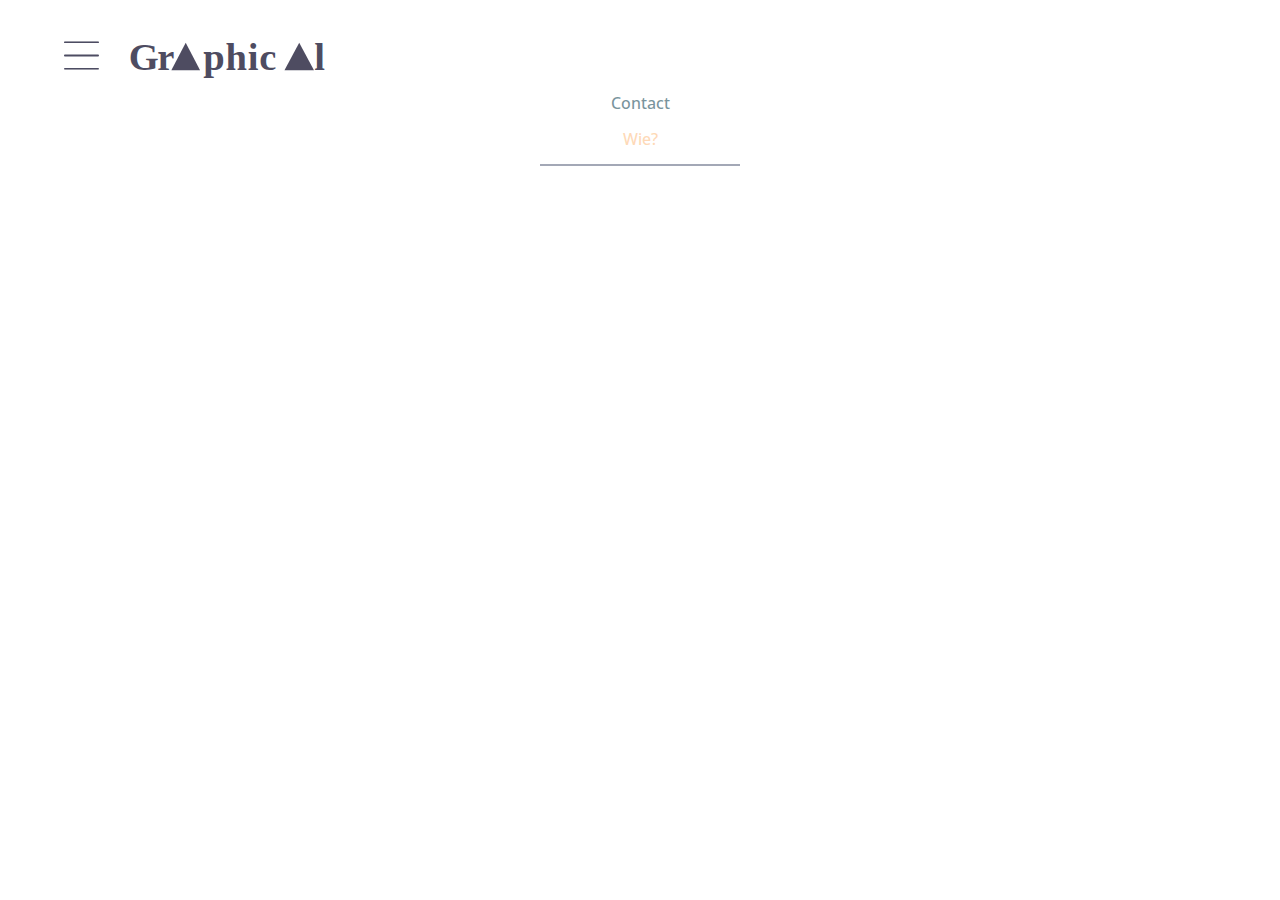
==== contact.html @ 6280aa0d "Update Git Repository" ====
<!DOCTYPE html>
<html lang="en">
<head>
    <meta charset="UTF-8">
    <meta name="viewport" content="width=device-width, initial-scale=1.0">
    <meta http-equiv="X-UA-Compatible" content="ie=edge">
    <title>Contact</title>
    <link rel="stylesheet" media="all" href="css/fonts.css">
    <link rel="stylesheet" media="all" href="css/typography.css">
    <link rel="stylesheet" media="all" href="css/grid.css">
    <link rel="stylesheet" media="all" href="css/main.css">
</head>
<body>
    <span onclick="openNav()"> <img class="menubalk" src="afbeeldingen/menu.svg"></span>
    <header>
        <a href="index.html"> <img class="navigatielogo" src="afbeeldingen/logo.svg"></a>
    </header>
<div class="sf-grid__wrapper">
    <div class="sf-grid__container">
        <div class="sf-grid__row">
            <div class="sf-grid__column-6">
              <div id="myNav" class="overlay">

              <!-- Button to close the overlay navigation -->
              <a href="javascript:void(0)" class="closebtn" onclick="closeNav()">&times;</a>

              <!-- Overlay content -->
              <div class="overlay-content">
                  <div class="hoofdmenu"<a href="#">Menu</a></div>
                  <a href="overons.html">Over ons</a>
                  <a href="portfolio.html">Portfolio</a>
                  <a href="contact.html">Contact</a>
                  <a href="nieuws.html">Nieuws</a>
              </div>

            </div>
</div>
</div>
</div>

<!-- Use any element to open/show the overlay navigation menu -->
<span onclick="openNav()"></span>

<script>
                    /* Open when someone clicks on the span element */
function openNav() {
    document.getElementById("myNav").style.width = "100%";
}

/* Close when someone clicks on the "x" symbol inside the overlay */
function closeNav() {
    document.getElementById("myNav").style.width = "0%";
}
</script>


    <h1>Contact</h1>
    <h2>Wie?</h2>
    <hr>
</body>
</html>
---- css/fonts.css ----
@import url('https://fonts.googleapis.com/css?family=Open+Sans|Roboto');
---- css/typography.css ----
body {
  font-family: 'Roboto', sans-serif;
  font-size: 16px;
  font-weight: 300;
  font-style: normal;
  line-height: 1.42;
}

h1, h2, h3, h4, h5, h6 {
  font-family: 'Open Sans', sans-serif;
  font-size: 16px;
  font-weight: 500;
  font-style: normal;
  line-height: 1.42;
}
---- css/grid.css ----
Skip to content
Features Business Explore Pricing
This repository
Search
Sign in or Sign up
 Watch 6  Star 0  Fork 1 gdmgent/1617.webd2.local
 Code  Issues 0  Pull requests 0  Projects 0  Pulse  Graphs
Branch: master Find file Copy path1617.webd2.local/template/css/grid.css
e1d32ca  28 days ago
@drdynscript drdynscript Update
1 contributor
RawBlameHistory     
1258 lines (878 sloc)  23.3 KB
/**
 * Clear inner floats
 */
.asm-clearfix {
  zoom: 1; }
  .asm-clearfix:before, .asm-clearfix:after {
    content: "\0020";
    display: block;
    height: 0;
    overflow: hidden; }
  .asm-clearfix:after {
    clear: both; }

/**
 * Hide text while making it readable for screen readers
 * 1. Needed in WebKit-based browsers because of an implementation bug;
 *    See: https://code.google.com/p/chromium/issues/detail?id=457146
 */
.asm-hide-text {
  overflow: hidden;
  padding: 0;
  /* 1 */
  text-indent: 101%;
  white-space: nowrap; }

/**
 * Hide element while making it readable for screen readers
 * Shamelessly borrowed from HTML5Boilerplate:
 * https://github.com/h5bp/html5-boilerplate/blob/master/src/css/main.css#L119-L133
 */
.asm-visually-hidden {
  border: 0;
  clip: rect(0 0 0 0);
  height: 1px;
  margin: -1px;
  overflow: hidden;
  padding: 0;
  position: absolute;
  width: 1px; }

/**
 * Set up a decent box model on the root element
 */
html {
  box-sizing: border-box; }

/**
 * Make all elements from the DOM inherit from the parent box-sizing
 * Since `*` has a specificity of 0, it does not override the `html` value
 * making all elements inheriting from the root box-sizing value
 * See: https://css-tricks.com/inheriting-box-sizing-probably-slightly-better-best-practice/
 */
*, *::before, *::after {
  box-sizing: inherit; }

/**
 * Basic styles for links
 */
/*a {
  color: $brand-color;
  text-decoration: none;
  @include on-event {
    color: $text-color;
    text-decoration: underline;
  }
}
*/
.sf-grid__container-fluid {
  max-width: 100%;
  margin: 0 auto;
  padding-left: 1rem;
  padding-right: 1rem;
  zoom: 1; }
  .sf-grid__container-fluid:before, .sf-grid__container-fluid:after {
    content: "\0020";
    display: block;
    height: 0;
    overflow: hidden; }
  .sf-grid__container-fluid:after {
    clear: both; }

.sf-grid__container {
  max-width: 71.25rem;
  margin: 0 auto;
  padding-left: 1rem;
  padding-right: 1rem;
  zoom: 1; }
  .sf-grid__container:before, .sf-grid__container:after {
    content: "\0020";
    display: block;
    height: 0;
    overflow: hidden; }
  .sf-grid__container:after {
    clear: both; }

.sf-demo {
    margin-bottom: 1rem;
}
.sf-demo *[class*=sf-grid__column] {
    background: #0AC;
    height: 86px;
    border: 2px solid rgba(33, 33, 33, 0.6);
}

.sf-demo *[class*=sf-grid__column] > div {
    background: #C07;
    height: 100%;
}

.sf-grid__row {
  margin-left: -0.5rem;
  margin-right: -0.5rem;
  zoom: 1; }
  .sf-grid__row:before, .sf-grid__row:after {
    content: "\0020";
    display: block;
    height: 0;
    overflow: hidden; }
  .sf-grid__row:after {
    clear: both; }

.sf-grid__column-1, .sf-grid__column-2, .sf-grid__column-3, .sf-grid__column-4, .sf-grid__column-5, .sf-grid__column-6, .sf-grid__column-7, .sf-grid__column-8, .sf-grid__column-9, .sf-grid__column-10, .sf-grid__column-11, .sf-grid__column-12, .sf-grid__column-xxsm-1, .sf-grid__column-xxsm-2, .sf-grid__column-xxsm-3, .sf-grid__column-xxsm-4, .sf-grid__column-xxsm-5, .sf-grid__column-xxsm-6, .sf-grid__column-xxsm-7, .sf-grid__column-xxsm-8, .sf-grid__column-xxsm-9, .sf-grid__column-xxsm-10, .sf-grid__column-xxsm-11, .sf-grid__column-xxsm-12, .sf-grid__column-xsm-1, .sf-grid__column-xsm-2, .sf-grid__column-xsm-3, .sf-grid__column-xsm-4, .sf-grid__column-xsm-5, .sf-grid__column-xsm-6, .sf-grid__column-xsm-7, .sf-grid__column-xsm-8, .sf-grid__column-xsm-9, .sf-grid__column-xsm-10, .sf-grid__column-xsm-11, .sf-grid__column-xsm-12, .sf-grid__column-sm-1, .sf-grid__column-sm-2, .sf-grid__column-sm-3, .sf-grid__column-sm-4, .sf-grid__column-sm-5, .sf-grid__column-sm-6, .sf-grid__column-sm-7, .sf-grid__column-sm-8, .sf-grid__column-sm-9, .sf-grid__column-sm-10, .sf-grid__column-sm-11, .sf-grid__column-sm-12, .sf-grid__column-md-1, .sf-grid__column-md-2, .sf-grid__column-md-3, .sf-grid__column-md-4, .sf-grid__column-md-5, .sf-grid__column-md-6, .sf-grid__column-md-7, .sf-grid__column-md-8, .sf-grid__column-md-9, .sf-grid__column-md-10, .sf-grid__column-md-11, .sf-grid__column-md-12, .sf-grid__column-lg-1, .sf-grid__column-lg-2, .sf-grid__column-lg-3, .sf-grid__column-lg-4, .sf-grid__column-lg-5, .sf-grid__column-lg-6, .sf-grid__column-lg-7, .sf-grid__column-lg-8, .sf-grid__column-lg-9, .sf-grid__column-lg-10, .sf-grid__column-lg-11, .sf-grid__column-lg-12, .sf-grid__column-xlg-1, .sf-grid__column-xlg-2, .sf-grid__column-xlg-3, .sf-grid__column-xlg-4, .sf-grid__column-xlg-5, .sf-grid__column-xlg-6, .sf-grid__column-xlg-7, .sf-grid__column-xlg-8, .sf-grid__column-xlg-9, .sf-grid__column-xlg-10, .sf-grid__column-xlg-11, .sf-grid__column-xlg-12, .sf-grid__column-xxlg-1, .sf-grid__column-xxlg-2, .sf-grid__column-xxlg-3, .sf-grid__column-xxlg-4, .sf-grid__column-xxlg-5, .sf-grid__column-xxlg-6, .sf-grid__column-xxlg-7, .sf-grid__column-xxlg-8, .sf-grid__column-xxlg-9, .sf-grid__column-xxlg-10, .sf-grid__column-xxlg-11, .sf-grid__column-xxlg-12 {
  position: relative;
  float: left;
  padding-left: 0.5rem;
  padding-right: 0.5rem;
  width: 100%;
  min-height: 1px;
  overflow: hidden; }

.sf-grid__column-1 {
  width: 8.33333%; }

.sf-grid__column-2 {
  width: 16.66667%; }

.sf-grid__column-3 {
  width: 25%; }

.sf-grid__column-4 {
  width: 33.33333%; }

.sf-grid__column-5 {
  width: 41.66667%; }

.sf-grid__column-6 {
  width: 50%; }

.sf-grid__column-7 {
  width: 58.33333%; }

.sf-grid__column-8 {
  width: 66.66667%; }

.sf-grid__column-9 {
  width: 75%; }

.sf-grid__column-10 {
  width: 83.33333%; }

.sf-grid__column-11 {
  width: 91.66667%; }

.sf-grid__column-12 {
  width: 100%; }

.sf-grid__offset-1 {
  margin-left: 8.33333%; }

.sf-grid__offset-2 {
  margin-left: 16.66667%; }

.sf-grid__offset-3 {
  margin-left: 25%; }

.sf-grid__offset-4 {
  margin-left: 33.33333%; }

.sf-grid__offset-5 {
  margin-left: 41.66667%; }

.sf-grid__offset-6 {
  margin-left: 50%; }

.sf-grid__offset-7 {
  margin-left: 58.33333%; }

.sf-grid__offset-8 {
  margin-left: 66.66667%; }

.sf-grid__offset-9 {
  margin-left: 75%; }

.sf-grid__offset-10 {
  margin-left: 83.33333%; }

.sf-grid__offset-11 {
  margin-left: 91.66667%; }

.sf-grid__push-1 {
  left: 8.33333%; }

.sf-grid__push-2 {
  left: 16.66667%; }

.sf-grid__push-3 {
  left: 25%; }

.sf-grid__push-4 {
  left: 33.33333%; }

.sf-grid__push-5 {
  left: 41.66667%; }

.sf-grid__push-6 {
  left: 50%; }

.sf-grid__push-7 {
  left: 58.33333%; }

.sf-grid__push-8 {
  left: 66.66667%; }

.sf-grid__push-9 {
  left: 75%; }

.sf-grid__push-10 {
  left: 83.33333%; }

.sf-grid__push-11 {
  left: 91.66667%; }

.sf-grid__pull-1 {
  right: 8.33333%; }

.sf-grid__pull-2 {
  right: 16.66667%; }

.sf-grid__pull-3 {
  right: 25%; }

.sf-grid__pull-4 {
  right: 33.33333%; }

.sf-grid__pull-5 {
  right: 41.66667%; }

.sf-grid__pull-6 {
  right: 50%; }

.sf-grid__pull-7 {
  right: 58.33333%; }

.sf-grid__pull-8 {
  right: 66.66667%; }

.sf-grid__pull-9 {
  right: 75%; }

.sf-grid__pull-10 {
  right: 83.33333%; }

.sf-grid__pull-11 {
  right: 91.66667%; }

.sf-grid__hidden {
  display: none; }

.sf-grid__visible {
  display: block; }

@media (min-width: 0) {
  .sf-grid__column-xxsm-1 {
    width: 8.33333%; }

  .sf-grid__column-xxsm-2 {
    width: 16.66667%; }

  .sf-grid__column-xxsm-3 {
    width: 25%; }

  .sf-grid__column-xxsm-4 {
    width: 33.33333%; }

  .sf-grid__column-xxsm-5 {
    width: 41.66667%; }

  .sf-grid__column-xxsm-6 {
    width: 50%; }

  .sf-grid__column-xxsm-7 {
    width: 58.33333%; }

  .sf-grid__column-xxsm-8 {
    width: 66.66667%; }

  .sf-grid__column-xxsm-9 {
    width: 75%; }

  .sf-grid__column-xxsm-10 {
    width: 83.33333%; }

  .sf-grid__column-xxsm-11 {
    width: 91.66667%; }

  .sf-grid__column-xxsm-12 {
    width: 100%; }

  .sf-grid__offset-xxsm-1 {
    margin-left: 8.33333%; }

  .sf-grid__offset-xxsm-2 {
    margin-left: 16.66667%; }

  .sf-grid__offset-xxsm-3 {
    margin-left: 25%; }

  .sf-grid__offset-xxsm-4 {
    margin-left: 33.33333%; }

  .sf-grid__offset-xxsm-5 {
    margin-left: 41.66667%; }

  .sf-grid__offset-xxsm-6 {
    margin-left: 50%; }

  .sf-grid__offset-xxsm-7 {
    margin-left: 58.33333%; }

  .sf-grid__offset-xxsm-8 {
    margin-left: 66.66667%; }

  .sf-grid__offset-xxsm-9 {
    margin-left: 75%; }

  .sf-grid__offset-xxsm-10 {
    margin-left: 83.33333%; }

  .sf-grid__offset-xxsm-11 {
    margin-left: 91.66667%; }

  .sf-grid__push-xxsm-1 {
    left: 8.33333%; }

  .sf-grid__push-xxsm-2 {
    left: 16.66667%; }

  .sf-grid__push-xxsm-3 {
    left: 25%; }

  .sf-grid__push-xxsm-4 {
    left: 33.33333%; }

  .sf-grid__push-xxsm-5 {
    left: 41.66667%; }

  .sf-grid__push-xxsm-6 {
    left: 50%; }

  .sf-grid__push-xxsm-7 {
    left: 58.33333%; }

  .sf-grid__push-xxsm-8 {
    left: 66.66667%; }

  .sf-grid__push-xxsm-9 {
    left: 75%; }

  .sf-grid__push-xxsm-10 {
    left: 83.33333%; }

  .sf-grid__push-xxsm-11 {
    left: 91.66667%; }

  .sf-grid__pull-xxsm-1 {
    right: 8.33333%; }

  .sf-grid__pull-xxsm-2 {
    right: 16.66667%; }

  .sf-grid__pull-xxsm-3 {
    right: 25%; }

  .sf-grid__pull-xxsm-4 {
    right: 33.33333%; }

  .sf-grid__pull-xxsm-5 {
    right: 41.66667%; }

  .sf-grid__pull-xxsm-6 {
    right: 50%; }

  .sf-grid__pull-xxsm-7 {
    right: 58.33333%; }

  .sf-grid__pull-xxsm-8 {
    right: 66.66667%; }

  .sf-grid__pull-xxsm-9 {
    right: 75%; }

  .sf-grid__pull-xxsm-10 {
    right: 83.33333%; }

  .sf-grid__pull-xxsm-11 {
    right: 91.66667%; }

  .sf-grid__hidden-xxsm {
    display: none; }

  .sf-grid__visible-xxsm {
    display: block; } }
@media (min-width: 20rem) {
  .sf-grid__column-xsm-1 {
    width: 8.33333%; }

  .sf-grid__column-xsm-2 {
    width: 16.66667%; }

  .sf-grid__column-xsm-3 {
    width: 25%; }
  .sf-grid__column-xsm-4 {
    width: 33.33333%; }

  .sf-grid__column-xsm-5 {
    width: 41.66667%; }

  .sf-grid__column-xsm-6 {
    width: 50%; }

  .sf-grid__column-xsm-7 {
    width: 58.33333%; }

  .sf-grid__column-xsm-8 {
    width: 66.66667%; }

  .sf-grid__column-xsm-9 {
    width: 75%; }

  .sf-grid__column-xsm-10 {
    width: 83.33333%; }

  .sf-grid__column-xsm-11 {
    width: 91.66667%; }

  .sf-grid__column-xsm-12 {
    width: 100%; }

  .sf-grid__offset-xsm-1 {
    margin-left: 8.33333%; }

  .sf-grid__offset-xsm-2 {
    margin-left: 16.66667%; }

  .sf-grid__offset-xsm-3 {
    margin-left: 25%; }

  .sf-grid__offset-xsm-4 {
    margin-left: 33.33333%; }

  .sf-grid__offset-xsm-5 {
    margin-left: 41.66667%; }

  .sf-grid__offset-xsm-6 {
    margin-left: 50%; }

  .sf-grid__offset-xsm-7 {
    margin-left: 58.33333%; }

  .sf-grid__offset-xsm-8 {
    margin-left: 66.66667%; }

  .sf-grid__offset-xsm-9 {
    margin-left: 75%; }

  .sf-grid__offset-xsm-10 {
    margin-left: 83.33333%; }

  .sf-grid__offset-xsm-11 {
    margin-left: 91.66667%; }

  .sf-grid__push-xsm-1 {
    left: 8.33333%; }

  .sf-grid__push-xsm-2 {
    left: 16.66667%; }

  .sf-grid__push-xsm-3 {
    left: 25%; }

  .sf-grid__push-xsm-4 {
    left: 33.33333%; }

  .sf-grid__push-xsm-5 {
    left: 41.66667%; }

  .sf-grid__push-xsm-6 {
    left: 50%; }

  .sf-grid__push-xsm-7 {
    left: 58.33333%; }

  .sf-grid__push-xsm-8 {
    left: 66.66667%; }

  .sf-grid__push-xsm-9 {
    left: 75%; }

  .sf-grid__push-xsm-10 {
    left: 83.33333%; }

  .sf-grid__push-xsm-11 {
    left: 91.66667%; }

  .sf-grid__pull-xsm-1 {
    right: 8.33333%; }

  .sf-grid__pull-xsm-2 {
    right: 16.66667%; }

  .sf-grid__pull-xsm-3 {
    right: 25%; }

  .sf-grid__pull-xsm-4 {
    right: 33.33333%; }

  .sf-grid__pull-xsm-5 {
    right: 41.66667%; }

  .sf-grid__pull-xsm-6 {
    right: 50%; }

  .sf-grid__pull-xsm-7 {
    right: 58.33333%; }

  .sf-grid__pull-xsm-8 {
    right: 66.66667%; }

  .sf-grid__pull-xsm-9 {
    right: 75%; }

  .sf-grid__pull-xsm-10 {
    right: 83.33333%; }

  .sf-grid__pull-xsm-11 {
    right: 91.66667%; }

  .sf-grid__hidden-xsm {
    display: none; }

  .sf-grid__visible-xsm {
    display: block; } }
@media (min-width: 30rem) {
  .sf-grid__column-sm-1 {
    width: 8.33333%; }

  .sf-grid__column-sm-2 {
    width: 16.66667%; }

  .sf-grid__column-sm-3 {
    width: 25%; }

  .sf-grid__column-sm-4 {
    width: 33.33333%; }

  .sf-grid__column-sm-5 {
    width: 41.66667%; }

  .sf-grid__column-sm-6 {
    width: 50%; }

  .sf-grid__column-sm-7 {
    width: 58.33333%; }

  .sf-grid__column-sm-8 {
    width: 66.66667%; }

  .sf-grid__column-sm-9 {
    width: 75%; }

  .sf-grid__column-sm-10 {
    width: 83.33333%; }

  .sf-grid__column-sm-11 {
    width: 91.66667%; }

  .sf-grid__column-sm-12 {
    width: 100%; }

  .sf-grid__offset-sm-1 {
    margin-left: 8.33333%; }

  .sf-grid__offset-sm-2 {
    margin-left: 16.66667%; }

  .sf-grid__offset-sm-3 {
    margin-left: 25%; }

  .sf-grid__offset-sm-4 {
    margin-left: 33.33333%; }

  .sf-grid__offset-sm-5 {
    margin-left: 41.66667%; }

  .sf-grid__offset-sm-6 {
    margin-left: 50%; }

  .sf-grid__offset-sm-7 {
    margin-left: 58.33333%; }

  .sf-grid__offset-sm-8 {
    margin-left: 66.66667%; }

  .sf-grid__offset-sm-9 {
    margin-left: 75%; }

  .sf-grid__offset-sm-10 {
    margin-left: 83.33333%; }

  .sf-grid__offset-sm-11 {
    margin-left: 91.66667%; }

  .sf-grid__push-sm-1 {
    left: 8.33333%; }

  .sf-grid__push-sm-2 {
    left: 16.66667%; }

  .sf-grid__push-sm-3 {
    left: 25%; }

  .sf-grid__push-sm-4 {
    left: 33.33333%; }

  .sf-grid__push-sm-5 {
    left: 41.66667%; }

  .sf-grid__push-sm-6 {
    left: 50%; }

  .sf-grid__push-sm-7 {
    left: 58.33333%; }

  .sf-grid__push-sm-8 {
    left: 66.66667%; }

  .sf-grid__push-sm-9 {
    left: 75%; }

  .sf-grid__push-sm-10 {
    left: 83.33333%; }

  .sf-grid__push-sm-11 {
    left: 91.66667%; }

  .sf-grid__pull-sm-1 {
    right: 8.33333%; }

  .sf-grid__pull-sm-2 {
    right: 16.66667%; }

  .sf-grid__pull-sm-3 {
    right: 25%; }

  .sf-grid__pull-sm-4 {
    right: 33.33333%; }

  .sf-grid__pull-sm-5 {
    right: 41.66667%; }

  .sf-grid__pull-sm-6 {
    right: 50%; }

  .sf-grid__pull-sm-7 {
    right: 58.33333%; }

  .sf-grid__pull-sm-8 {
    right: 66.66667%; }

  .sf-grid__pull-sm-9 {
    right: 75%; }

  .sf-grid__pull-sm-10 {
    right: 83.33333%; }

  .sf-grid__pull-sm-11 {
    right: 91.66667%; }

  .sf-grid__hidden-sm {
    display: none; }

  .sf-grid__visible-sm {
    display: block; } }
@media (min-width: 42.5rem) {
  .sf-grid__column-md-1 {
    width: 8.33333%; }

  .sf-grid__column-md-2 {
    width: 16.66667%; }

  .sf-grid__column-md-3 {
    width: 25%; }

  .sf-grid__column-md-4 {
    width: 33.33333%; }

  .sf-grid__column-md-5 {
    width: 41.66667%; }}

  .sf-grid__column-md-6 {
    width: 50%; }

  .sf-grid__column-md-7 {
    width: 58.33333%; }

  .sf-grid__column-md-8 {
    width: 66.66667%; }

  .sf-grid__column-md-9 {
    width: 75%; }

  .sf-grid__column-md-10 {
    width: 83.33333%; }

  .sf-grid__column-md-11 {
    width: 91.66667%; }

  .sf-grid__column-md-12 {
    width: 100%; }

  .sf-grid__offset-md-1 {
    margin-left: 8.33333%; }

  .sf-grid__offset-md-2 {
    margin-left: 16.66667%; }

  .sf-grid__offset-md-3 {
    margin-left: 25%; }

  .sf-grid__offset-md-4 {
    margin-left: 33.33333%; }

  .sf-grid__offset-md-5 {
    margin-left: 41.66667%; }

  .sf-grid__offset-md-6 {
    margin-left: 50%; }

  .sf-grid__offset-md-7 {
    margin-left: 58.33333%; }

  .sf-grid__offset-md-8 {
    margin-left: 66.66667%; }

  .sf-grid__offset-md-9 {
    margin-left: 75%; }

  .sf-grid__offset-md-10 {
    margin-left: 83.33333%; }

  .sf-grid__offset-md-11 {
    margin-left: 91.66667%; }

  .sf-grid__push-md-1 {
    left: 8.33333%; }

  .sf-grid__push-md-2 {
    left: 16.66667%; }

  .sf-grid__push-md-3 {
    left: 25%; }

  .sf-grid__push-md-4 {
    left: 33.33333%; }

  .sf-grid__push-md-5 {
    left: 41.66667%; }

  .sf-grid__push-md-6 {
    left: 50%; }

  .sf-grid__push-md-7 {
    left: 58.33333%; }

  .sf-grid__push-md-8 {
    left: 66.66667%; }

  .sf-grid__push-md-9 {
    left: 75%; }

  .sf-grid__push-md-10 {
    left: 83.33333%; }

  .sf-grid__push-md-11 {
    left: 91.66667%; }

  .sf-grid__pull-md-1 {
    right: 8.33333%; }

  .sf-grid__pull-md-2 {
    right: 16.66667%; }

  .sf-grid__pull-md-3 {
    right: 25%; }

  .sf-grid__pull-md-4 {
    right: 33.33333%; }

  .sf-grid__pull-md-5 {
    right: 41.66667%; }

  .sf-grid__pull-md-6 {
    right: 50%; }

  .sf-grid__pull-md-7 {
    right: 58.33333%; }

  .sf-grid__pull-md-8 {
    right: 66.66667%; }

  .sf-grid__pull-md-9 {
    right: 75%; }

  .sf-grid__pull-md-10 {
    right: 83.33333%; }

  .sf-grid__pull-md-11 {
    right: 91.66667%; }

  .sf-grid__hidden-md {
    display: none; }

  .sf-grid__visible-md {
    display: block; }
@media (min-width: 60rem) {
  .sf-grid__column-lg-1 {
    width: 8.33333%; }

  .sf-grid__column-lg-2 {
    width: 16.66667%; }

  .sf-grid__column-lg-3 {
    width: 25%; }

  .sf-grid__column-lg-4 {
    width: 33.33333%; }

  .sf-grid__column-lg-5 {
    width: 41.66667%; }

  .sf-grid__column-lg-6 {
    width: 50%; }

  .sf-grid__column-lg-7 {
    width: 58.33333%; }

  .sf-grid__column-lg-8 {
    width: 66.66667%; }

  .sf-grid__column-lg-9 {
    width: 75%; }

  .sf-grid__column-lg-10 {
    width: 83.33333%; }

  .sf-grid__column-lg-11 {
    width: 91.66667%; }

  .sf-grid__column-lg-12 {
    width: 100%; }

  .sf-grid__offset-lg-1 {
    margin-left: 8.33333%; }

  .sf-grid__offset-lg-2 {
    margin-left: 16.66667%; }

  .sf-grid__offset-lg-3 {
    margin-left: 25%; }

  .sf-grid__offset-lg-4 {
    margin-left: 33.33333%; }

  .sf-grid__offset-lg-5 {
    margin-left: 41.66667%; }

  .sf-grid__offset-lg-6 {
    margin-left: 50%; }

  .sf-grid__offset-lg-7 {
    margin-left: 58.33333%; }

  .sf-grid__offset-lg-8 {
    margin-left: 66.66667%; }

  .sf-grid__offset-lg-9 {
    margin-left: 75%; }

  .sf-grid__offset-lg-10 {
    margin-left: 83.33333%; }

  .sf-grid__offset-lg-11 {
    margin-left: 91.66667%; }

  .sf-grid__push-lg-1 {
    left: 8.33333%; }

  .sf-grid__push-lg-2 {
    left: 16.66667%; }

  .sf-grid__push-lg-3 {
    left: 25%; }

  .sf-grid__push-lg-4 {
    left: 33.33333%; }

  .sf-grid__push-lg-5 {
    left: 41.66667%; }

  .sf-grid__push-lg-6 {
    left: 50%; }

  .sf-grid__push-lg-7 {
    left: 58.33333%; }

  .sf-grid__push-lg-8 {
    left: 66.66667%; }

  .sf-grid__push-lg-9 {
    left: 75%; }

  .sf-grid__push-lg-10 {
    left: 83.33333%; }

  .sf-grid__push-lg-11 {
    left: 91.66667%; }

  .sf-grid__pull-lg-1 {
    right: 8.33333%; }

  .sf-grid__pull-lg-2 {
    right: 16.66667%; }

  .sf-grid__pull-lg-3 {
    right: 25%; }

  .sf-grid__pull-lg-4 {
    right: 33.33333%; }

  .sf-grid__pull-lg-5 {
    right: 41.66667%; }

  .sf-grid__pull-lg-6 {
    right: 50%; }

  .sf-grid__pull-lg-7 {
    right: 58.33333%; }

  .sf-grid__pull-lg-8 {
    right: 66.66667%; }

  .sf-grid__pull-lg-9 {
    right: 75%; }

  .sf-grid__pull-lg-10 {
    right: 83.33333%; }

  .sf-grid__pull-lg-11 {
    right: 91.66667%; }

  .sf-grid__hidden-lg {
    display: none; }

  .sf-grid__visible-lg {
    display: block; } }
@media (min-width: 71.25rem) {
  .sf-grid__column-xlg-1 {
    width: 8.33333%; }

  .sf-grid__column-xlg-2 {
    width: 16.66667%; }

  .sf-grid__column-xlg-3 {
    width: 25%; }

  .sf-grid__column-xlg-4 {
    width: 33.33333%; }

  .sf-grid__column-xlg-5 {
    width: 41.66667%; }

  .sf-grid__column-xlg-6 {
    width: 50%; }

  .sf-grid__column-xlg-7 {
    width: 58.33333%; }

  .sf-grid__column-xlg-8 {
    width: 66.66667%; }

  .sf-grid__column-xlg-9 {
    width: 75%; }

  .sf-grid__column-xlg-10 {
    width: 83.33333%; }}

  .sf-grid__column-xlg-11 {
    width: 91.66667%; }

  .sf-grid__column-xlg-12 {
    width: 100%; }

  .sf-grid__offset-xlg-1 {
    margin-left: 8.33333%; }

  .sf-grid__offset-xlg-2 {
    margin-left: 16.66667%; }

  .sf-grid__offset-xlg-3 {
    margin-left: 25%; }

  .sf-grid__offset-xlg-4 {
    margin-left: 33.33333%; }

  .sf-grid__offset-xlg-5 {
    margin-left: 41.66667%; }

  .sf-grid__offset-xlg-6 {
    margin-left: 50%; }

  .sf-grid__offset-xlg-7 {
    margin-left: 58.33333%; }

  .sf-grid__offset-xlg-8 {
    margin-left: 66.66667%; }

  .sf-grid__offset-xlg-9 {
    margin-left: 75%; }

  .sf-grid__offset-xlg-10 {
    margin-left: 83.33333%; }

  .sf-grid__offset-xlg-11 {
    margin-left: 91.66667%; }

  .sf-grid__push-xlg-1 {
    left: 8.33333%; }

  .sf-grid__push-xlg-2 {
    left: 16.66667%; }

  .sf-grid__push-xlg-3 {
    left: 25%; }

  .sf-grid__push-xlg-4 {
    left: 33.33333%; }

  .sf-grid__push-xlg-5 {
    left: 41.66667%; }

  .sf-grid__push-xlg-6 {
    left: 50%; }

  .sf-grid__push-xlg-7 {
    left: 58.33333%; }

  .sf-grid__push-xlg-8 {
    left: 66.66667%; }

  .sf-grid__push-xlg-9 {
    left: 75%; }

  .sf-grid__push-xlg-10 {
    left: 83.33333%; }

  .sf-grid__push-xlg-11 {
    left: 91.66667%; }

  .sf-grid__pull-xlg-1 {
    right: 8.33333%; }

  .sf-grid__pull-xlg-2 {
    right: 16.66667%; }

  .sf-grid__pull-xlg-3 {
    right: 25%; }

  .sf-grid__pull-xlg-4 {
    right: 33.33333%; }

  .sf-grid__pull-xlg-5 {
    right: 41.66667%; }

  .sf-grid__pull-xlg-6 {
    right: 50%; }

  .sf-grid__pull-xlg-7 {
    right: 58.33333%; }

  .sf-grid__pull-xlg-8 {
    right: 66.66667%; }

  .sf-grid__pull-xlg-9 {
    right: 75%; }

  .sf-grid__pull-xlg-10 {
    right: 83.33333%; }

  .sf-grid__pull-xlg-11 {
    right: 91.66667%; }

  .sf-grid__hidden-xlg {
    display: none; }

  .sf-grid__visible-xlg {
    display: block; }
@media (min-width: 90rem) {
  .sf-grid__column-xxlg-1 {
    width: 8.33333%; }

  .sf-grid__column-xxlg-2 {
    width: 16.66667%; }

  .sf-grid__column-xxlg-3 {
    width: 25%; }

  .sf-grid__column-xxlg-4 {
    width: 33.33333%; }

  .sf-grid__column-xxlg-5 {
    width: 41.66667%; }

  .sf-grid__column-xxlg-6 {
    width: 50%; }

  .sf-grid__column-xxlg-7 {
    width: 58.33333%; }

  .sf-grid__column-xxlg-8 {
    width: 66.66667%; }

  .sf-grid__column-xxlg-9 {
    width: 75%; }

  .sf-grid__column-xxlg-10 {
    width: 83.33333%; }

  .sf-grid__column-xxlg-11 {
    width: 91.66667%; }

  .sf-grid__column-xxlg-12 {
    width: 100%; }

  .sf-grid__offset-xxlg-1 {
    margin-left: 8.33333%; }

  .sf-grid__offset-xxlg-2 {
    margin-left: 16.66667%; }

  .sf-grid__offset-xxlg-3 {
    margin-left: 25%; }

  .sf-grid__offset-xxlg-4 {
    margin-left: 33.33333%; }

  .sf-grid__offset-xxlg-5 {
    margin-left: 41.66667%; }

  .sf-grid__offset-xxlg-6 {
    margin-left: 50%; }

  .sf-grid__offset-xxlg-7 {
    margin-left: 58.33333%; }

  .sf-grid__offset-xxlg-8 {
    margin-left: 66.66667%; }

  .sf-grid__offset-xxlg-9 {
    margin-left: 75%; }

  .sf-grid__offset-xxlg-10 {
    margin-left: 83.33333%; }

  .sf-grid__offset-xxlg-11 {
    margin-left: 91.66667%; }

  .sf-grid__push-xxlg-1 {
    left: 8.33333%; }

  .sf-grid__push-xxlg-2 {
    left: 16.66667%; }

  .sf-grid__push-xxlg-3 {
    left: 25%; }

  .sf-grid__push-xxlg-4 {
    left: 33.33333%; }

  .sf-grid__push-xxlg-5 {
    left: 41.66667%; }

  .sf-grid__push-xxlg-6 {
    left: 50%; }

  .sf-grid__push-xxlg-7 {
    left: 58.33333%; }

  .sf-grid__push-xxlg-8 {
    left: 66.66667%; }

  .sf-grid__push-xxlg-9 {
    left: 75%; }

  .sf-grid__push-xxlg-10 {
    left: 83.33333%; }

  .sf-grid__push-xxlg-11 {
    left: 91.66667%; }

  .sf-grid__pull-xxlg-1 {
    right: 8.33333%; }

  .sf-grid__pull-xxlg-2 {
    right: 16.66667%; }

  .sf-grid__pull-xxlg-3 {
    right: 25%; }

  .sf-grid__pull-xxlg-4 {
    right: 33.33333%; }

  .sf-grid__pull-xxlg-5 {
    right: 41.66667%; }

  .sf-grid__pull-xxlg-6 {
    right: 50%; }

  .sf-grid__pull-xxlg-7 {
    right: 58.33333%; }

  .sf-grid__pull-xxlg-8 {
    right: 66.66667%; }

  .sf-grid__pull-xxlg-9 {
    right: 75%; }

  .sf-grid__pull-xxlg-10 {
    right: 83.33333%; }

  .sf-grid__pull-xxlg-11 {
    right: 91.66667%; }

  .sf-grid__hidden-xxlg {
    display: none; }

  .sf-grid__visible-xxlg {
    display: block; } }
Contact GitHub API Training Shop Blog About
© 2017 GitHub, Inc. Terms Privacy Security Status Help
---- css/main.css ----
* {
  box-sizing: border-box;
}

html, body {
  margin: 0;
  padding: 0;
  
}

/*body {
  width: 100vw;
  height: 100vh;
  overflow: hidden;
  background: rgba(26,35,126 ,1) url('../assets/images/home.jpg') no-repeat center center fixed;
  background-size: cover;

  color: rgba(232,234,246 ,1);
}

.intro {
  width: 90vw;

  padding: 1rem;
  margin-top: 1rem;

  background: rgba(41,182,246 ,1);
  color: rgba(1,87,155 ,1);
}*/
body{
 background-color :
}

h2, h3{
  text-align: center;
}

.logo{
  width: 60%;
  height:80%;
  background-repeat: no-repeat;
  display: block;
  background-size: 400px;
  text-indent: -999px;
  margin-left:23%;
  margin-top: 2%;
  margin-bottom: 5%;
  
}

h3{
  margin-top: 10px;
}

p{
  text-align: center;
  text-align: justify;
}

/* Kleurkaders
-------------------- */
.container_vlakken {
  width: 700px;

}

.kader {
  color:rgba(121, 148, 156, 1);
  border:2px solid rgba(121, 148, 156, 1);
  height: 220px;
  width: 220px;
  line-height: 200px;
  text-align: center;
  margin: 17px 120px 0px 50px;
  
}
.kader span {
  display: inline-block;
  vertical-align: middle;
  line-height: normal;
}

.huisstijlen{
  width:600px;
  color: rgba(78, 76, 97,1);
  background-color: rgba(217, 236, 230, 1);
  text-align: center;
  border: rgba(217, 236, 230, 1);
}

.grafischontwerp{
  width:600px;
  color:rgba(78, 76, 97,1);
  border: rgba(217, 236, 230, 1);
}

.webdesign{
  width:600px;
  color:rgba(78, 76, 97,1);
  background-color: rgba(217, 236, 230, 1);
  border: rgba(217, 236, 230, 1);
  
}

.kader_grafischontwerp--default{
  color:rgba(78, 76, 97,1);
  border:2px solid rgba(78, 76, 97,1);
}


.kader_huisstijlen--default:hover {
    text-decoration: none;
}

.kader_huisstijlen--default:hover {
    background-color:rgba(121, 148, 156, 1);
    color: rgba(217, 236, 230, 1);
}
.kader_grafischontwerp--default:hover {
    background-color:rgba(77, 76, 98,1);
    color: rgba(202, 201, 208,1);
}
.kader_webdesign--default:hover {
    background-color:rgba(121, 148, 156, 1);
    color: rgba(217, 236, 230, 1);
}

/* The Overlay (background) */
.overlay {
    /* Height & width depends on how you want to reveal the overlay (see JS below) */    
    height: 100%;
    width: 0;
    position: fixed; /* Stay in place */
    z-index: 1; /* Sit on top */
    left: 0;
    top: 0;
    background-color: rgba(217, 236, 230, 1);/* Black fallback color */
    overflow-x: hidden; /* Disable horizontal scroll */
    transition: 0.5s; /* 0.5 second transition effect to slide in or slide down the overlay (height or width, depending on reveal) */
}

/* Position the content inside the overlay */
.overlay-content {
    position: relative;
    top: 10%; /* 25% from the top */
    width: 100%; /* 100% width */
    text-align: center; /* Centered text/links */
    margin-top: 30px; /* 30px top margin to avoid conflict with the close button on smaller screens */
}

/* The navigation links inside the overlay */
.overlay a {
    padding: 8px;
    text-decoration: none;
    font-size: 36px;
    color: rgba(162, 168, 181, 1);
    display: block; /* Display block instead of inline */
    transition: 0.3s; /* Transition effects on hover (color) */
}

/* When you mouse over the navigation links, change their color */
.overlay a:hover, .overlay a:focus {
    color: rgba(77, 76, 98,1);
}

/* Position the close button (top right corner) */
.overlay .closebtn {
    position: absolute;
    top: 20px;
    right: 45px;
    font-size: 60px;
}

/* When the height of the screen is less than 450 pixels, change the font-size of the links and position the close button again, so they don't overlap */
@media screen and (max-height: 450px) {
    .overlay a {font-size: 20px}
    .overlay .closebtn {
        font-size: 40px;
        top: 15px;
        right: 35px;
    }
}

.menubalk{
  position: relative;
  float:left;
  height: 35px;
  width: 35px;
  margin-top: 3%;
  margin-left: 5%;

}

.menubalk:hover {
  color:rgba(163, 168, 182,1);
  
}

.hoofdmenu{
  color:rgba(77, 76, 98,1);
  padding: 8px 8px 8px 32px;
  text-decoration: none;
  display: block;
  transition: 0.3s;
  
}

.footer_tekst{
  background-color: rgba(77, 76, 98,1);
  margin-left: 48%; 
  text-align: center;
  position: relative;
  display: block;
  padding-top: 5%;
  padding-bottom: 2%;
}
.footer_vlak{
  background-color: rgba(77, 76, 98,1);
  margin: 0px 0px 0px 0px;
  width: 100%;
}


.socialmedia{
  position: relative;
  float:right;
  margin-bottom: 30px;
  width: 30%;
  height: 30%;
  margin-right: 75%;
  
}

.vlak{
  position: relative;
  text-align: center;
  background: rgba(78, 76, 97,0.3);
  width: 100%;
  height: 252px;
}
.vlak1{
  position: relative;
  text-align: center;
  background: rgba(217, 236, 230, 1);
  width: 100%;
  height: 252px;
}
.vlak2{
  position: relative;
  text-align: center;
  background: rgba(217, 236, 230, 1);
  width: 100%;
  height: 252px;
  margin-top: 5%;
}

.motor{
  height: 70%;
  width: 70%;
  display: block;
  margin: 5% auto 5% 13%;
}

.blogo{
  height: 50%;
  width:50%;
  display: block;
  margin: 20% 5% 5% 14%;
}
  

.sblogo{
  height: 50%;
  width:50%;
  display: block;
  margin-left: 14%;
  margin-right: 20%;
  margin-top:20%;
}

.surf{
  height: 70%;
  width:70%;
  display: block;
  margin-left: 14%;
  margin-right: 10%;
  margin-bottom: 20%;
  margin-top:20%;
}

/*Over ons*/

.navigatielogo{
  width: 18%;
  height: 18%;
  margin-top:2.9%;
  margin-left:1%;
  
}

h1{
  margin-top: 0%;
  color:rgba(121, 148, 156, 1);
  text-align: center;
}

h2{
  color:rgba(254, 217, 183,1);
}

hr{
  border: solid 1px rgba(163, 168, 182,1);
  width:200px;
}


  
.overons{
  display: inline-block;
  vertical-align: middle;
  line-height: 38px;
  margin-top: 10%;
  text-align: center;
  color:rgba(78, 76, 97,1);
}
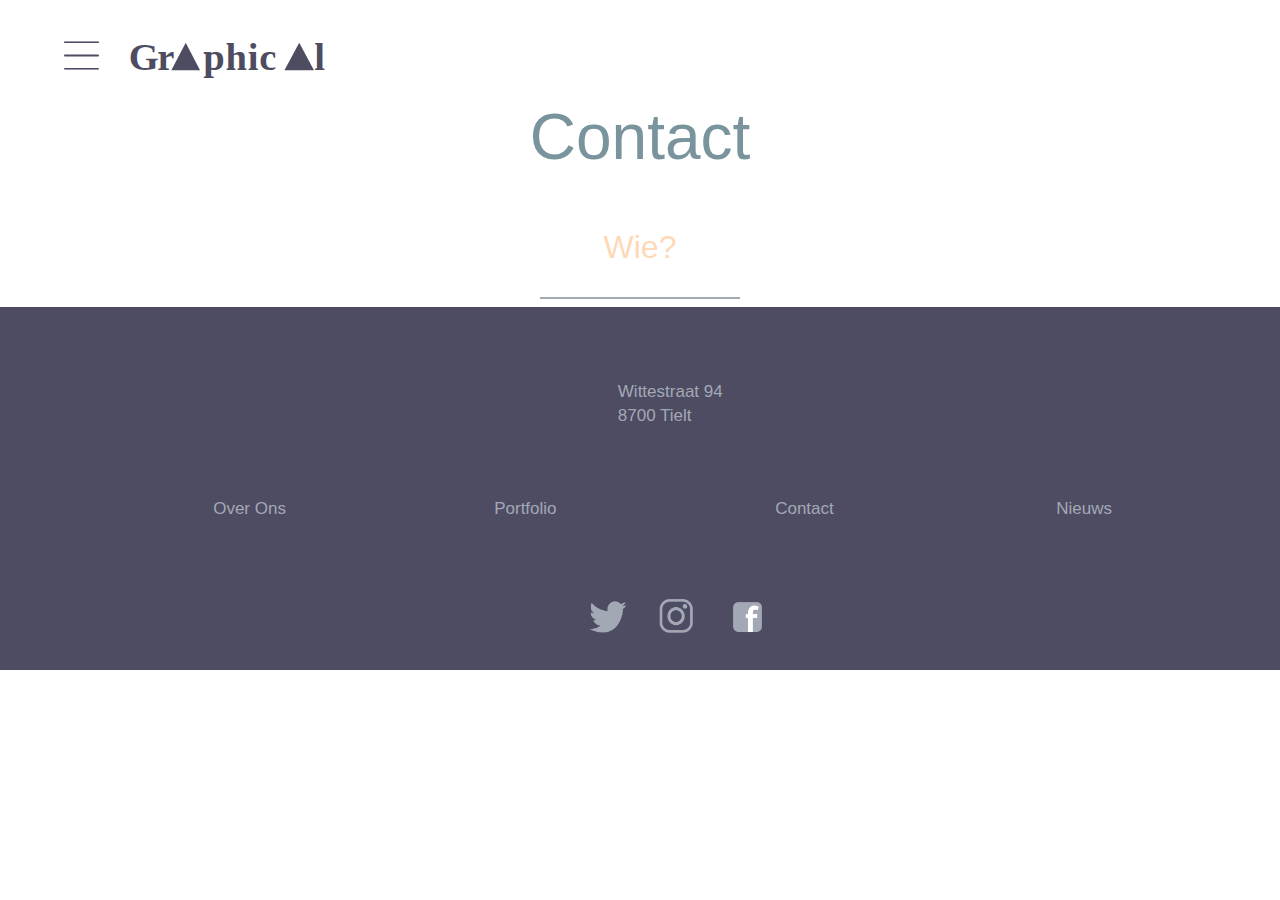
==== commit 89a1aa19: "test" ====
--- a/contact.html
+++ b/contact.html
@@ -57,5 +57,54 @@
     <h1>Contact</h1>
     <h2>Wie?</h2>
     <hr>
+
+<!--footer-->
+    <div class="sf-grid__wrapper footer_vlak">
+      <div class="sf-grid__container">
+        <div class="sf-grid__row">
+
+          <footer>
+            <div class="sf-grid__column-12">
+              <article class="footer_tekst">
+                <p>Wittestraat 94 <br>
+                8700 Tielt</p>
+              </article>
+            </div>
+
+            <div class="sf-grid__column-3">
+              <a class="link"href="overons.html"><article class="footer_tekst">
+                <p>Over Ons</p>
+              </article>
+            </div>
+
+            <div class="sf-grid__column-3">
+             <a class="link"href="portfolio.html"> <article class="footer_tekst">
+                <p>Portfolio</p>
+              </article>
+            </div>
+
+            <div class="sf-grid__column-3">
+              <a class="link"href="contact.html"> <article class="footer_tekst">
+                <p>Contact</p>
+              </article>
+            </div>
+
+            <div class="sf-grid__column-3">
+              <a class="link" href="nieuws.html"> <article class="footer_tekst">
+                <p>Nieuws</p>
+              </article>
+            </div>
+
+            <div class="sf-grid__column-12">
+              <article class="footer_tekst">
+                <img class="socialmedia" src="afbeeldingen/socialmedia.png">
+              </article>
+            </div>
+            
+          </footer>
+        </div>
+      </div>
+    </div>
+<!--einde footer-->
 </body>
 </html>--- a/css/typography.css
+++ b/css/typography.css
@@ -1,5 +1,5 @@
 body {
-  font-family: 'Roboto', sans-serif;
+  font-family: 'Raleway', sans-serif;
   font-size: 16px;
   font-weight: 300;
   font-style: normal;
@@ -7,9 +7,90 @@
 }
 
 h1, h2, h3, h4, h5, h6 {
-  font-family: 'Open Sans', sans-serif;
   font-size: 16px;
   font-weight: 500;
   font-style: normal;
   line-height: 1.42;
-}+  font-weight: 900;
+}
+
+h1{
+  font-size: 4em;
+  font-weight: 500;
+  color: rgba(77, 76, 98, 1);
+}
+
+h2{
+  font-size:2em;
+  font-weight:400;
+  color: rgba(124, 118, 136, 1);
+}
+
+ h3{
+   font-size:30px;
+   font-weight: 400;
+   color: rgba(254, 217, 183, 1);
+}
+
+p{
+  font-size:17px;
+  font-weight:300;
+  color:rgba(163, 168, 182, 1);
+
+
+}
+.kader_huisstijlen--default{
+  font-size:30px;
+  font-weight:500;
+
+}
+
+.huisstijlen{
+  font-size:20px;
+  font-weight:300;
+}
+.kader_grafischontwerp--default{
+  font-size:30px;
+  font-weight:500;
+
+}
+
+.grafischontwerp{
+  font-size:20px;
+  font-weight:300;
+
+}
+
+.kader_webdesign--default{
+  font-size:30px;
+  font-weight:500;
+}
+
+.webdesign{
+  font-size:20px;
+  font-weight:300;
+
+}
+
+.menubalk{
+  font-size:60px;
+  font-weight:500;
+}
+
+.sidenav a {
+  font-size: 25px;
+}
+
+.hoofdmenu{
+  font-size: 80px;
+  font-weight:400;
+}
+
+.sidenav .closebtn{
+  font-size: 36px;
+}
+
+.overons{
+  font-weight: 300;
+  font-size:25px;
+}
--- a/css/main.css
+++ b/css/main.css
@@ -206,6 +206,7 @@
 }
 
 .footer_tekst{
+  text-decoration: none;
   background-color: rgba(77, 76, 98,1);
   margin-left: 48%; 
   text-align: center;
@@ -213,11 +214,16 @@
   display: block;
   padding-top: 5%;
   padding-bottom: 2%;
+
 }
 .footer_vlak{
   background-color: rgba(77, 76, 98,1);
   margin: 0px 0px 0px 0px;
   width: 100%;
+}
+
+.link{
+  text-decoration: none;
 }
 
 
@@ -254,6 +260,16 @@
   margin-top: 5%;
 }
 
+.vlak3{
+  position: relative;
+  text-align: center;
+  background: rgba(217, 236, 230, 1);
+  width: 100%;
+  height: 252px;
+  margin-top: 5%;
+  margin-bottom: 10%;
+}
+
 .motor{
   height: 70%;
   width: 70%;
@@ -265,7 +281,7 @@
   height: 50%;
   width:50%;
   display: block;
-  margin: 20% 5% 5% 14%;
+  margin: 20% 5% 5% 19%;
 }
   
 
@@ -273,19 +289,19 @@
   height: 50%;
   width:50%;
   display: block;
-  margin-left: 14%;
+  margin-left: 17%;
   margin-right: 20%;
   margin-top:20%;
 }
 
 .surf{
-  height: 70%;
-  width:70%;
+  height: 80%;
+  width:80%;
   display: block;
   margin-left: 14%;
   margin-right: 10%;
   margin-bottom: 20%;
-  margin-top:20%;
+  margin-top:15%;
 }
 
 /*Over ons*/
@@ -323,3 +339,87 @@
   text-align: center;
   color:rgba(78, 76, 97,1);
 }
+
+.sylvia{
+  height: 70%;
+  width:70%;
+}
+
+.axelle{
+  height: 70%;
+  width:70%;
+}
+
+.dries{
+  height: 70%;
+  width:70%;
+  margin-left: 15%;
+  margin-top: 10%;
+}
+
+
+.portfolioknop{
+  height: 25%;
+  width: 25%;
+  margin-top: 10%;
+  margin-bottom: 10%; 
+  margin-left: 38%;
+  border: solid rgba(217, 236, 230, 1);
+  opacity: 1;
+  display: block;
+  background: 50% 50% no-repeat;
+  transition: .5s ease;
+  backface-visibility: hidden;
+    
+}
+.midden {
+  transition: .5s ease;
+  opacity: 0;
+  position: absolute;
+  top: 50%;
+  left: 50%;
+  transform: translate(-50%, -50%);
+  -ms-transform: translate(-50%, -50%)
+}
+.cfototeam:hover .fototeam{
+  opacity: 0.5;
+}
+
+.cfototeam:hover .midden{
+  opacity: 1;
+}
+
+.naam {
+  background-color:#DBEDE8;
+  color:#59503F;
+  padding:15px;
+}
+.teamoverons {
+  background:#DBEDE8;
+  color:#59503F;
+  width:180px;
+  height:180px;
+  padding:15px;
+}
+.bruin {
+  color: #59503F;
+  padding-left: 10px;
+  padding-right: 10px;
+}
+
+.banner{
+margin-top: 34%;
+margin-bottom: 10%;
+}
+
+.blogo2{
+margin-top: 34%;
+margin-bottom: 10%;
+margin-left: 18%;
+height: 60%;
+width:60%;
+}
+
+.olifant{
+  margin-bottom: 10%;
+}
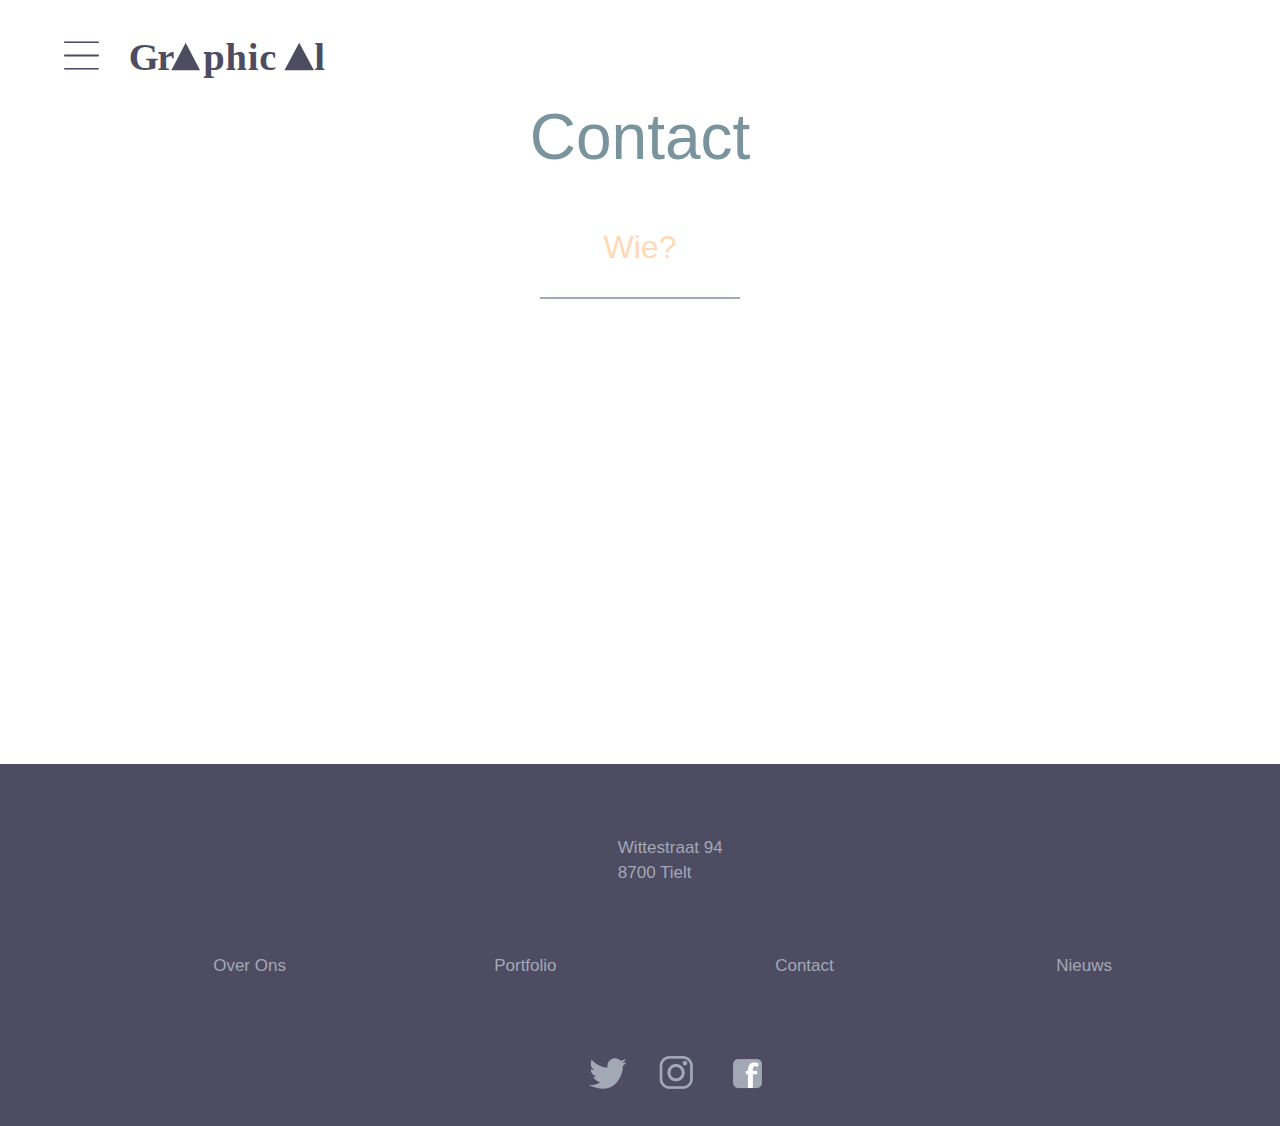
==== commit a607ad09: "over ons" ====
--- a/contact.html
+++ b/contact.html
@@ -1,64 +1,78 @@
 <!DOCTYPE html>
 <html lang="en">
+
 <head>
-    <meta charset="UTF-8">
-    <meta name="viewport" content="width=device-width, initial-scale=1.0">
-    <meta http-equiv="X-UA-Compatible" content="ie=edge">
-    <title>Contact</title>
-    <link rel="stylesheet" media="all" href="css/fonts.css">
-    <link rel="stylesheet" media="all" href="css/typography.css">
-    <link rel="stylesheet" media="all" href="css/grid.css">
-    <link rel="stylesheet" media="all" href="css/main.css">
+  <meta charset="UTF-8">
+  <meta name="viewport" content="width=device-width, initial-scale=1.0">
+  <meta http-equiv="X-UA-Compatible" content="ie=edge">
+  <title>Contact</title>
+  <link rel="stylesheet" media="all" href="css/fonts.css">
+  <link rel="stylesheet" media="all" href="css/typography.css">
+  <link rel="stylesheet" media="all" href="css/grid.css">
+  <link rel="stylesheet" media="all" href="css/main.css">
 </head>
+
 <body>
-    <span onclick="openNav()"> <img class="menubalk" src="afbeeldingen/menu.svg"></span>
-    <header>
-        <a href="index.html"> <img class="navigatielogo" src="afbeeldingen/logo.svg"></a>
-    </header>
-<div class="sf-grid__wrapper">
+  <span onclick="openNav()"> <img class="menubalk" src="afbeeldingen/menu.svg"></span>
+  <header>
+    <a href="index.html"> <img class="navigatielogo" src="afbeeldingen/logo.svg"></a>
+  </header>
+  <div class="sf-grid__wrapper">
     <div class="sf-grid__container">
-        <div class="sf-grid__row">
-            <div class="sf-grid__column-6">
-              <div id="myNav" class="overlay">
+      <div class="sf-grid__row">
+        <div class="sf-grid__column-6">
+          <div id="myNav" class="overlay">
 
-              <!-- Button to close the overlay navigation -->
-              <a href="javascript:void(0)" class="closebtn" onclick="closeNav()">&times;</a>
+            <!-- Button to close the overlay navigation -->
+            <a href="javascript:void(0)" class="closebtn" onclick="closeNav()">&times;</a>
 
-              <!-- Overlay content -->
-              <div class="overlay-content">
-                  <div class="hoofdmenu"<a href="#">Menu</a></div>
-                  <a href="overons.html">Over ons</a>
-                  <a href="portfolio.html">Portfolio</a>
-                  <a href="contact.html">Contact</a>
-                  <a href="nieuws.html">Nieuws</a>
+            <!-- Overlay content -->
+            <div class="overlay-content">
+              <div class="hoofdmenu" <a href="#">Menu</a>
               </div>
+              <a href="overons.html">Over ons</a>
+              <a href="portfolio.html">Portfolio</a>
+              <a href="contact.html">Contact</a>
+              <a href="nieuws.html">Nieuws</a>
+            </div>
 
-            </div>
-</div>
-</div>
-</div>
+          </div>
+        </div>
+      </div>
+    </div>
 
-<!-- Use any element to open/show the overlay navigation menu -->
-<span onclick="openNav()"></span>
+    <!-- Use any element to open/show the overlay navigation menu -->
+    <span onclick="openNav()"></span>
 
-<script>
-                    /* Open when someone clicks on the span element */
-function openNav() {
-    document.getElementById("myNav").style.width = "100%";
-}
+    <script>
+      /* Open when someone clicks on the span element */
+      function openNav() {
+        document.getElementById("myNav").style.width = "100%";
+      }
 
-/* Close when someone clicks on the "x" symbol inside the overlay */
-function closeNav() {
-    document.getElementById("myNav").style.width = "0%";
-}
-</script>
+      /* Close when someone clicks on the "x" symbol inside the overlay */
+      function closeNav() {
+        document.getElementById("myNav").style.width = "0%";
+      }
+
+    </script>
 
 
     <h1>Contact</h1>
     <h2>Wie?</h2>
     <hr>
 
-<!--footer-->
+    <iframe
+              src="https://www.google.com/maps/embed?pb=!1m18!1m12!1m3!1d2509.904644319854!2d3.7648076151933645!3d51.01791045419544!2m3!1f0!2f0!3f0!3m2!1i1024!2i768!4f13.1!3m3!1m2!1s0x47c374393bc340f5%3A0x4c7ea2874e51e5b9!2sMerelbekestraat+117%2C+9090+Melle!5e0!3m2!1snl!2sbe!4v1493653791709"
+              width="600"
+              height="450"
+              frameborder="0"
+              style="border:0"
+              allowfullscreen>
+          </iframe>
+
+
+    <!--footer-->
     <div class="sf-grid__wrapper footer_vlak">
       <div class="sf-grid__container">
         <div class="sf-grid__row">
@@ -66,33 +80,36 @@
           <footer>
             <div class="sf-grid__column-12">
               <article class="footer_tekst">
-                <p>Wittestraat 94 <br>
-                8700 Tielt</p>
+                <p>Wittestraat 94 <br> 8700 Tielt</p>
               </article>
             </div>
 
             <div class="sf-grid__column-3">
-              <a class="link"href="overons.html"><article class="footer_tekst">
-                <p>Over Ons</p>
-              </article>
+              <a class="link" href="overons.html">
+                <article class="footer_tekst">
+                  <p>Over Ons</p>
+                </article>
             </div>
 
             <div class="sf-grid__column-3">
-             <a class="link"href="portfolio.html"> <article class="footer_tekst">
-                <p>Portfolio</p>
-              </article>
+              <a class="link" href="portfolio.html">
+                <article class="footer_tekst">
+                  <p>Portfolio</p>
+                </article>
             </div>
 
             <div class="sf-grid__column-3">
-              <a class="link"href="contact.html"> <article class="footer_tekst">
-                <p>Contact</p>
-              </article>
+              <a class="link" href="contact.html">
+                <article class="footer_tekst">
+                  <p>Contact</p>
+                </article>
             </div>
 
             <div class="sf-grid__column-3">
-              <a class="link" href="nieuws.html"> <article class="footer_tekst">
-                <p>Nieuws</p>
-              </article>
+              <a class="link" href="nieuws.html">
+                <article class="footer_tekst">
+                  <p>Nieuws</p>
+                </article>
             </div>
 
             <div class="sf-grid__column-12">
@@ -100,11 +117,12 @@
                 <img class="socialmedia" src="afbeeldingen/socialmedia.png">
               </article>
             </div>
-            
+
           </footer>
         </div>
       </div>
     </div>
-<!--einde footer-->
+    <!--einde footer-->
 </body>
+
 </html>--- a/css/main.css
+++ b/css/main.css
@@ -134,7 +134,7 @@
     z-index: 1; /* Sit on top */
     left: 0;
     top: 0;
-    background-color: rgba(217, 236, 230, 1);/* Black fallback color */
+    background-color: rgba(217, 236, 230, 0.97);/* Black fallback color */
     overflow-x: hidden; /* Disable horizontal scroll */
     transition: 0.5s; /* 0.5 second transition effect to slide in or slide down the overlay (height or width, depending on reveal) */
 }
@@ -343,36 +343,61 @@
 .sylvia{
   height: 70%;
   width:70%;
-}
-
+   margin-bottom: 10%; 
+  margin-left: 15%;
+  opacity: 1;
+  display: block;
+  background: 50% 50% no-repeat;
+  transition: .5s ease;
+  backface-visibility: hidden;
+}
+.personeel:hover .sylvia{
+  opacity: 0.5;
+}
 .axelle{
   height: 70%;
   width:70%;
-}
-
-.dries{
-  height: 70%;
-  width:70%;
+  margin-bottom: 10%; 
   margin-left: 15%;
-  margin-top: 10%;
-}
-
-
-.portfolioknop{
-  height: 25%;
-  width: 25%;
-  margin-top: 10%;
-  margin-bottom: 10%; 
-  margin-left: 38%;
-  border: solid rgba(217, 236, 230, 1);
   opacity: 1;
   display: block;
   background: 50% 50% no-repeat;
   transition: .5s ease;
   backface-visibility: hidden;
-    
-}
-.midden {
+}
+
+.midden{
+  transition: .5s ease;
+  opacity: 0;
+  position: absolute;
+  top: 43%;
+  left: 50%;
+  transform: translate(-50%, -50%);
+  -ms-transform: translate(-50%, -50%)
+}
+
+.personeel:hover .axelle{
+  opacity: 0.5;
+}
+.personeel:hover .midden{
+  opacity: 1;
+}
+
+
+.dries{
+  height: 25%;
+  width:25%;
+  margin-left: 38%;
+  margin-top: 5%;
+  margin-bottom: 5%; 
+  opacity: 1;
+  display: block;
+  background: 50% 50% no-repeat;
+  transition: .5s ease;
+  backface-visibility: hidden;
+}
+
+.midden1 {
   transition: .5s ease;
   opacity: 0;
   position: absolute;
@@ -381,45 +406,110 @@
   transform: translate(-50%, -50%);
   -ms-transform: translate(-50%, -50%)
 }
-.cfototeam:hover .fototeam{
+.personeel:hover .dries{
   opacity: 0.5;
 }
 
-.cfototeam:hover .midden{
-  opacity: 1;
-}
-
-.naam {
+.personeel:hover .midden1{
+  opacity: 1;
+}
+
+
+.portfolioknop{
+  height: 25%;
+  width: 25%;
+  margin-top: 5%;
+  margin-bottom: 5%; 
+  margin-left: 38%;
+  border: solid rgba(217, 236, 230, 1);
+  opacity: 1;
+  display: block;
+  background: 50% 50% no-repeat;
+  transition: .5s ease;
+  backface-visibility: hidden;
+    
+}
+
+.portfolioknop2:hover .portfolioknop{
+  opacity: 0.5;
+}
+
+.portfolioknop2:hover .midden1{
+  opacity: 1;
+}
+
+.tekst {
   background-color:#DBEDE8;
   color:#59503F;
   padding:15px;
 }
-.teamoverons {
-  background:#DBEDE8;
-  color:#59503F;
-  width:180px;
-  height:180px;
-  padding:15px;
-}
-.bruin {
-  color: #59503F;
-  padding-left: 10px;
-  padding-right: 10px;
-}
-
-.banner{
-margin-top: 34%;
-margin-bottom: 10%;
+
+.surf2{
+margin-top: 25%;
+margin-bottom: 5%;
 }
 
 .blogo2{
-margin-top: 34%;
+margin-top: 31%;
 margin-bottom: 10%;
 margin-left: 18%;
 height: 60%;
 width:60%;
 }
 
+.sblogo2{
+margin-top: 31%;
+margin-bottom: 10%;
+margin-left: 18%;
+height: 60%;
+width:60%;
+}
+
+
 .olifant{
   margin-bottom: 10%;
 }
+
+.panthera{
+  margin-left: 30%;
+  margin-top: 15%;
+  height:70%;
+  width:70%;
+}
+
+.banner{
+  width: 50%;
+  margin-left: 25%;
+  margin-top: 10%;
+}
+.affiche{
+  width: 50%;
+  margin-left: 25%;
+  margin-top:10%;
+}
+
+.explosie{
+  width: 70%;
+  margin-left: 18%;
+  margin-top:10%;
+}
+
+.huisstijlen2{
+margin-left: 40%;
+margin-bottom: 7%;
+
+}
+
+.huisstijlen2:hover{
+  color: white;
+}
+
+.img_portfolio {
+    opacity: 0.5;
+    filter: alpha(opacity=50); /* For IE8 and earlier */
+}
+
+.img_portfolio:hover {
+    opacity: 1.0;
+    filter: alpha(opacity=100); /* For IE8 and earlier */
+}
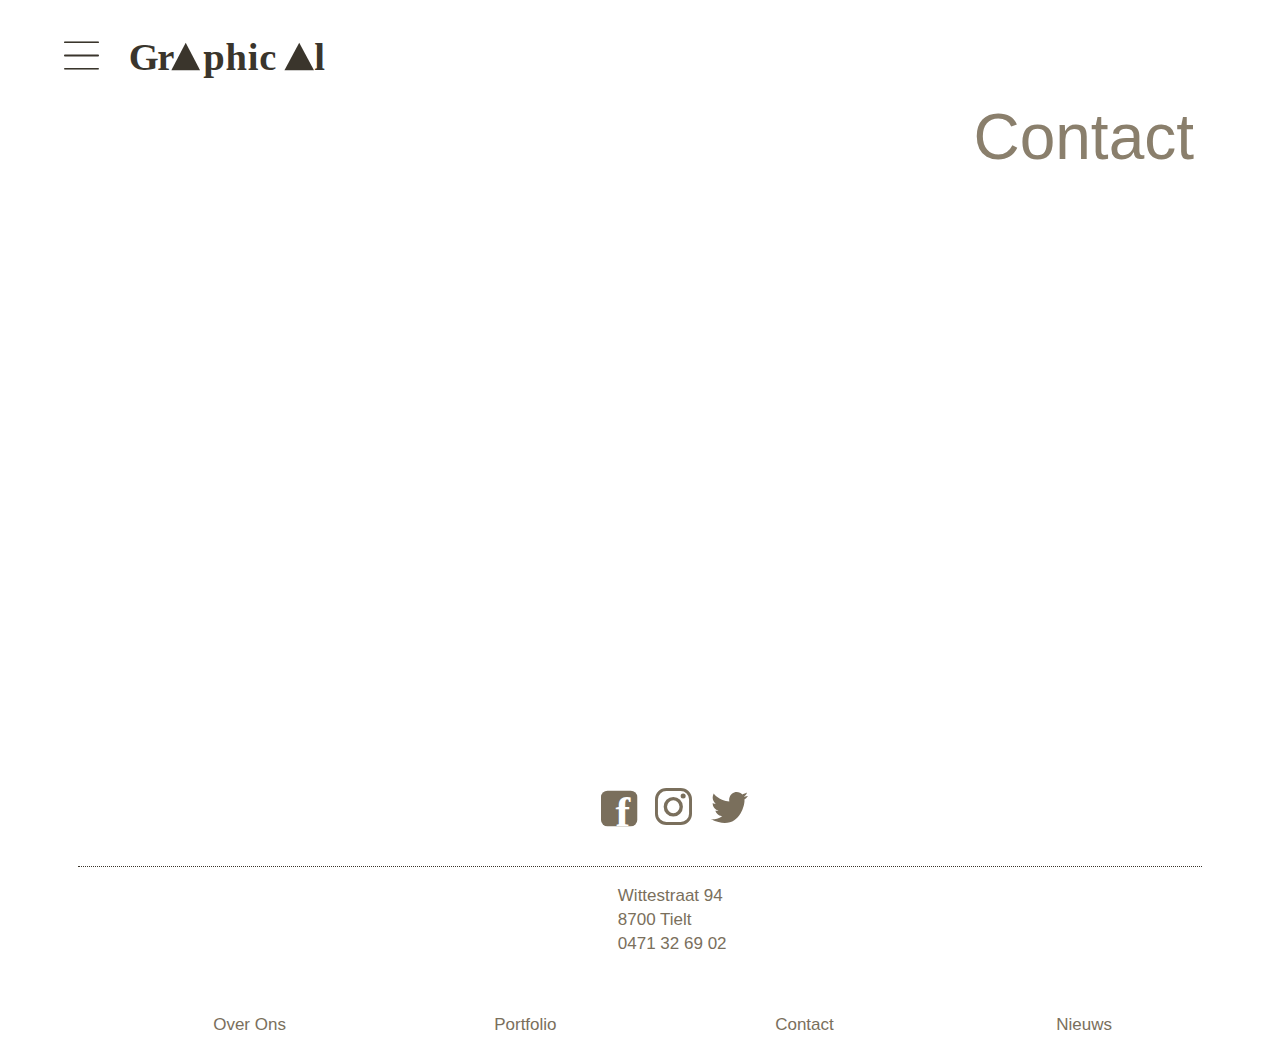
==== commit d064bc0f: "kleuraanpassing" ====
--- a/contact.html
+++ b/contact.html
@@ -54,23 +54,49 @@
       function closeNav() {
         document.getElementById("myNav").style.width = "0%";
       }
-
     </script>
 
+    <div clas="sf-grid__wrapper">
+      <div class="sf-grid__container">
+        <div class="sf-grid__row">
+          <div class="sf-grid__column-12">
+            <h1>Contact</h1>
+          </div>
+        </div>
+      </div>
+    </div>
 
-    <h1>Contact</h1>
-    <h2>Wie?</h2>
-    <hr>
+    <div clas="sf-grid__wrapper">
+      <div class="sf-grid__container">
+        <div class="sf-grid__row">
+          <div class="sf-grid__column-12">
+            <iframe src="https://www.google.com/maps/embed?pb=!1m18!1m12!1m3!1d2511.4443170262166!2d3.3212730158759474!3d50.989461079553344!2m3!1f0!2f0!3f0!3m2!1i1024!2i768!4f13.1!3m3!1m2!1s0x47c347376724d89f%3A0x481bbc234d5d6538!2sWittestraat+94%2C+8700+Tielt!5e0!3m2!1snl!2sbe!4v1495804492799"
+              width="600" height="450" frameborder="0" style="border:0" allowfullscreen></iframe>
+          </div>
+        </div>
+      </div>
+    </div>
 
-    <iframe
-              src="https://www.google.com/maps/embed?pb=!1m18!1m12!1m3!1d2509.904644319854!2d3.7648076151933645!3d51.01791045419544!2m3!1f0!2f0!3f0!3m2!1i1024!2i768!4f13.1!3m3!1m2!1s0x47c374393bc340f5%3A0x4c7ea2874e51e5b9!2sMerelbekestraat+117%2C+9090+Melle!5e0!3m2!1snl!2sbe!4v1493653791709"
-              width="600"
-              height="450"
-              frameborder="0"
-              style="border:0"
-              allowfullscreen>
-          </iframe>
 
+    <div class="sf-grid__wrapper">
+      <div class="sf-grid__container">
+        <div class="sf-grid__row">
+          <div class="sf-grid__column-4 sf-grid__offset-4 socialmedia">
+            <article class="footer_tekst">
+              <img class="twitter" src="afbeeldingen/twitter.svg">
+            </article>
+
+            <article class="footer_tekst">
+              <img class="instagram" src="afbeeldingen/instagram.svg">
+            </article>
+
+            <article class="footer_tekst">
+              <img class="facebook" src="afbeeldingen/facebook.svg">
+            </article>
+          </div>
+        </div>
+      </div>
+    </div>
 
     <!--footer-->
     <div class="sf-grid__wrapper footer_vlak">
@@ -80,7 +106,7 @@
           <footer>
             <div class="sf-grid__column-12">
               <article class="footer_tekst">
-                <p>Wittestraat 94 <br> 8700 Tielt</p>
+                <p>Wittestraat 94 <br> 8700 Tielt<br> 0471 32 69 02</p>
               </article>
             </div>
 
@@ -112,11 +138,6 @@
                 </article>
             </div>
 
-            <div class="sf-grid__column-12">
-              <article class="footer_tekst">
-                <img class="socialmedia" src="afbeeldingen/socialmedia.png">
-              </article>
-            </div>
 
           </footer>
         </div>
--- a/css/typography.css
+++ b/css/typography.css
@@ -17,31 +17,27 @@
 h1{
   font-size: 4em;
   font-weight: 500;
-  color: rgba(77, 76, 98, 1);
 }
 
 h2{
   font-size:2em;
   font-weight:400;
-  color: rgba(124, 118, 136, 1);
 }
 
  h3{
    font-size:30px;
    font-weight: 400;
-   color: rgba(254, 217, 183, 1);
 }
 
 p{
   font-size:17px;
   font-weight:300;
-  color:rgba(163, 168, 182, 1);
 
 
 }
 .kader_huisstijlen--default{
   font-size:30px;
-  font-weight:500;
+  font-weight:400;
 
 }
 
@@ -51,7 +47,7 @@
 }
 .kader_grafischontwerp--default{
   font-size:30px;
-  font-weight:500;
+  font-weight:400;
 
 }
 
@@ -63,7 +59,7 @@
 
 .kader_webdesign--default{
   font-size:30px;
-  font-weight:500;
+  font-weight:400;
 }
 
 .webdesign{
@@ -90,7 +86,7 @@
   font-size: 36px;
 }
 
-.overons{
+.overons, .overons1{
   font-weight: 300;
   font-size:25px;
 }
--- a/css/main.css
+++ b/css/main.css
@@ -2,11 +2,12 @@
   box-sizing: border-box;
 }
 
-html, body {
+html,
+body {
   margin: 0;
   padding: 0;
-  
-}
+}
+
 
 /*body {
   width: 100vw;
@@ -27,323 +28,395 @@
   background: rgba(41,182,246 ,1);
   color: rgba(1,87,155 ,1);
 }*/
-body{
- background-color :
-}
-
-h2, h3{
-  text-align: center;
-}
-
-.logo{
+
+body {
+  background-color:
+}
+
+h1 {
+  margin-top: 0%;
+  color: rgba(109, 95, 71, 0.8);
+  text-align: right;
+}
+
+h2 {
+  color: rgba(254, 217, 183, 1);
+  text-align: center;
+}
+
+hr {
+  border: solid 1px rgba(163, 168, 182, 1);
+  width: 200px;
+}
+
+.logo {
   width: 60%;
-  height:80%;
+  height: 80%;
   background-repeat: no-repeat;
   display: block;
   background-size: 400px;
   text-indent: -999px;
-  margin-left:23%;
+  margin-left: 23%;
   margin-top: 2%;
   margin-bottom: 5%;
-  
-}
-
-h3{
+}
+
+h3 {
   margin-top: 10px;
 }
 
-p{
+p {
   text-align: center;
   text-align: justify;
 }
+
 
 /* Kleurkaders
 -------------------- */
+
 .container_vlakken {
   width: 700px;
-
 }
 
 .kader {
-  color:rgba(121, 148, 156, 1);
-  border:2px solid rgba(121, 148, 156, 1);
-  height: 220px;
-  width: 220px;
+  color: rgba(186, 169, 139, 1);
+  border: 2px solid rgba(138, 124, 99, 1);
+  height: 240px;
+  width: 240px;
   line-height: 200px;
-  text-align: center;
-  margin: 17px 120px 0px 50px;
-  
-}
+  margin: 5px 120px 0px 50px;
+}
+
 .kader span {
   display: inline-block;
   vertical-align: middle;
   line-height: normal;
-}
-
-.huisstijlen{
-  width:600px;
-  color: rgba(78, 76, 97,1);
-  background-color: rgba(217, 236, 230, 1);
-  text-align: center;
-  border: rgba(217, 236, 230, 1);
-}
-
-.grafischontwerp{
-  width:600px;
-  color:rgba(78, 76, 97,1);
-  border: rgba(217, 236, 230, 1);
-}
-
-.webdesign{
-  width:600px;
-  color:rgba(78, 76, 97,1);
-  background-color: rgba(217, 236, 230, 1);
-  border: rgba(217, 236, 230, 1);
-  
-}
-
-.kader_grafischontwerp--default{
-  color:rgba(78, 76, 97,1);
-  border:2px solid rgba(78, 76, 97,1);
-}
-
+  margin-top: 30px;
+}
+
+.huisstijlen {
+  width: 600px;
+  color: rgba(255, 241, 217, 1);
+  background-color: rgba(138, 124, 99, 1);
+  text-align: center;
+  margin-top: 20%;
+}
+
+.grafischontwerp {
+  width: 600px;
+  margin-top: 20%;
+  color: rgba(109, 95, 71, 0.8);
+  border: rgba(255, 241, 217, 1);
+  background-color: rgba(255, 241, 217, 1);
+}
+
+.webdesign {
+  width: 600px;
+  margin-top: 20%;
+  color: rgba(255, 241, 217, 1);
+  background-color: rgba(138, 124, 99, 1);
+}
+
+.kader_grafischontwerp--default {
+  color: rgba(255, 241, 217, 1);
+  border: 2px solid rgba(255, 241, 217, 1);
+}
+
+.kader_grafischontwerp--default, .kader_huisstijlen--default{
+  height: 120px;
+  line-height: 0%;
+  margin-top: 18%;
+}
+.kader_webdesign--default{
+  height: 120px;
+  line-height: 80px;
+  margin-top: 18%;
+}
 
 .kader_huisstijlen--default:hover {
-    text-decoration: none;
+  text-decoration: none;
 }
 
 .kader_huisstijlen--default:hover {
-    background-color:rgba(121, 148, 156, 1);
-    color: rgba(217, 236, 230, 1);
-}
+  background-color: rgba(138, 124, 99, 1);
+  color: rgba(255, 241, 217, 1);
+}
+
 .kader_grafischontwerp--default:hover {
-    background-color:rgba(77, 76, 98,1);
-    color: rgba(202, 201, 208,1);
-}
+  background-color: rgba(255, 241, 217, 1);
+  color: rgba(109, 95, 71, 0.8);
+}
+
 .kader_webdesign--default:hover {
-    background-color:rgba(121, 148, 156, 1);
-    color: rgba(217, 236, 230, 1);
-}
+  background-color: rgba(138, 124, 99, 1);
+  color: rgba(255, 241, 217, 1);
+}
+
 
 /* The Overlay (background) */
+
 .overlay {
-    /* Height & width depends on how you want to reveal the overlay (see JS below) */    
-    height: 100%;
-    width: 0;
-    position: fixed; /* Stay in place */
-    z-index: 1; /* Sit on top */
-    left: 0;
-    top: 0;
-    background-color: rgba(217, 236, 230, 0.97);/* Black fallback color */
-    overflow-x: hidden; /* Disable horizontal scroll */
-    transition: 0.5s; /* 0.5 second transition effect to slide in or slide down the overlay (height or width, depending on reveal) */
-}
+  /* Height & width depends on how you want to reveal the overlay (see JS below) */
+  height: 100%;
+  width: 0;
+  position: fixed;
+  /* Stay in place */
+  z-index: 1;
+  /* Sit on top */
+  left: 0;
+  top: 0;
+  background-color: rgba(109, 95, 71, 0.97);
+  /* Black fallback color */
+  overflow-x: hidden;
+  /* Disable horizontal scroll */
+  transition: 0.5s;
+  /* 0.5 second transition effect to slide in or slide down the overlay (height or width, depending on reveal) */
+}
+
 
 /* Position the content inside the overlay */
+
 .overlay-content {
-    position: relative;
-    top: 10%; /* 25% from the top */
-    width: 100%; /* 100% width */
-    text-align: center; /* Centered text/links */
-    margin-top: 30px; /* 30px top margin to avoid conflict with the close button on smaller screens */
-}
+  position: relative;
+  top: 10%;
+  /* 25% from the top */
+  width: 100%;
+  /* 100% width */
+  text-align: center;
+  /* Centered text/links */
+  margin-top: 30px;
+  /* 30px top margin to avoid conflict with the close button on smaller screens */
+}
+
 
 /* The navigation links inside the overlay */
+
 .overlay a {
-    padding: 8px;
-    text-decoration: none;
-    font-size: 36px;
-    color: rgba(162, 168, 181, 1);
-    display: block; /* Display block instead of inline */
-    transition: 0.3s; /* Transition effects on hover (color) */
-}
+  padding: 8px;
+  text-decoration: none;
+  font-size: 36px;
+  color: rgba(186, 169, 139, 1);
+  display: block;
+  /* Display block instead of inline */
+  transition: 0.3s;
+  /* Transition effects on hover (color) */
+}
+
 
 /* When you mouse over the navigation links, change their color */
-.overlay a:hover, .overlay a:focus {
-    color: rgba(77, 76, 98,1);
-}
+
+.overlay a:hover,
+.overlay a:focus {
+  color: rgba(255, 241, 217, 1);
+}
+
 
 /* Position the close button (top right corner) */
+
 .overlay .closebtn {
-    position: absolute;
-    top: 20px;
-    right: 45px;
-    font-size: 60px;
-}
+  position: absolute;
+  top: 20px;
+  right: 45px;
+  font-size: 60px;
+}
+
 
 /* When the height of the screen is less than 450 pixels, change the font-size of the links and position the close button again, so they don't overlap */
+
 @media screen and (max-height: 450px) {
-    .overlay a {font-size: 20px}
-    .overlay .closebtn {
-        font-size: 40px;
-        top: 15px;
-        right: 35px;
-    }
-}
-
-.menubalk{
-  position: relative;
-  float:left;
+  .overlay a {
+    font-size: 20px
+  }
+  .overlay .closebtn {
+    font-size: 40px;
+    top: 15px;
+    right: 35px;
+  }
+}
+
+.menubalk {
+  position: relative;
+  float: left;
   height: 35px;
   width: 35px;
   margin-top: 3%;
   margin-left: 5%;
-
 }
 
 .menubalk:hover {
-  color:rgba(163, 168, 182,1);
-  
-}
-
-.hoofdmenu{
-  color:rgba(77, 76, 98,1);
+  color: rgba(163, 168, 182, 1);
+}
+
+.hoofdmenu {
+  color: rgba(255, 241, 217, 1);
   padding: 8px 8px 8px 32px;
   text-decoration: none;
   display: block;
   transition: 0.3s;
+}
+
+.footer_tekst {
+  color: rgba(122, 111, 92, 1);
+  text-decoration: none;
+  margin-left: 48%;
+  text-align: center;
+  position: relative;
+  display: block;
+  padding-bottom: 2%;
+}
+
+footer{
+  border-top: 1px dotted
+   rgba(58, 53, 44, 1);
+}
+
+.link {
+  text-decoration: none;
+}
+
+.socialmedia{
+  text-align: center;
+  display: block;
+  margin-left: 27%;
+
+}
+
+.twitter {
+  position: relative;
+  margin-left: 10%;
+  width: 20%;
+  height: 20%;
+  float: right;
+  margin-top: 59%;
   
 }
-
-.footer_tekst{
-  text-decoration: none;
-  background-color: rgba(77, 76, 98,1);
-  margin-left: 48%; 
-  text-align: center;
-  position: relative;
-  display: block;
-  padding-top: 5%;
-  padding-bottom: 2%;
-
-}
-.footer_vlak{
-  background-color: rgba(77, 76, 98,1);
-  margin: 0px 0px 0px 0px;
-  width: 100%;
-}
-
-.link{
-  text-decoration: none;
-}
-
-
-.socialmedia{
-  position: relative;
-  float:right;
+.instagram{
+  position: relative;
+  float: right;
   margin-bottom: 30px;
-  width: 30%;
-  height: 30%;
-  margin-right: 75%;
+  width: 20%;
+  height: 20%;
+  margin-top: 53%;
+  margin-left: 5%;
   
 }
-
-.vlak{
-  position: relative;
-  text-align: center;
-  background: rgba(78, 76, 97,0.3);
+.facebook {
+  position: relative;
+  float: right;
+  margin-bottom: 30px;
+    margin-top: 50%;
+  width: 24%;
+  height: 24%;
+  
+}
+
+.vlak {
+  position: relative;
+  text-align: center;
+  background: rgba(109, 95, 71, 0.8);
   width: 100%;
   height: 252px;
 }
-.vlak1{
-  position: relative;
-  text-align: center;
-  background: rgba(217, 236, 230, 1);
+
+.vlak1 {
+  position: relative;
+  text-align: center;
+  background: rgba(255, 241, 217, 1);
   width: 100%;
   height: 252px;
 }
-.vlak2{
-  position: relative;
-  text-align: center;
-  background: rgba(217, 236, 230, 1);
+
+.vlak2 {
+  position: relative;
+  text-align: center;
+  background: rgba(255, 241, 217, 1);
   width: 100%;
   height: 252px;
   margin-top: 5%;
 }
 
-.vlak3{
-  position: relative;
-  text-align: center;
-  background: rgba(217, 236, 230, 1);
+.vlak3 {
+  position: relative;
+  text-align: center;
+  background: rgba(109, 95, 71, 0.8);
   width: 100%;
   height: 252px;
-  margin-top: 5%;
+  margin-top: 25%;
+}
+
+.vlak4{
+  position: relative;
+  text-align: center;
+  background: rgba(255, 241, 217, 1);
+  width: 100%;
+  height: 252px;
+  margin-top: 25%;
   margin-bottom: 10%;
 }
 
-.motor{
+.motor {
   height: 70%;
   width: 70%;
   display: block;
   margin: 5% auto 5% 13%;
 }
 
-.blogo{
+.blogo {
   height: 50%;
-  width:50%;
+  width: 50%;
   display: block;
   margin: 20% 5% 5% 19%;
 }
-  
-
-.sblogo{
-  height: 50%;
-  width:50%;
-  display: block;
-  margin-left: 17%;
-  margin-right: 20%;
-  margin-top:20%;
-}
-
-.surf{
+
+.mockup {
+  height: 100%;
+  width: 100%;
+  display: block;
+  margin-bottom: 5%;
+}
+
+.surf {
   height: 80%;
-  width:80%;
+  width: 80%;
   display: block;
   margin-left: 14%;
   margin-right: 10%;
   margin-bottom: 20%;
-  margin-top:15%;
-}
+  margin-top: 15%;
+}
+
 
 /*Over ons*/
 
-.navigatielogo{
+.navigatielogo {
   width: 18%;
   height: 18%;
-  margin-top:2.9%;
-  margin-left:1%;
-  
-}
-
-h1{
-  margin-top: 0%;
-  color:rgba(121, 148, 156, 1);
-  text-align: center;
-}
-
-h2{
-  color:rgba(254, 217, 183,1);
-}
-
-hr{
-  border: solid 1px rgba(163, 168, 182,1);
-  width:200px;
-}
-
-
-  
-.overons{
+  margin-top: 2.9%;
+  margin-left: 1%;
+}
+
+.overons {
   display: inline-block;
   vertical-align: middle;
   line-height: 38px;
   margin-top: 10%;
   text-align: center;
-  color:rgba(78, 76, 97,1);
-}
-
-.sylvia{
+  color: rgba(138, 124, 99, 1);
+}
+
+.overons1 {
+  display: inline-block;
+  vertical-align: middle;
+  line-height: 38px;
+  margin-top: 10%;
+  text-align: center;
+  color: rgba(255, 241, 217, 1);
+}
+
+.sylvia {
   height: 70%;
-  width:70%;
-   margin-bottom: 10%; 
+  width: 70%;
+  margin-bottom: 10%;
   margin-left: 15%;
   opacity: 1;
   display: block;
@@ -351,13 +424,15 @@
   transition: .5s ease;
   backface-visibility: hidden;
 }
-.personeel:hover .sylvia{
+
+.personeel:hover .sylvia {
   opacity: 0.5;
 }
-.axelle{
+
+.axelle {
   height: 70%;
-  width:70%;
-  margin-bottom: 10%; 
+  width: 70%;
+  margin-bottom: 10%;
   margin-left: 15%;
   opacity: 1;
   display: block;
@@ -366,7 +441,7 @@
   backface-visibility: hidden;
 }
 
-.midden{
+.midden {
   transition: .5s ease;
   opacity: 0;
   position: absolute;
@@ -376,20 +451,19 @@
   -ms-transform: translate(-50%, -50%)
 }
 
-.personeel:hover .axelle{
+.personeel:hover .axelle {
   opacity: 0.5;
 }
-.personeel:hover .midden{
-  opacity: 1;
-}
-
-
-.dries{
-  height: 25%;
-  width:25%;
-  margin-left: 38%;
-  margin-top: 5%;
-  margin-bottom: 5%; 
+
+.personeel:hover .midden {
+  opacity: 1;
+}
+
+.dries {
+  height: 70%;
+  width: 70%;
+  margin-left: 15%;
+  margin-bottom: 5%;
   opacity: 1;
   display: block;
   background: 50% 50% no-repeat;
@@ -406,20 +480,20 @@
   transform: translate(-50%, -50%);
   -ms-transform: translate(-50%, -50%)
 }
-.personeel:hover .dries{
+
+.personeel:hover .dries {
   opacity: 0.5;
 }
 
-.personeel:hover .midden1{
-  opacity: 1;
-}
-
-
-.portfolioknop{
-  height: 25%;
-  width: 25%;
+.personeel:hover .midden1 {
+  opacity: 1;
+}
+
+.portfolioknop {
+  height: 70%%;
+  width: 70%;
   margin-top: 5%;
-  margin-bottom: 5%; 
+  margin-bottom: 5%;
   margin-left: 38%;
   border: solid rgba(217, 236, 230, 1);
   opacity: 1;
@@ -427,89 +501,90 @@
   background: 50% 50% no-repeat;
   transition: .5s ease;
   backface-visibility: hidden;
-    
-}
-
-.portfolioknop2:hover .portfolioknop{
+}
+
+.portfolioknop2:hover .portfolioknop {
   opacity: 0.5;
 }
 
-.portfolioknop2:hover .midden1{
+.portfolioknop2:hover .midden1 {
   opacity: 1;
 }
 
 .tekst {
-  background-color:#DBEDE8;
-  color:#59503F;
-  padding:15px;
-}
-
-.surf2{
-margin-top: 25%;
-margin-bottom: 5%;
-}
-
-.blogo2{
-margin-top: 31%;
-margin-bottom: 10%;
-margin-left: 18%;
-height: 60%;
-width:60%;
-}
-
-.sblogo2{
-margin-top: 31%;
-margin-bottom: 10%;
-margin-left: 18%;
-height: 60%;
-width:60%;
-}
-
-
-.olifant{
+  background-color: rgba(186, 169, 139, 1);
+  color:  rgba(58, 53, 44, 1);
+  padding: 15px;
+}
+
+.surf2 {
+  margin-top: 25%;
+  margin-bottom: 5%;
+}
+
+.blogo2 {
+  margin-top: 31%;
   margin-bottom: 10%;
-}
-
-.panthera{
+  margin-left: 18%;
+  height: 60%;
+  width: 60%;
+}
+
+.sblogo2 {
+  margin-top: 31%;
+  margin-bottom: 10%;
+  margin-left: 18%;
+  height: 60%;
+  width: 60%;
+}
+
+.olifant {
+  margin-bottom: 10%;
+}
+
+.panthera {
   margin-left: 30%;
   margin-top: 15%;
-  height:70%;
-  width:70%;
-}
-
-.banner{
+  height: 70%;
+  width: 70%;
+}
+
+.banner {
   width: 50%;
   margin-left: 25%;
   margin-top: 10%;
 }
-.affiche{
+
+.affiche {
   width: 50%;
   margin-left: 25%;
-  margin-top:10%;
-}
-
-.explosie{
+  margin-top: 10%;
+}
+
+.explosie {
   width: 70%;
   margin-left: 18%;
-  margin-top:10%;
-}
-
-.huisstijlen2{
-margin-left: 40%;
-margin-bottom: 7%;
-
-}
-
-.huisstijlen2:hover{
+  margin-top: 10%;
+}
+
+.huisstijlen2 {
+  margin-left: 40%;
+  margin-bottom: 7%;
+}
+
+.huisstijlen2:hover {
   color: white;
 }
 
 .img_portfolio {
-    opacity: 0.5;
-    filter: alpha(opacity=50); /* For IE8 and earlier */
+  opacity: 0.5;
+  filter: alpha(opacity=50);
+  /* For IE8 and earlier */
 }
 
 .img_portfolio:hover {
-    opacity: 1.0;
-    filter: alpha(opacity=100); /* For IE8 and earlier */
-}
+  opacity: 1.0;
+  filter: alpha(opacity=100);
+  /* For IE8 and earlier */
+}
+
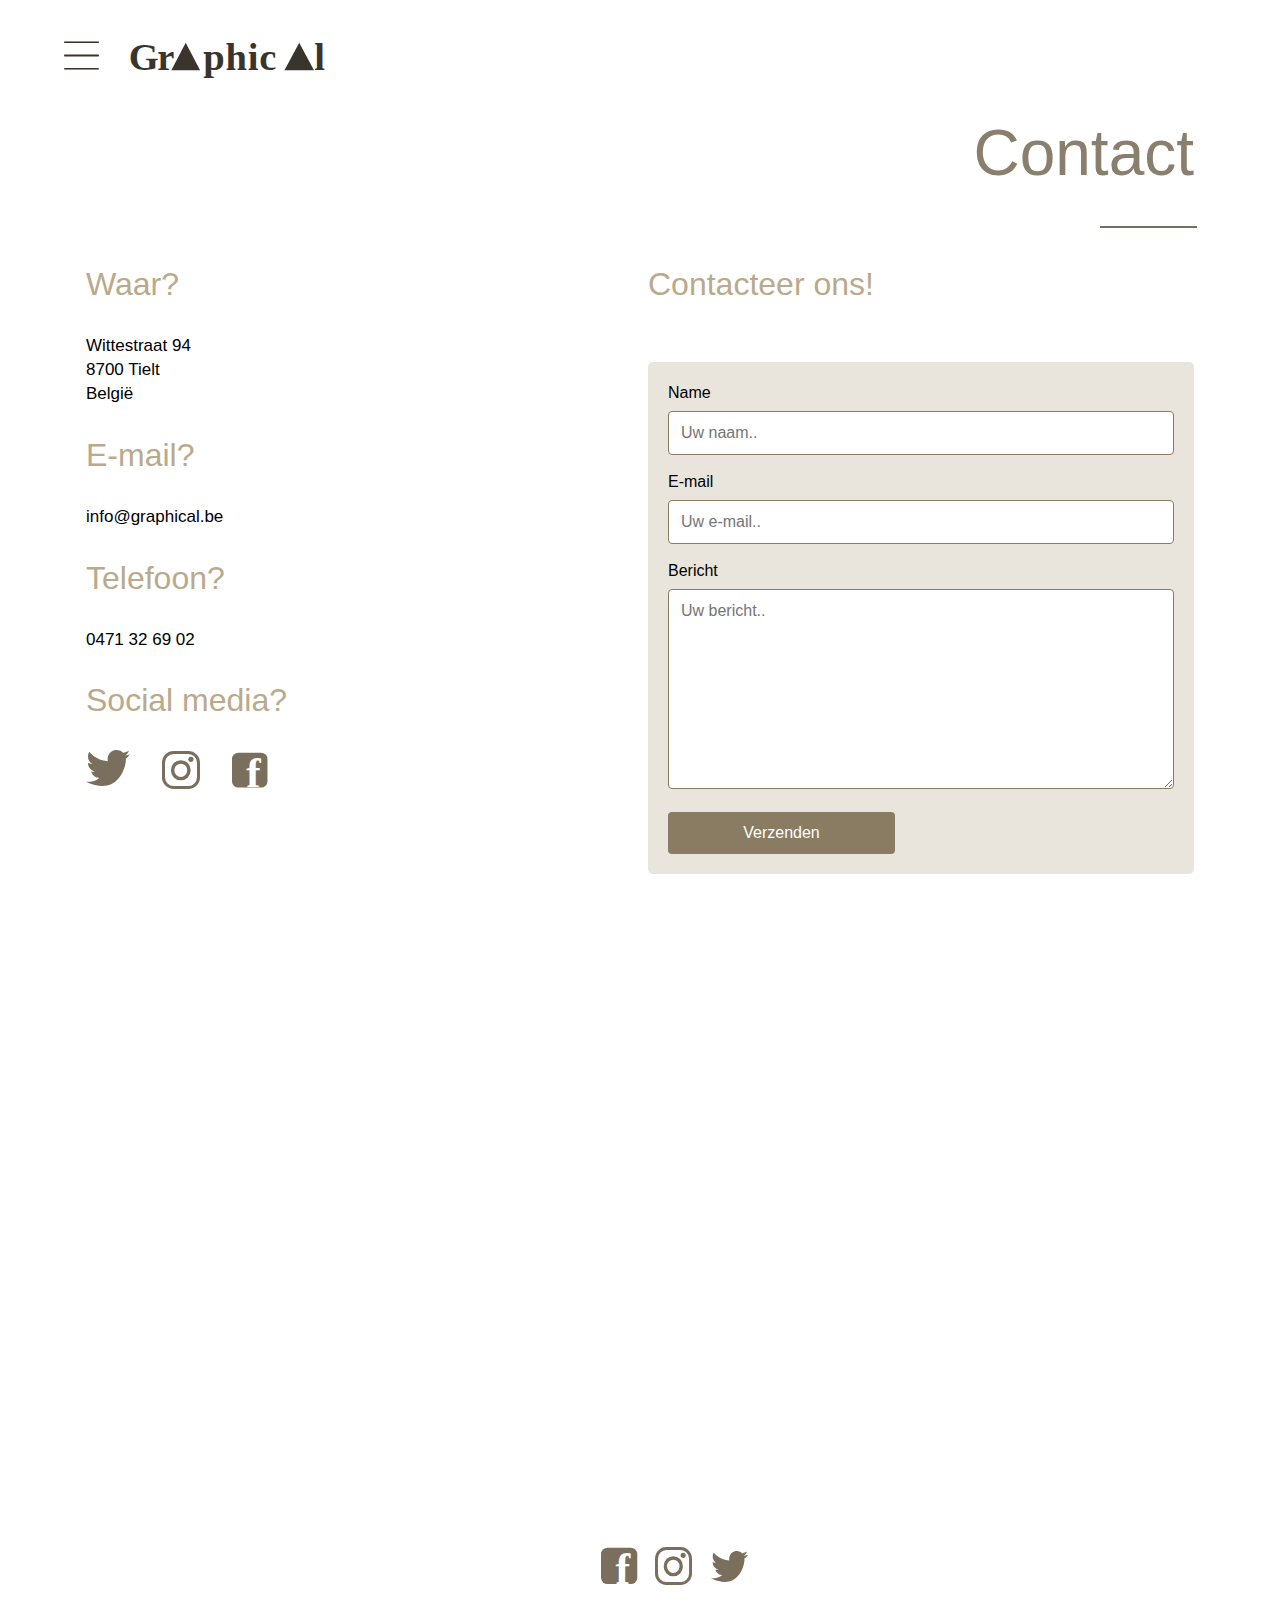
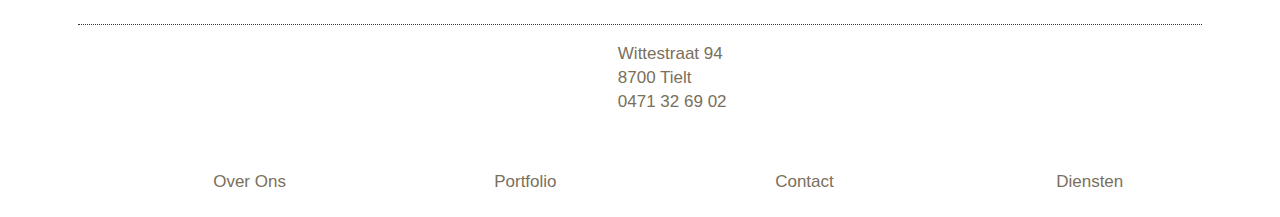
==== commit 1cebefb4: "contactpagina" ====
--- a/contact.html
+++ b/contact.html
@@ -1,15 +1,56 @@
-<!DOCTYPE html>
-<html lang="en">
+<!DOCTYPE html SYSTEM "about:legacy-compat">
+<html dir="ltr" lang="nl-be" class="no-js" prefix="og: http://ogp.me/ns#">
 
 <head>
+  <!-- Character encoding -->
   <meta charset="UTF-8">
-  <meta name="viewport" content="width=device-width, initial-scale=1.0">
-  <meta http-equiv="X-UA-Compatible" content="ie=edge">
-  <title>Contact</title>
+  <!-- Latest version of rendering engine -->
+  <meta http-equiv="X-UA-Compatible" content="IE=edge,chrome=1">
+  <!-- Mobile Viewport -->
+  <meta name="viewport" content="width=device-width, initial-scale=1, maximum-scale=1">
+  <!-- Most important SEO tag -->
+  <title>Graphical | Contact</title>
+  <!-- Other SEO friendly tags -->
+  <meta name="description" content="Lees hier alles over nieuwe media, html5 en andere ontwikkelingen in webdevelopment en mobile development. De docenten NMD willen graag hun kennis delen met jou!">
+  <meta name="keywords" content="HTML5, JavaScript, jQuery, CSS3">
+  <meta name="author" content="Arteveldehogeschool - Bachelor in de grafische en digitale media | MMP">
+  <meta name="copyright" content="Copyright 2010-17 Arteveldehogeschool. All Rights Reserved.">
+  <!-- OpenGraph -->
+  <meta property="og:type" content="website">
+  <meta property="og:title" content=">HTML5 | Webdesign II | GDM">
+  <meta property="og:description" content="Lees hier alles over nieuwe media, html5 en andere ontwikkelingen in webdevelopment en mobile development. De docenten NMD willen graag hun kennis delen met jou!">
+  <meta property="og:url" content="http://www.gdm.gent/">
+  <meta property="og:site_name" content="GDM.GENT">
+  <meta property="og:image" content="assets/images/ahs.png">
+  <meta property="og:image:width" content="129">
+  <meta property="og:image:height" content="129">
+  <!-- humans.txt -->
+  <link rel="author" type="text/plain" href="/humans.txt">
+  <!-- DNS prefech for CDN -->
+  <link rel="dns-prefetch" href="//cdnjs.cloudflare.com">
+  <link rel="dns-prefetch" href="//code.jquery.com">
+  <link rel="dns-prefetch" href="//maxcdn.bootstrapcdn.com">
+  <!-- Icons -->
+  <!-- http://realfavicongenerator.net/ -->
+  <link rel="apple-touch-icon" sizes="180x180" href="assets/icons/apple-touch-icon.png">
+  <link rel="icon" type="image/png" href="assets/icons/favicon-32x32.png" sizes="32x32">
+  <link rel="icon" type="image/png" href="assets/icons/favicon-16x16.png" sizes="16x16">
+  <link rel="manifest" href="assets/icons/manifest.json">
+  <link rel="mask-icon" href="assets/icons/safari-pinned-tab.svg" color="#ee9900">
+  <link rel="shortcut icon" href="assets/icons/favicon.ico">
+  <meta name="apple-mobile-web-app-title" content="GDM">
+  <meta name="application-name" content="GDM">
+  <meta name="msapplication-config" content="assets/icons/browserconfig.xml">
+  <meta name="theme-color" content="#ffffff">
+  <!-- Stylesheets: Vendors -->
+  <link rel="stylesheet" media="all" href="vendor/normalize/normalize.css">
+  <!-- Stylesheets: App -->
   <link rel="stylesheet" media="all" href="css/fonts.css">
   <link rel="stylesheet" media="all" href="css/typography.css">
   <link rel="stylesheet" media="all" href="css/grid.css">
   <link rel="stylesheet" media="all" href="css/main.css">
+  <!-- Modernizr: feature detection -->
+  <script src="vendor/modernizr/modernizr.min.js"></script>
 </head>
 
 <body>
@@ -32,10 +73,9 @@
               </div>
               <a href="overons.html">Over ons</a>
               <a href="portfolio.html">Portfolio</a>
+              <a href="diensten.html">Diensten</a>
               <a href="contact.html">Contact</a>
-              <a href="nieuws.html">Nieuws</a>
-            </div>
-
+            </div>
           </div>
         </div>
       </div>
@@ -56,22 +96,69 @@
       }
     </script>
 
-    <div clas="sf-grid__wrapper">
+    <div class="sf-grid__wrapper">
       <div class="sf-grid__container">
         <div class="sf-grid__row">
           <div class="sf-grid__column-12">
             <h1>Contact</h1>
-          </div>
-        </div>
-      </div>
-    </div>
+            <hr>
+          </div>
+        </div>
+      </div>
+    </div>
+
+    <div class="sf-grid__wrapper">
+      <div class="sf-grid__container">
+        <div class="sf-grid__row">
+          <div class="sf-grid__column-6">
+            <h2>Waar?</h2>
+
+            <p>Wittestraat 94 <br> 8700 Tielt <br>België</p>
+                <h2>E-mail?</h2>
+                <p>info@graphical.be</p>
+                <h2>Telefoon?</h2>
+                <p>0471 32 69 02</p>
+                <h2>Social media?</h2>
+                <p><a href="https://twitter.com/?lang=nl"><img class="twitter1" src="afbeeldingen/twitter.svg"></a>
+                 <a href="https://www.instagram.com/"><img class="instagram1" src="afbeeldingen/instagram.svg"></a>
+                 <a href="https://www.facebook.com"><img class="facebook1" src="afbeeldingen/facebook.svg"></p></a>
+
+          </div>
+      
+
+          <div class="sf-grid__column-6">
+            <h2>Contacteer ons!</h2>
+            <div class="container">
+
+              <form action="/action_page.php">
+
+                <label for="fname">Name</label>
+                <input type="text" id="fname" name="firstname" placeholder="Uw naam..">
+
+                <label for="lname">E-mail</label>
+                <input type="text" id="lname" name="lastname" placeholder="Uw e-mail..">
+
+                <label for="subject">Bericht</label>
+                <textarea id="subject" name="subject" placeholder="Uw bericht.." style="height:200px"></textarea>
+
+                <input type="verzenden" value="Verzenden">
+
+              </form>
+            </div>
+          </div>
+        </div>
+      </div>
+    </div>
+
+
+
 
     <div clas="sf-grid__wrapper">
       <div class="sf-grid__container">
         <div class="sf-grid__row">
           <div class="sf-grid__column-12">
             <iframe src="https://www.google.com/maps/embed?pb=!1m18!1m12!1m3!1d2511.4443170262166!2d3.3212730158759474!3d50.989461079553344!2m3!1f0!2f0!3f0!3m2!1i1024!2i768!4f13.1!3m3!1m2!1s0x47c347376724d89f%3A0x481bbc234d5d6538!2sWittestraat+94%2C+8700+Tielt!5e0!3m2!1snl!2sbe!4v1495804492799"
-              width="600" height="450" frameborder="0" style="border:0" allowfullscreen></iframe>
+              width="800" height="450" frameborder="0" style="border:0" allowfullscreen></iframe>
           </div>
         </div>
       </div>
@@ -79,24 +166,24 @@
 
 
     <div class="sf-grid__wrapper">
-      <div class="sf-grid__container">
-        <div class="sf-grid__row">
-          <div class="sf-grid__column-4 sf-grid__offset-4 socialmedia">
-            <article class="footer_tekst">
-              <img class="twitter" src="afbeeldingen/twitter.svg">
-            </article>
-
-            <article class="footer_tekst">
-              <img class="instagram" src="afbeeldingen/instagram.svg">
-            </article>
-
-            <article class="footer_tekst">
-              <img class="facebook" src="afbeeldingen/facebook.svg">
-            </article>
-          </div>
-        </div>
-      </div>
-    </div>
+    <div class="sf-grid__container">
+      <div class="sf-grid__row">
+        <div class="sf-grid__column-4 sf-grid__offset-4 socialmedia">
+          <article class="footer_tekst">
+            <a href="https://twitter.com/?lang=nl"><img class="twitter" src="afbeeldingen/twitter.svg"></a>
+          </article>
+
+          <article class="footer_tekst">
+           <a href="https://www.instagram.com/"><img class="instagram" src="afbeeldingen/instagram.svg"></a>
+          </article>
+
+          <article class="footer_tekst">
+            <a href="https://www.facebook.com"><img class="facebook" src="afbeeldingen/facebook.svg"></p></a>
+          </article>
+        </div>
+      </div>
+    </div>
+  </div>
 
     <!--footer-->
     <div class="sf-grid__wrapper footer_vlak">
@@ -132,9 +219,9 @@
             </div>
 
             <div class="sf-grid__column-3">
-              <a class="link" href="nieuws.html">
-                <article class="footer_tekst">
-                  <p>Nieuws</p>
+              <a class="link" href="diensten.html">
+                <article class="footer_tekst">
+                  <p>Diensten</p>
                 </article>
             </div>
 
--- a/css/typography.css
+++ b/css/typography.css
@@ -16,12 +16,12 @@
 
 h1{
   font-size: 4em;
-  font-weight: 500;
+  font-weight: 400;
 }
 
 h2{
   font-size:2em;
-  font-weight:400;
+  font-weight:300;
 }
 
  h3{
--- a/css/main.css
+++ b/css/main.css
@@ -34,20 +34,25 @@
 }
 
 h1 {
-  margin-top: 0%;
+  margin-top: 5%;
   color: rgba(109, 95, 71, 0.8);
   text-align: right;
+  line-height: 19%;
+}
+
+hr{
+  border: 1px solid rgba(122, 111, 92, 1);
+    width: 95px;
+    margin-left: 91.5%;
+    margin-top: 6%;
 }
 
 h2 {
-  color: rgba(254, 217, 183, 1);
-  text-align: center;
-}
-
-hr {
-  border: solid 1px rgba(163, 168, 182, 1);
-  width: 200px;
-}
+  color: rgba(186, 169, 139, 1);
+  text-align: left;
+}
+
+
 
 .logo {
   width: 60%;
@@ -100,6 +105,8 @@
   background-color: rgba(138, 124, 99, 1);
   text-align: center;
   margin-top: 20%;
+  padding-left: 3%;
+  padding-right: 3%;
 }
 
 .grafischontwerp {
@@ -108,6 +115,8 @@
   color: rgba(109, 95, 71, 0.8);
   border: rgba(255, 241, 217, 1);
   background-color: rgba(255, 241, 217, 1);
+  padding-left: 3%;
+  padding-right: 3%;
 }
 
 .webdesign {
@@ -122,12 +131,14 @@
   border: 2px solid rgba(255, 241, 217, 1);
 }
 
-.kader_grafischontwerp--default, .kader_huisstijlen--default{
+.kader_grafischontwerp--default,
+.kader_huisstijlen--default {
   height: 120px;
   line-height: 0%;
   margin-top: 18%;
 }
-.kader_webdesign--default{
+
+.kader_webdesign--default {
   height: 120px;
   line-height: 80px;
   margin-top: 18%;
@@ -265,20 +276,18 @@
   padding-bottom: 2%;
 }
 
-footer{
-  border-top: 1px dotted
-   rgba(58, 53, 44, 1);
+footer {
+  border-top: 1px dotted rgba(58, 53, 44, 1);
 }
 
 .link {
   text-decoration: none;
 }
 
-.socialmedia{
+.socialmedia {
   text-align: center;
   display: block;
   margin-left: 27%;
-
 }
 
 .twitter {
@@ -287,27 +296,26 @@
   width: 20%;
   height: 20%;
   float: right;
-  margin-top: 59%;
-  
-}
-.instagram{
+  margin-top: 29%;
+}
+
+.instagram {
   position: relative;
   float: right;
   margin-bottom: 30px;
   width: 20%;
   height: 20%;
-  margin-top: 53%;
+  margin-top: 23%;
   margin-left: 5%;
-  
-}
+}
+
 .facebook {
   position: relative;
   float: right;
   margin-bottom: 30px;
-    margin-top: 50%;
+  margin-top: 10%;
   width: 24%;
   height: 24%;
-  
 }
 
 .vlak {
@@ -344,7 +352,7 @@
   margin-top: 25%;
 }
 
-.vlak4{
+.vlak4 {
   position: relative;
   text-align: center;
   background: rgba(255, 241, 217, 1);
@@ -373,6 +381,13 @@
   width: 100%;
   display: block;
   margin-bottom: 5%;
+}
+
+.bredalive {
+  margin-left: 13%;
+  margin-top: 10%;
+  height: 70%;
+  width: 70%;
 }
 
 .surf {
@@ -513,7 +528,7 @@
 
 .tekst {
   background-color: rgba(186, 169, 139, 1);
-  color:  rgba(58, 53, 44, 1);
+  color: rgba(58, 53, 44, 1);
   padding: 15px;
 }
 
@@ -588,3 +603,69 @@
   /* For IE8 and earlier */
 }
 
+
+/*formulier */
+
+/* Style inputs with type="text", select elements and textareas */
+input[type=text], select, textarea {
+    width: 100%; /* Full width */
+    padding: 12px; /* Some padding */  
+    border: 1px solid rgba(138, 124, 99, 1); /* Gray border */
+    border-radius: 4px; /* Rounded borders */
+    box-sizing: border-box; /* Make sure that padding and width stays in place */
+    margin-top: 6px; /* Add a top margin */
+    margin-bottom: 16px; /* Bottom margin */
+    resize: vertical /* Allow the user to vertically resize the textarea (not horizontally) */
+}
+
+/* Style the submit button with a specific background color etc */
+input[type=verzenden] {
+    background-color: rgba(138, 124, 99, 1);
+    color: white;
+    padding: 12px 10px;
+    border: none;
+    border-radius: 4px;
+    cursor: pointer;
+    text-align: center;
+}
+
+/* When moving the mouse over the submit button, add a darker green color */
+input[type=verzenden]:hover {
+    background-color: rgba(58, 53, 44, 1);
+}
+
+/* Add a background color and some padding around the form */
+.container {
+    border-radius: 5px;
+    background-color:rgba(186, 169, 139, 0.3);
+    padding: 20px;
+    margin-top: 10%;
+}
+
+iframe{
+  margin-left: 17%;
+  margin-top: 10%;
+  margin-bottom: 5%;
+}
+
+.twitter1{
+  height: 8%;
+  width: 8%;
+  margin-bottom: 4.5%;
+}
+
+.instagram1{
+  height: 7%;
+  width: 7%;
+  margin-bottom: 4%;
+  margin-left: 5%;
+}
+
+.facebook1{
+  height: 8%;
+  width: 8%;
+  margin-bottom: 2.5%;
+  margin-left: 5%;
+}
+
+
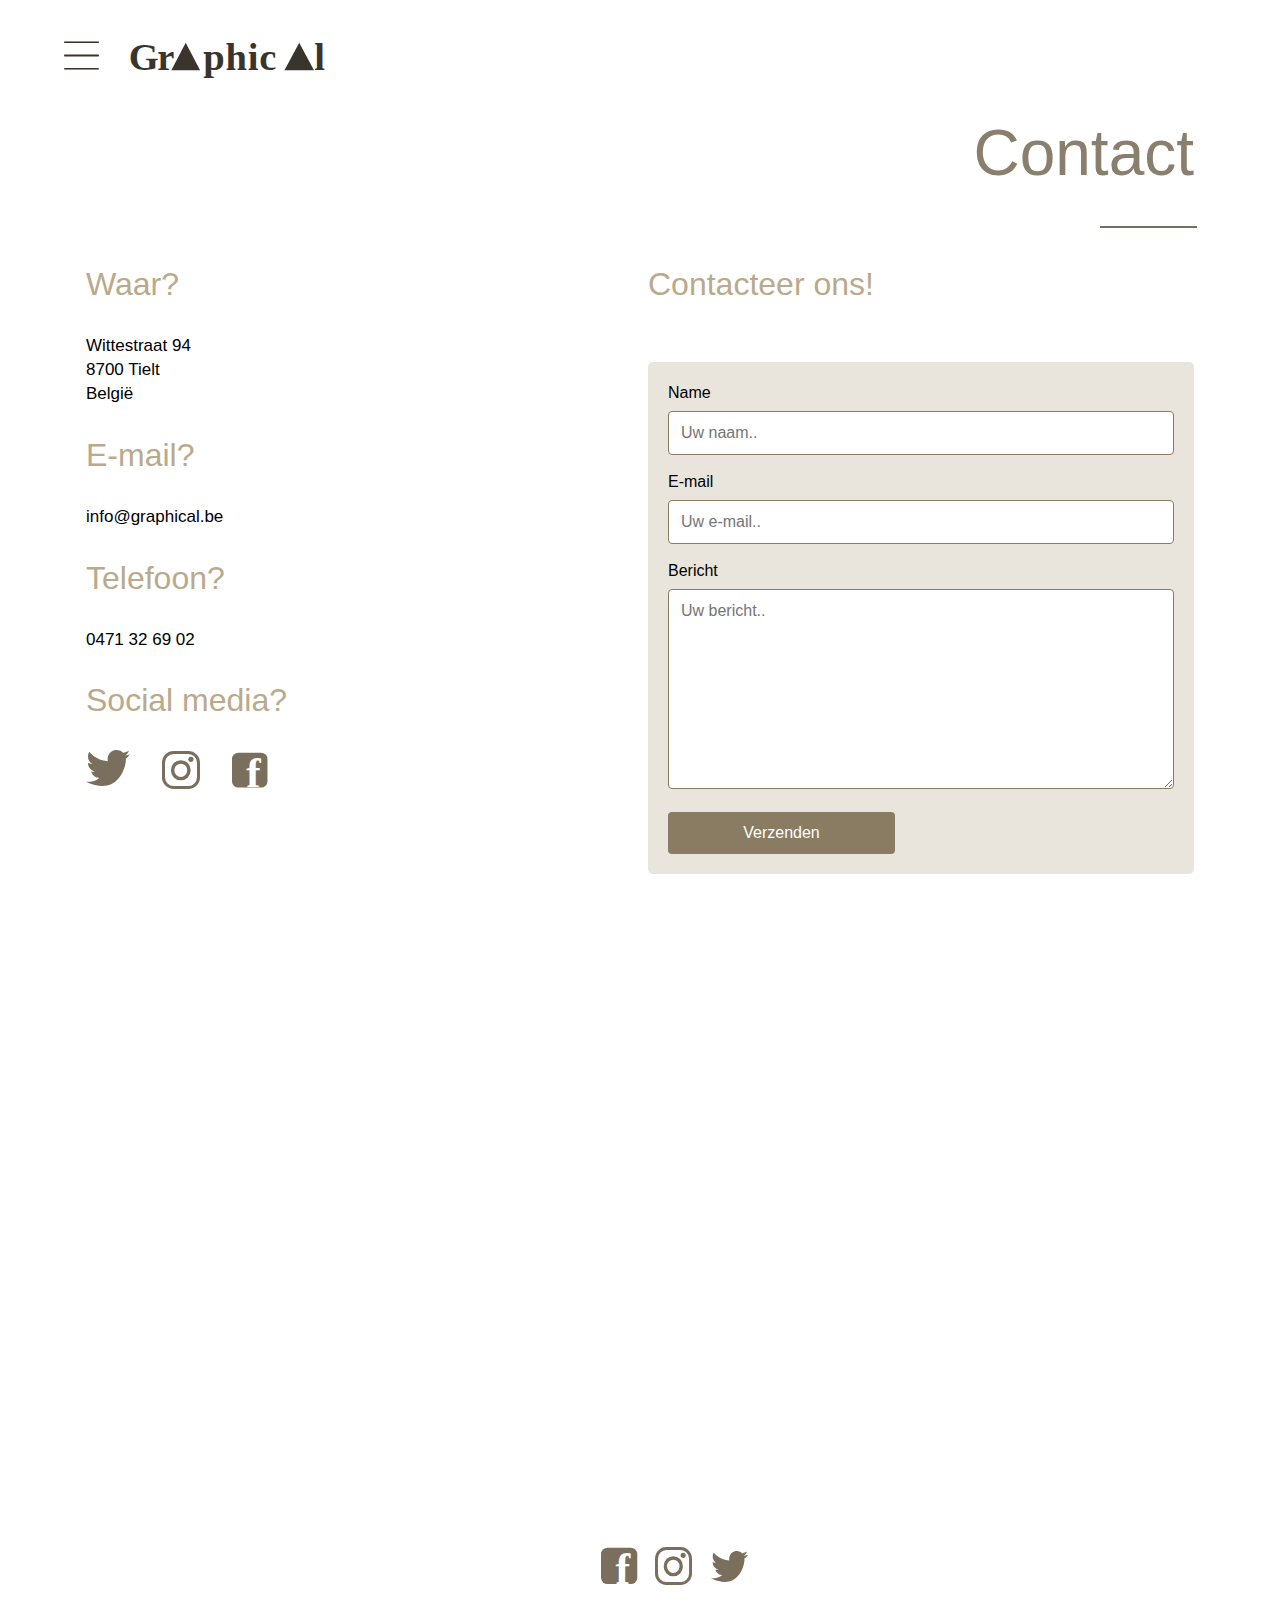
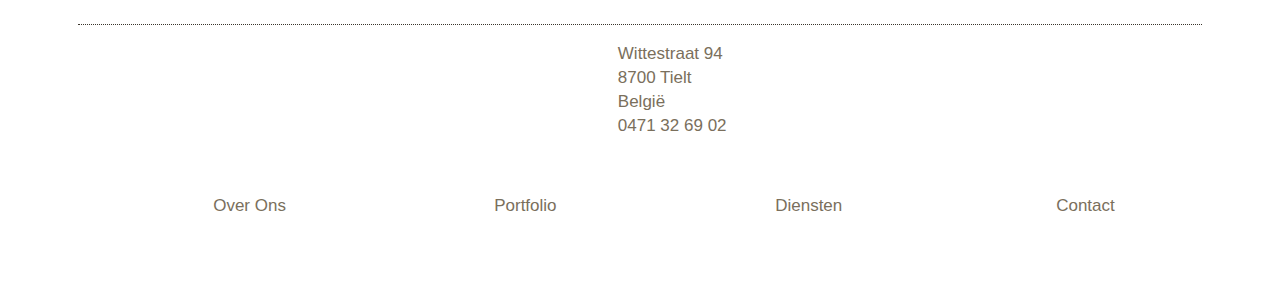
==== commit 17a22b3e: "testupdate" ====
--- a/contact.html
+++ b/contact.html
@@ -101,7 +101,7 @@
         <div class="sf-grid__row">
           <div class="sf-grid__column-12">
             <h1>Contact</h1>
-            <hr>
+            <hr class="lijntje">
           </div>
         </div>
       </div>
@@ -114,17 +114,19 @@
             <h2>Waar?</h2>
 
             <p>Wittestraat 94 <br> 8700 Tielt <br>België</p>
-                <h2>E-mail?</h2>
-                <p>info@graphical.be</p>
-                <h2>Telefoon?</h2>
-                <p>0471 32 69 02</p>
-                <h2>Social media?</h2>
-                <p><a href="https://twitter.com/?lang=nl"><img class="twitter1" src="afbeeldingen/twitter.svg"></a>
-                 <a href="https://www.instagram.com/"><img class="instagram1" src="afbeeldingen/instagram.svg"></a>
-                 <a href="https://www.facebook.com"><img class="facebook1" src="afbeeldingen/facebook.svg"></p></a>
-
-          </div>
-      
+            <h2>E-mail?</h2>
+            <p>info@graphical.be</p>
+            <h2>Telefoon?</h2>
+            <p>0471 32 69 02</p>
+            <h2>Social media?</h2>
+            <p>
+              <a href="https://twitter.com/?lang=nl"><img class="twitter1" src="afbeeldingen/twitter.svg"></a>
+              <a href="https://www.instagram.com/"><img class="instagram1" src="afbeeldingen/instagram.svg"></a>
+              <a href="https://www.facebook.com"><img class="facebook1" src="afbeeldingen/facebook.svg"></p>
+            </a>
+
+          </div>
+
 
           <div class="sf-grid__column-6">
             <h2>Contacteer ons!</h2>
@@ -166,24 +168,25 @@
 
 
     <div class="sf-grid__wrapper">
-    <div class="sf-grid__container">
-      <div class="sf-grid__row">
-        <div class="sf-grid__column-4 sf-grid__offset-4 socialmedia">
-          <article class="footer_tekst">
-            <a href="https://twitter.com/?lang=nl"><img class="twitter" src="afbeeldingen/twitter.svg"></a>
-          </article>
-
-          <article class="footer_tekst">
-           <a href="https://www.instagram.com/"><img class="instagram" src="afbeeldingen/instagram.svg"></a>
-          </article>
-
-          <article class="footer_tekst">
-            <a href="https://www.facebook.com"><img class="facebook" src="afbeeldingen/facebook.svg"></p></a>
-          </article>
-        </div>
-      </div>
-    </div>
-  </div>
+      <div class="sf-grid__container">
+        <div class="sf-grid__row">
+          <div class="sf-grid__column-4 sf-grid__offset-4 socialmedia">
+            <article class="footer_tekst">
+              <a href="https://twitter.com/?lang=nl"><img class="twitter" src="afbeeldingen/twitter.svg"></a>
+            </article>
+
+            <article class="footer_tekst">
+              <a href="https://www.instagram.com/"><img class="instagram" src="afbeeldingen/instagram.svg"></a>
+            </article>
+
+            <article class="footer_tekst">
+              <a href="https://www.facebook.com"><img class="facebook" src="afbeeldingen/facebook.svg"></p>
+              </a>
+            </article>
+          </div>
+        </div>
+      </div>
+    </div>
 
     <!--footer-->
     <div class="sf-grid__wrapper footer_vlak">
@@ -193,37 +196,38 @@
           <footer>
             <div class="sf-grid__column-12">
               <article class="footer_tekst">
-                <p>Wittestraat 94 <br> 8700 Tielt<br> 0471 32 69 02</p>
+                <p>Wittestraat 94 <br> 8700 Tielt<br>België<br> 0471 32 69 02</p>
               </article>
             </div>
 
             <div class="sf-grid__column-3">
               <a class="link" href="overons.html">
                 <article class="footer_tekst">
-                  <p>Over Ons</p>
+                  <p class="linkpaginas">Over Ons</p>
                 </article>
             </div>
 
             <div class="sf-grid__column-3">
               <a class="link" href="portfolio.html">
                 <article class="footer_tekst">
-                  <p>Portfolio</p>
+                  <p class="linkpaginas">Portfolio</p>
+                </article>
+            </div>
+            <div class="sf-grid__column-3">
+              <a class="link" href="diensten.html">
+                <article class="footer_tekst">
+                  <p class="linkpaginas">Diensten</p>
                 </article>
             </div>
 
             <div class="sf-grid__column-3">
               <a class="link" href="contact.html">
                 <article class="footer_tekst">
-                  <p>Contact</p>
-                </article>
-            </div>
-
-            <div class="sf-grid__column-3">
-              <a class="link" href="diensten.html">
-                <article class="footer_tekst">
-                  <p>Diensten</p>
-                </article>
-            </div>
+                  <p class="linkpaginas">Contact</p>
+                </article>
+            </div>
+
+
 
 
           </footer>
@@ -231,6 +235,8 @@
       </div>
     </div>
     <!--einde footer-->
+
+
 </body>
 
 </html>--- a/css/typography.css
+++ b/css/typography.css
@@ -25,6 +25,11 @@
 }
 
  h3{
+   font-size:30px;
+   font-weight: 400;
+}
+
+h4{
    font-size:30px;
    font-weight: 400;
 }
@@ -90,3 +95,9 @@
   font-weight: 300;
   font-size:25px;
 }
+
+.tekst2, .tekst3{
+  font-weight: 600;
+  font-size:40px;
+}
+
--- a/css/grid.css
+++ b/css/grid.css
@@ -1,46 +1,46 @@
-Skip to content
-Features Business Explore Pricing
-This repository
-Search
-Sign in or Sign up
- Watch 6  Star 0  Fork 1 gdmgent/1617.webd2.local
- Code  Issues 0  Pull requests 0  Projects 0  Pulse  Graphs
-Branch: master Find file Copy path1617.webd2.local/template/css/grid.css
-e1d32ca  28 days ago
-@drdynscript drdynscript Update
-1 contributor
-RawBlameHistory     
-1258 lines (878 sloc)  23.3 KB
+Skip to content Features Business Explore Pricing This repository Search Sign in or Sign up Watch 6 Star 0 Fork 1 gdmgent/1617.webd2.local Code Issues 0 Pull requests 0 Projects 0 Pulse Graphs Branch: master Find file Copy path1617.webd2.local/template/css/grid.css e1d32ca 28 days ago @drdynscript drdynscript Update 1 contributor RawBlameHistory 1258 lines (878 sloc) 23.3 KB
 /**
  * Clear inner floats
  */
+
 .asm-clearfix {
-  zoom: 1; }
-  .asm-clearfix:before, .asm-clearfix:after {
-    content: "\0020";
-    display: block;
-    height: 0;
-    overflow: hidden; }
-  .asm-clearfix:after {
-    clear: both; }
+  zoom: 1;
+}
+
+.asm-clearfix:before,
+.asm-clearfix:after {
+  content: "\0020";
+  display: block;
+  height: 0;
+  overflow: hidden;
+}
+
+.asm-clearfix:after {
+  clear: both;
+}
+
 
 /**
  * Hide text while making it readable for screen readers
  * 1. Needed in WebKit-based browsers because of an implementation bug;
  *    See: https://code.google.com/p/chromium/issues/detail?id=457146
  */
+
 .asm-hide-text {
   overflow: hidden;
   padding: 0;
   /* 1 */
   text-indent: 101%;
-  white-space: nowrap; }
+  white-space: nowrap;
+}
+
 
 /**
  * Hide element while making it readable for screen readers
  * Shamelessly borrowed from HTML5Boilerplate:
  * https://github.com/h5bp/html5-boilerplate/blob/master/src/css/main.css#L119-L133
  */
+
 .asm-visually-hidden {
   border: 0;
   clip: rect(0 0 0 0);
@@ -49,13 +49,18 @@
   overflow: hidden;
   padding: 0;
   position: absolute;
-  width: 1px; }
+  width: 1px;
+}
+
 
 /**
  * Set up a decent box model on the root element
  */
+
 html {
-  box-sizing: border-box; }
+  box-sizing: border-box;
+}
+
 
 /**
  * Make all elements from the DOM inherit from the parent box-sizing
@@ -63,12 +68,19 @@
  * making all elements inheriting from the root box-sizing value
  * See: https://css-tricks.com/inheriting-box-sizing-probably-slightly-better-best-practice/
  */
-*, *::before, *::after {
-  box-sizing: inherit; }
+
+*,
+*::before,
+*::after {
+  box-sizing: inherit;
+}
+
 
 /**
  * Basic styles for links
  */
+
+
 /*a {
   color: $brand-color;
   text-decoration: none;
@@ -78,1195 +90,1459 @@
   }
 }
 */
+
 .sf-grid__container-fluid {
   max-width: 100%;
   margin: 0 auto;
   padding-left: 1rem;
   padding-right: 1rem;
-  zoom: 1; }
-  .sf-grid__container-fluid:before, .sf-grid__container-fluid:after {
-    content: "\0020";
-    display: block;
-    height: 0;
-    overflow: hidden; }
-  .sf-grid__container-fluid:after {
-    clear: both; }
+  zoom: 1;
+}
+
+.sf-grid__container-fluid:before,
+.sf-grid__container-fluid:after {
+  content: "\0020";
+  display: block;
+  height: 0;
+  overflow: hidden;
+}
+
+.sf-grid__container-fluid:after {
+  clear: both;
+}
 
 .sf-grid__container {
   max-width: 71.25rem;
   margin: 0 auto;
   padding-left: 1rem;
   padding-right: 1rem;
-  zoom: 1; }
-  .sf-grid__container:before, .sf-grid__container:after {
-    content: "\0020";
-    display: block;
-    height: 0;
-    overflow: hidden; }
-  .sf-grid__container:after {
-    clear: both; }
+  zoom: 1;
+}
+
+.sf-grid__container:before,
+.sf-grid__container:after {
+  content: "\0020";
+  display: block;
+  height: 0;
+  overflow: hidden;
+}
+
+.sf-grid__container:after {
+  clear: both;
+}
 
 .sf-demo {
-    margin-bottom: 1rem;
-}
+  margin-bottom: 1rem;
+}
+
 .sf-demo *[class*=sf-grid__column] {
-    background: #0AC;
-    height: 86px;
-    border: 2px solid rgba(33, 33, 33, 0.6);
-}
-
-.sf-demo *[class*=sf-grid__column] > div {
-    background: #C07;
-    height: 100%;
+  background: #0AC;
+  height: 86px;
+  border: 2px solid rgba(33, 33, 33, 0.6);
+}
+
+.sf-demo *[class*=sf-grid__column]>div {
+  background: #C07;
+  height: 100%;
 }
 
 .sf-grid__row {
   margin-left: -0.5rem;
   margin-right: -0.5rem;
-  zoom: 1; }
-  .sf-grid__row:before, .sf-grid__row:after {
-    content: "\0020";
-    display: block;
-    height: 0;
-    overflow: hidden; }
-  .sf-grid__row:after {
-    clear: both; }
-
-.sf-grid__column-1, .sf-grid__column-2, .sf-grid__column-3, .sf-grid__column-4, .sf-grid__column-5, .sf-grid__column-6, .sf-grid__column-7, .sf-grid__column-8, .sf-grid__column-9, .sf-grid__column-10, .sf-grid__column-11, .sf-grid__column-12, .sf-grid__column-xxsm-1, .sf-grid__column-xxsm-2, .sf-grid__column-xxsm-3, .sf-grid__column-xxsm-4, .sf-grid__column-xxsm-5, .sf-grid__column-xxsm-6, .sf-grid__column-xxsm-7, .sf-grid__column-xxsm-8, .sf-grid__column-xxsm-9, .sf-grid__column-xxsm-10, .sf-grid__column-xxsm-11, .sf-grid__column-xxsm-12, .sf-grid__column-xsm-1, .sf-grid__column-xsm-2, .sf-grid__column-xsm-3, .sf-grid__column-xsm-4, .sf-grid__column-xsm-5, .sf-grid__column-xsm-6, .sf-grid__column-xsm-7, .sf-grid__column-xsm-8, .sf-grid__column-xsm-9, .sf-grid__column-xsm-10, .sf-grid__column-xsm-11, .sf-grid__column-xsm-12, .sf-grid__column-sm-1, .sf-grid__column-sm-2, .sf-grid__column-sm-3, .sf-grid__column-sm-4, .sf-grid__column-sm-5, .sf-grid__column-sm-6, .sf-grid__column-sm-7, .sf-grid__column-sm-8, .sf-grid__column-sm-9, .sf-grid__column-sm-10, .sf-grid__column-sm-11, .sf-grid__column-sm-12, .sf-grid__column-md-1, .sf-grid__column-md-2, .sf-grid__column-md-3, .sf-grid__column-md-4, .sf-grid__column-md-5, .sf-grid__column-md-6, .sf-grid__column-md-7, .sf-grid__column-md-8, .sf-grid__column-md-9, .sf-grid__column-md-10, .sf-grid__column-md-11, .sf-grid__column-md-12, .sf-grid__column-lg-1, .sf-grid__column-lg-2, .sf-grid__column-lg-3, .sf-grid__column-lg-4, .sf-grid__column-lg-5, .sf-grid__column-lg-6, .sf-grid__column-lg-7, .sf-grid__column-lg-8, .sf-grid__column-lg-9, .sf-grid__column-lg-10, .sf-grid__column-lg-11, .sf-grid__column-lg-12, .sf-grid__column-xlg-1, .sf-grid__column-xlg-2, .sf-grid__column-xlg-3, .sf-grid__column-xlg-4, .sf-grid__column-xlg-5, .sf-grid__column-xlg-6, .sf-grid__column-xlg-7, .sf-grid__column-xlg-8, .sf-grid__column-xlg-9, .sf-grid__column-xlg-10, .sf-grid__column-xlg-11, .sf-grid__column-xlg-12, .sf-grid__column-xxlg-1, .sf-grid__column-xxlg-2, .sf-grid__column-xxlg-3, .sf-grid__column-xxlg-4, .sf-grid__column-xxlg-5, .sf-grid__column-xxlg-6, .sf-grid__column-xxlg-7, .sf-grid__column-xxlg-8, .sf-grid__column-xxlg-9, .sf-grid__column-xxlg-10, .sf-grid__column-xxlg-11, .sf-grid__column-xxlg-12 {
+  zoom: 1;
+}
+
+.sf-grid__row:before,
+.sf-grid__row:after {
+  content: "\0020";
+  display: block;
+  height: 0;
+  overflow: hidden;
+}
+
+.sf-grid__row:after {
+  clear: both;
+}
+
+.sf-grid__column-1,
+.sf-grid__column-2,
+.sf-grid__column-3,
+.sf-grid__column-4,
+.sf-grid__column-5,
+.sf-grid__column-6,
+.sf-grid__column-7,
+.sf-grid__column-8,
+.sf-grid__column-9,
+.sf-grid__column-10,
+.sf-grid__column-11,
+.sf-grid__column-12,
+.sf-grid__column-xxsm-1,
+.sf-grid__column-xxsm-2,
+.sf-grid__column-xxsm-3,
+.sf-grid__column-xxsm-4,
+.sf-grid__column-xxsm-5,
+.sf-grid__column-xxsm-6,
+.sf-grid__column-xxsm-7,
+.sf-grid__column-xxsm-8,
+.sf-grid__column-xxsm-9,
+.sf-grid__column-xxsm-10,
+.sf-grid__column-xxsm-11,
+.sf-grid__column-xxsm-12,
+.sf-grid__column-xsm-1,
+.sf-grid__column-xsm-2,
+.sf-grid__column-xsm-3,
+.sf-grid__column-xsm-4,
+.sf-grid__column-xsm-5,
+.sf-grid__column-xsm-6,
+.sf-grid__column-xsm-7,
+.sf-grid__column-xsm-8,
+.sf-grid__column-xsm-9,
+.sf-grid__column-xsm-10,
+.sf-grid__column-xsm-11,
+.sf-grid__column-xsm-12,
+.sf-grid__column-sm-1,
+.sf-grid__column-sm-2,
+.sf-grid__column-sm-3,
+.sf-grid__column-sm-4,
+.sf-grid__column-sm-5,
+.sf-grid__column-sm-6,
+.sf-grid__column-sm-7,
+.sf-grid__column-sm-8,
+.sf-grid__column-sm-9,
+.sf-grid__column-sm-10,
+.sf-grid__column-sm-11,
+.sf-grid__column-sm-12,
+.sf-grid__column-md-1,
+.sf-grid__column-md-2,
+.sf-grid__column-md-3,
+.sf-grid__column-md-4,
+.sf-grid__column-md-5,
+.sf-grid__column-md-6,
+.sf-grid__column-md-7,
+.sf-grid__column-md-8,
+.sf-grid__column-md-9,
+.sf-grid__column-md-10,
+.sf-grid__column-md-11,
+.sf-grid__column-md-12,
+.sf-grid__column-lg-1,
+.sf-grid__column-lg-2,
+.sf-grid__column-lg-3,
+.sf-grid__column-lg-4,
+.sf-grid__column-lg-5,
+.sf-grid__column-lg-6,
+.sf-grid__column-lg-7,
+.sf-grid__column-lg-8,
+.sf-grid__column-lg-9,
+.sf-grid__column-lg-10,
+.sf-grid__column-lg-11,
+.sf-grid__column-lg-12,
+.sf-grid__column-xlg-1,
+.sf-grid__column-xlg-2,
+.sf-grid__column-xlg-3,
+.sf-grid__column-xlg-4,
+.sf-grid__column-xlg-5,
+.sf-grid__column-xlg-6,
+.sf-grid__column-xlg-7,
+.sf-grid__column-xlg-8,
+.sf-grid__column-xlg-9,
+.sf-grid__column-xlg-10,
+.sf-grid__column-xlg-11,
+.sf-grid__column-xlg-12,
+.sf-grid__column-xxlg-1,
+.sf-grid__column-xxlg-2,
+.sf-grid__column-xxlg-3,
+.sf-grid__column-xxlg-4,
+.sf-grid__column-xxlg-5,
+.sf-grid__column-xxlg-6,
+.sf-grid__column-xxlg-7,
+.sf-grid__column-xxlg-8,
+.sf-grid__column-xxlg-9,
+.sf-grid__column-xxlg-10,
+.sf-grid__column-xxlg-11,
+.sf-grid__column-xxlg-12 {
   position: relative;
   float: left;
   padding-left: 0.5rem;
   padding-right: 0.5rem;
   width: 100%;
   min-height: 1px;
-  overflow: hidden; }
+  overflow: hidden;
+}
 
 .sf-grid__column-1 {
-  width: 8.33333%; }
+  width: 8.33333%;
+}
 
 .sf-grid__column-2 {
-  width: 16.66667%; }
+  width: 16.66667%;
+}
 
 .sf-grid__column-3 {
-  width: 25%; }
+  width: 25%;
+}
 
 .sf-grid__column-4 {
-  width: 33.33333%; }
+  width: 33.33333%;
+}
 
 .sf-grid__column-5 {
-  width: 41.66667%; }
+  width: 41.66667%;
+}
 
 .sf-grid__column-6 {
-  width: 50%; }
+  width: 50%;
+}
 
 .sf-grid__column-7 {
-  width: 58.33333%; }
+  width: 58.33333%;
+}
 
 .sf-grid__column-8 {
-  width: 66.66667%; }
+  width: 66.66667%;
+}
 
 .sf-grid__column-9 {
-  width: 75%; }
+  width: 75%;
+}
 
 .sf-grid__column-10 {
-  width: 83.33333%; }
+  width: 83.33333%;
+}
 
 .sf-grid__column-11 {
-  width: 91.66667%; }
+  width: 91.66667%;
+}
 
 .sf-grid__column-12 {
-  width: 100%; }
+  width: 100%;
+}
 
 .sf-grid__offset-1 {
-  margin-left: 8.33333%; }
+  margin-left: 8.33333%;
+}
 
 .sf-grid__offset-2 {
-  margin-left: 16.66667%; }
+  margin-left: 16.66667%;
+}
 
 .sf-grid__offset-3 {
-  margin-left: 25%; }
+  margin-left: 25%;
+}
 
 .sf-grid__offset-4 {
-  margin-left: 33.33333%; }
+  margin-left: 33.33333%;
+}
 
 .sf-grid__offset-5 {
-  margin-left: 41.66667%; }
+  margin-left: 41.66667%;
+}
 
 .sf-grid__offset-6 {
-  margin-left: 50%; }
+  margin-left: 50%;
+}
 
 .sf-grid__offset-7 {
-  margin-left: 58.33333%; }
+  margin-left: 58.33333%;
+}
 
 .sf-grid__offset-8 {
-  margin-left: 66.66667%; }
+  margin-left: 66.66667%;
+}
 
 .sf-grid__offset-9 {
-  margin-left: 75%; }
+  margin-left: 75%;
+}
 
 .sf-grid__offset-10 {
-  margin-left: 83.33333%; }
+  margin-left: 83.33333%;
+}
 
 .sf-grid__offset-11 {
-  margin-left: 91.66667%; }
+  margin-left: 91.66667%;
+}
 
 .sf-grid__push-1 {
-  left: 8.33333%; }
+  left: 8.33333%;
+}
 
 .sf-grid__push-2 {
-  left: 16.66667%; }
+  left: 16.66667%;
+}
 
 .sf-grid__push-3 {
-  left: 25%; }
+  left: 25%;
+}
 
 .sf-grid__push-4 {
-  left: 33.33333%; }
+  left: 33.33333%;
+}
 
 .sf-grid__push-5 {
-  left: 41.66667%; }
+  left: 41.66667%;
+}
 
 .sf-grid__push-6 {
-  left: 50%; }
+  left: 50%;
+}
 
 .sf-grid__push-7 {
-  left: 58.33333%; }
+  left: 58.33333%;
+}
 
 .sf-grid__push-8 {
-  left: 66.66667%; }
+  left: 66.66667%;
+}
 
 .sf-grid__push-9 {
-  left: 75%; }
+  left: 75%;
+}
 
 .sf-grid__push-10 {
-  left: 83.33333%; }
+  left: 83.33333%;
+}
 
 .sf-grid__push-11 {
-  left: 91.66667%; }
+  left: 91.66667%;
+}
 
 .sf-grid__pull-1 {
-  right: 8.33333%; }
+  right: 8.33333%;
+}
 
 .sf-grid__pull-2 {
-  right: 16.66667%; }
+  right: 16.66667%;
+}
 
 .sf-grid__pull-3 {
-  right: 25%; }
+  right: 25%;
+}
 
 .sf-grid__pull-4 {
-  right: 33.33333%; }
+  right: 33.33333%;
+}
 
 .sf-grid__pull-5 {
-  right: 41.66667%; }
+  right: 41.66667%;
+}
 
 .sf-grid__pull-6 {
-  right: 50%; }
+  right: 50%;
+}
 
 .sf-grid__pull-7 {
-  right: 58.33333%; }
+  right: 58.33333%;
+}
 
 .sf-grid__pull-8 {
-  right: 66.66667%; }
+  right: 66.66667%;
+}
 
 .sf-grid__pull-9 {
-  right: 75%; }
+  right: 75%;
+}
 
 .sf-grid__pull-10 {
-  right: 83.33333%; }
+  right: 83.33333%;
+}
 
 .sf-grid__pull-11 {
-  right: 91.66667%; }
+  right: 91.66667%;
+}
 
 .sf-grid__hidden {
-  display: none; }
+  display: none;
+}
 
 .sf-grid__visible {
-  display: block; }
+  display: block;
+}
 
 @media (min-width: 0) {
   .sf-grid__column-xxsm-1 {
-    width: 8.33333%; }
-
+    width: 8.33333%;
+  }
   .sf-grid__column-xxsm-2 {
-    width: 16.66667%; }
-
+    width: 16.66667%;
+  }
   .sf-grid__column-xxsm-3 {
-    width: 25%; }
-
+    width: 25%;
+  }
   .sf-grid__column-xxsm-4 {
-    width: 33.33333%; }
-
+    width: 33.33333%;
+  }
   .sf-grid__column-xxsm-5 {
-    width: 41.66667%; }
-
+    width: 41.66667%;
+  }
   .sf-grid__column-xxsm-6 {
-    width: 50%; }
-
+    width: 50%;
+  }
   .sf-grid__column-xxsm-7 {
-    width: 58.33333%; }
-
+    width: 58.33333%;
+  }
   .sf-grid__column-xxsm-8 {
-    width: 66.66667%; }
-
+    width: 66.66667%;
+  }
   .sf-grid__column-xxsm-9 {
-    width: 75%; }
-
+    width: 75%;
+  }
   .sf-grid__column-xxsm-10 {
-    width: 83.33333%; }
-
+    width: 83.33333%;
+  }
   .sf-grid__column-xxsm-11 {
-    width: 91.66667%; }
-
+    width: 91.66667%;
+  }
   .sf-grid__column-xxsm-12 {
-    width: 100%; }
-
+    width: 100%;
+  }
   .sf-grid__offset-xxsm-1 {
-    margin-left: 8.33333%; }
-
+    margin-left: 8.33333%;
+  }
   .sf-grid__offset-xxsm-2 {
-    margin-left: 16.66667%; }
-
+    margin-left: 16.66667%;
+  }
   .sf-grid__offset-xxsm-3 {
-    margin-left: 25%; }
-
+    margin-left: 25%;
+  }
   .sf-grid__offset-xxsm-4 {
-    margin-left: 33.33333%; }
-
+    margin-left: 33.33333%;
+  }
   .sf-grid__offset-xxsm-5 {
-    margin-left: 41.66667%; }
-
+    margin-left: 41.66667%;
+  }
   .sf-grid__offset-xxsm-6 {
-    margin-left: 50%; }
-
+    margin-left: 50%;
+  }
   .sf-grid__offset-xxsm-7 {
-    margin-left: 58.33333%; }
-
+    margin-left: 58.33333%;
+  }
   .sf-grid__offset-xxsm-8 {
-    margin-left: 66.66667%; }
-
+    margin-left: 66.66667%;
+  }
   .sf-grid__offset-xxsm-9 {
-    margin-left: 75%; }
-
+    margin-left: 75%;
+  }
   .sf-grid__offset-xxsm-10 {
-    margin-left: 83.33333%; }
-
+    margin-left: 83.33333%;
+  }
   .sf-grid__offset-xxsm-11 {
-    margin-left: 91.66667%; }
-
+    margin-left: 91.66667%;
+  }
   .sf-grid__push-xxsm-1 {
-    left: 8.33333%; }
-
+    left: 8.33333%;
+  }
   .sf-grid__push-xxsm-2 {
-    left: 16.66667%; }
-
+    left: 16.66667%;
+  }
   .sf-grid__push-xxsm-3 {
-    left: 25%; }
-
+    left: 25%;
+  }
   .sf-grid__push-xxsm-4 {
-    left: 33.33333%; }
-
+    left: 33.33333%;
+  }
   .sf-grid__push-xxsm-5 {
-    left: 41.66667%; }
-
+    left: 41.66667%;
+  }
   .sf-grid__push-xxsm-6 {
-    left: 50%; }
-
+    left: 50%;
+  }
   .sf-grid__push-xxsm-7 {
-    left: 58.33333%; }
-
+    left: 58.33333%;
+  }
   .sf-grid__push-xxsm-8 {
-    left: 66.66667%; }
-
+    left: 66.66667%;
+  }
   .sf-grid__push-xxsm-9 {
-    left: 75%; }
-
+    left: 75%;
+  }
   .sf-grid__push-xxsm-10 {
-    left: 83.33333%; }
-
+    left: 83.33333%;
+  }
   .sf-grid__push-xxsm-11 {
-    left: 91.66667%; }
-
+    left: 91.66667%;
+  }
   .sf-grid__pull-xxsm-1 {
-    right: 8.33333%; }
-
+    right: 8.33333%;
+  }
   .sf-grid__pull-xxsm-2 {
-    right: 16.66667%; }
-
+    right: 16.66667%;
+  }
   .sf-grid__pull-xxsm-3 {
-    right: 25%; }
-
+    right: 25%;
+  }
   .sf-grid__pull-xxsm-4 {
-    right: 33.33333%; }
-
+    right: 33.33333%;
+  }
   .sf-grid__pull-xxsm-5 {
-    right: 41.66667%; }
-
+    right: 41.66667%;
+  }
   .sf-grid__pull-xxsm-6 {
-    right: 50%; }
-
+    right: 50%;
+  }
   .sf-grid__pull-xxsm-7 {
-    right: 58.33333%; }
-
+    right: 58.33333%;
+  }
   .sf-grid__pull-xxsm-8 {
-    right: 66.66667%; }
-
+    right: 66.66667%;
+  }
   .sf-grid__pull-xxsm-9 {
-    right: 75%; }
-
+    right: 75%;
+  }
   .sf-grid__pull-xxsm-10 {
-    right: 83.33333%; }
-
+    right: 83.33333%;
+  }
   .sf-grid__pull-xxsm-11 {
-    right: 91.66667%; }
-
+    right: 91.66667%;
+  }
   .sf-grid__hidden-xxsm {
-    display: none; }
-
+    display: none;
+  }
   .sf-grid__visible-xxsm {
-    display: block; } }
+    display: block;
+  }
+}
+
 @media (min-width: 20rem) {
   .sf-grid__column-xsm-1 {
-    width: 8.33333%; }
-
+    width: 8.33333%;
+  }
   .sf-grid__column-xsm-2 {
-    width: 16.66667%; }
-
+    width: 16.66667%;
+  }
   .sf-grid__column-xsm-3 {
-    width: 25%; }
+    width: 25%;
+  }
   .sf-grid__column-xsm-4 {
-    width: 33.33333%; }
-
+    width: 33.33333%;
+  }
   .sf-grid__column-xsm-5 {
-    width: 41.66667%; }
-
+    width: 41.66667%;
+  }
   .sf-grid__column-xsm-6 {
-    width: 50%; }
-
+    width: 50%;
+  }
   .sf-grid__column-xsm-7 {
-    width: 58.33333%; }
-
+    width: 58.33333%;
+  }
   .sf-grid__column-xsm-8 {
-    width: 66.66667%; }
-
+    width: 66.66667%;
+  }
   .sf-grid__column-xsm-9 {
-    width: 75%; }
-
+    width: 75%;
+  }
   .sf-grid__column-xsm-10 {
-    width: 83.33333%; }
-
+    width: 83.33333%;
+  }
   .sf-grid__column-xsm-11 {
-    width: 91.66667%; }
-
+    width: 91.66667%;
+  }
   .sf-grid__column-xsm-12 {
-    width: 100%; }
-
+    width: 100%;
+  }
   .sf-grid__offset-xsm-1 {
-    margin-left: 8.33333%; }
-
+    margin-left: 8.33333%;
+  }
   .sf-grid__offset-xsm-2 {
-    margin-left: 16.66667%; }
-
+    margin-left: 16.66667%;
+  }
   .sf-grid__offset-xsm-3 {
-    margin-left: 25%; }
-
+    margin-left: 25%;
+  }
   .sf-grid__offset-xsm-4 {
-    margin-left: 33.33333%; }
-
+    margin-left: 33.33333%;
+  }
   .sf-grid__offset-xsm-5 {
-    margin-left: 41.66667%; }
-
+    margin-left: 41.66667%;
+  }
   .sf-grid__offset-xsm-6 {
-    margin-left: 50%; }
-
+    margin-left: 50%;
+  }
   .sf-grid__offset-xsm-7 {
-    margin-left: 58.33333%; }
-
+    margin-left: 58.33333%;
+  }
   .sf-grid__offset-xsm-8 {
-    margin-left: 66.66667%; }
-
+    margin-left: 66.66667%;
+  }
   .sf-grid__offset-xsm-9 {
-    margin-left: 75%; }
-
+    margin-left: 75%;
+  }
   .sf-grid__offset-xsm-10 {
-    margin-left: 83.33333%; }
-
+    margin-left: 83.33333%;
+  }
   .sf-grid__offset-xsm-11 {
-    margin-left: 91.66667%; }
-
+    margin-left: 91.66667%;
+  }
   .sf-grid__push-xsm-1 {
-    left: 8.33333%; }
-
+    left: 8.33333%;
+  }
   .sf-grid__push-xsm-2 {
-    left: 16.66667%; }
-
+    left: 16.66667%;
+  }
   .sf-grid__push-xsm-3 {
-    left: 25%; }
-
+    left: 25%;
+  }
   .sf-grid__push-xsm-4 {
-    left: 33.33333%; }
-
+    left: 33.33333%;
+  }
   .sf-grid__push-xsm-5 {
-    left: 41.66667%; }
-
+    left: 41.66667%;
+  }
   .sf-grid__push-xsm-6 {
-    left: 50%; }
-
+    left: 50%;
+  }
   .sf-grid__push-xsm-7 {
-    left: 58.33333%; }
-
+    left: 58.33333%;
+  }
   .sf-grid__push-xsm-8 {
-    left: 66.66667%; }
-
+    left: 66.66667%;
+  }
   .sf-grid__push-xsm-9 {
-    left: 75%; }
-
+    left: 75%;
+  }
   .sf-grid__push-xsm-10 {
-    left: 83.33333%; }
-
+    left: 83.33333%;
+  }
   .sf-grid__push-xsm-11 {
-    left: 91.66667%; }
-
+    left: 91.66667%;
+  }
   .sf-grid__pull-xsm-1 {
-    right: 8.33333%; }
-
+    right: 8.33333%;
+  }
   .sf-grid__pull-xsm-2 {
-    right: 16.66667%; }
-
+    right: 16.66667%;
+  }
   .sf-grid__pull-xsm-3 {
-    right: 25%; }
-
+    right: 25%;
+  }
   .sf-grid__pull-xsm-4 {
-    right: 33.33333%; }
-
+    right: 33.33333%;
+  }
   .sf-grid__pull-xsm-5 {
-    right: 41.66667%; }
-
+    right: 41.66667%;
+  }
   .sf-grid__pull-xsm-6 {
-    right: 50%; }
-
+    right: 50%;
+  }
   .sf-grid__pull-xsm-7 {
-    right: 58.33333%; }
-
+    right: 58.33333%;
+  }
   .sf-grid__pull-xsm-8 {
-    right: 66.66667%; }
-
+    right: 66.66667%;
+  }
   .sf-grid__pull-xsm-9 {
-    right: 75%; }
-
+    right: 75%;
+  }
   .sf-grid__pull-xsm-10 {
-    right: 83.33333%; }
-
+    right: 83.33333%;
+  }
   .sf-grid__pull-xsm-11 {
-    right: 91.66667%; }
-
+    right: 91.66667%;
+  }
   .sf-grid__hidden-xsm {
-    display: none; }
-
+    display: none;
+  }
   .sf-grid__visible-xsm {
-    display: block; } }
+    display: block;
+  }
+}
+
 @media (min-width: 30rem) {
   .sf-grid__column-sm-1 {
-    width: 8.33333%; }
-
+    width: 8.33333%;
+  }
   .sf-grid__column-sm-2 {
-    width: 16.66667%; }
-
+    width: 16.66667%;
+  }
   .sf-grid__column-sm-3 {
-    width: 25%; }
-
+    width: 25%;
+  }
   .sf-grid__column-sm-4 {
-    width: 33.33333%; }
-
+    width: 33.33333%;
+  }
   .sf-grid__column-sm-5 {
-    width: 41.66667%; }
-
+    width: 41.66667%;
+  }
   .sf-grid__column-sm-6 {
-    width: 50%; }
-
+    width: 50%;
+  }
   .sf-grid__column-sm-7 {
-    width: 58.33333%; }
-
+    width: 58.33333%;
+  }
   .sf-grid__column-sm-8 {
-    width: 66.66667%; }
-
+    width: 66.66667%;
+  }
   .sf-grid__column-sm-9 {
-    width: 75%; }
-
+    width: 75%;
+  }
   .sf-grid__column-sm-10 {
-    width: 83.33333%; }
-
+    width: 83.33333%;
+  }
   .sf-grid__column-sm-11 {
-    width: 91.66667%; }
-
+    width: 91.66667%;
+  }
   .sf-grid__column-sm-12 {
-    width: 100%; }
-
+    width: 100%;
+  }
   .sf-grid__offset-sm-1 {
-    margin-left: 8.33333%; }
-
+    margin-left: 8.33333%;
+  }
   .sf-grid__offset-sm-2 {
-    margin-left: 16.66667%; }
-
+    margin-left: 16.66667%;
+  }
   .sf-grid__offset-sm-3 {
-    margin-left: 25%; }
-
+    margin-left: 25%;
+  }
   .sf-grid__offset-sm-4 {
-    margin-left: 33.33333%; }
-
+    margin-left: 33.33333%;
+  }
   .sf-grid__offset-sm-5 {
-    margin-left: 41.66667%; }
-
+    margin-left: 41.66667%;
+  }
   .sf-grid__offset-sm-6 {
-    margin-left: 50%; }
-
+    margin-left: 50%;
+  }
   .sf-grid__offset-sm-7 {
-    margin-left: 58.33333%; }
-
+    margin-left: 58.33333%;
+  }
   .sf-grid__offset-sm-8 {
-    margin-left: 66.66667%; }
-
+    margin-left: 66.66667%;
+  }
   .sf-grid__offset-sm-9 {
-    margin-left: 75%; }
-
+    margin-left: 75%;
+  }
   .sf-grid__offset-sm-10 {
-    margin-left: 83.33333%; }
-
+    margin-left: 83.33333%;
+  }
   .sf-grid__offset-sm-11 {
-    margin-left: 91.66667%; }
-
+    margin-left: 91.66667%;
+  }
   .sf-grid__push-sm-1 {
-    left: 8.33333%; }
-
+    left: 8.33333%;
+  }
   .sf-grid__push-sm-2 {
-    left: 16.66667%; }
-
+    left: 16.66667%;
+  }
   .sf-grid__push-sm-3 {
-    left: 25%; }
-
+    left: 25%;
+  }
   .sf-grid__push-sm-4 {
-    left: 33.33333%; }
-
+    left: 33.33333%;
+  }
   .sf-grid__push-sm-5 {
-    left: 41.66667%; }
-
+    left: 41.66667%;
+  }
   .sf-grid__push-sm-6 {
-    left: 50%; }
-
+    left: 50%;
+  }
   .sf-grid__push-sm-7 {
-    left: 58.33333%; }
-
+    left: 58.33333%;
+  }
   .sf-grid__push-sm-8 {
-    left: 66.66667%; }
-
+    left: 66.66667%;
+  }
   .sf-grid__push-sm-9 {
-    left: 75%; }
-
+    left: 75%;
+  }
   .sf-grid__push-sm-10 {
-    left: 83.33333%; }
-
+    left: 83.33333%;
+  }
   .sf-grid__push-sm-11 {
-    left: 91.66667%; }
-
+    left: 91.66667%;
+  }
   .sf-grid__pull-sm-1 {
-    right: 8.33333%; }
-
+    right: 8.33333%;
+  }
   .sf-grid__pull-sm-2 {
-    right: 16.66667%; }
-
+    right: 16.66667%;
+  }
   .sf-grid__pull-sm-3 {
-    right: 25%; }
-
+    right: 25%;
+  }
   .sf-grid__pull-sm-4 {
-    right: 33.33333%; }
-
+    right: 33.33333%;
+  }
   .sf-grid__pull-sm-5 {
-    right: 41.66667%; }
-
+    right: 41.66667%;
+  }
   .sf-grid__pull-sm-6 {
-    right: 50%; }
-
+    right: 50%;
+  }
   .sf-grid__pull-sm-7 {
-    right: 58.33333%; }
-
+    right: 58.33333%;
+  }
   .sf-grid__pull-sm-8 {
-    right: 66.66667%; }
-
+    right: 66.66667%;
+  }
   .sf-grid__pull-sm-9 {
-    right: 75%; }
-
+    right: 75%;
+  }
   .sf-grid__pull-sm-10 {
-    right: 83.33333%; }
-
+    right: 83.33333%;
+  }
   .sf-grid__pull-sm-11 {
-    right: 91.66667%; }
-
+    right: 91.66667%;
+  }
   .sf-grid__hidden-sm {
-    display: none; }
-
+    display: none;
+  }
   .sf-grid__visible-sm {
-    display: block; } }
+    display: block;
+  }
+}
+
 @media (min-width: 42.5rem) {
   .sf-grid__column-md-1 {
-    width: 8.33333%; }
-
+    width: 8.33333%;
+  }
   .sf-grid__column-md-2 {
-    width: 16.66667%; }
-
+    width: 16.66667%;
+  }
   .sf-grid__column-md-3 {
-    width: 25%; }
-
+    width: 25%;
+  }
   .sf-grid__column-md-4 {
-    width: 33.33333%; }
-
+    width: 33.33333%;
+  }
   .sf-grid__column-md-5 {
-    width: 41.66667%; }}
-
-  .sf-grid__column-md-6 {
-    width: 50%; }
-
-  .sf-grid__column-md-7 {
-    width: 58.33333%; }
-
-  .sf-grid__column-md-8 {
-    width: 66.66667%; }
-
-  .sf-grid__column-md-9 {
-    width: 75%; }
-
-  .sf-grid__column-md-10 {
-    width: 83.33333%; }
-
-  .sf-grid__column-md-11 {
-    width: 91.66667%; }
-
-  .sf-grid__column-md-12 {
-    width: 100%; }
-
-  .sf-grid__offset-md-1 {
-    margin-left: 8.33333%; }
-
-  .sf-grid__offset-md-2 {
-    margin-left: 16.66667%; }
-
-  .sf-grid__offset-md-3 {
-    margin-left: 25%; }
-
-  .sf-grid__offset-md-4 {
-    margin-left: 33.33333%; }
-
-  .sf-grid__offset-md-5 {
-    margin-left: 41.66667%; }
-
-  .sf-grid__offset-md-6 {
-    margin-left: 50%; }
-
-  .sf-grid__offset-md-7 {
-    margin-left: 58.33333%; }
-
-  .sf-grid__offset-md-8 {
-    margin-left: 66.66667%; }
-
-  .sf-grid__offset-md-9 {
-    margin-left: 75%; }
-
-  .sf-grid__offset-md-10 {
-    margin-left: 83.33333%; }
-
-  .sf-grid__offset-md-11 {
-    margin-left: 91.66667%; }
-
-  .sf-grid__push-md-1 {
-    left: 8.33333%; }
-
-  .sf-grid__push-md-2 {
-    left: 16.66667%; }
-
-  .sf-grid__push-md-3 {
-    left: 25%; }
-
-  .sf-grid__push-md-4 {
-    left: 33.33333%; }
-
-  .sf-grid__push-md-5 {
-    left: 41.66667%; }
-
-  .sf-grid__push-md-6 {
-    left: 50%; }
-
-  .sf-grid__push-md-7 {
-    left: 58.33333%; }
-
-  .sf-grid__push-md-8 {
-    left: 66.66667%; }
-
-  .sf-grid__push-md-9 {
-    left: 75%; }
-
-  .sf-grid__push-md-10 {
-    left: 83.33333%; }
-
-  .sf-grid__push-md-11 {
-    left: 91.66667%; }
-
-  .sf-grid__pull-md-1 {
-    right: 8.33333%; }
-
-  .sf-grid__pull-md-2 {
-    right: 16.66667%; }
-
-  .sf-grid__pull-md-3 {
-    right: 25%; }
-
-  .sf-grid__pull-md-4 {
-    right: 33.33333%; }
-
-  .sf-grid__pull-md-5 {
-    right: 41.66667%; }
-
-  .sf-grid__pull-md-6 {
-    right: 50%; }
-
-  .sf-grid__pull-md-7 {
-    right: 58.33333%; }
-
-  .sf-grid__pull-md-8 {
-    right: 66.66667%; }
-
-  .sf-grid__pull-md-9 {
-    right: 75%; }
-
-  .sf-grid__pull-md-10 {
-    right: 83.33333%; }
-
-  .sf-grid__pull-md-11 {
-    right: 91.66667%; }
-
-  .sf-grid__hidden-md {
-    display: none; }
-
-  .sf-grid__visible-md {
-    display: block; }
+    width: 41.66667%;
+  }
+}
+
+.sf-grid__column-md-6 {
+  width: 50%;
+}
+
+.sf-grid__column-md-7 {
+  width: 58.33333%;
+}
+
+.sf-grid__column-md-8 {
+  width: 66.66667%;
+}
+
+.sf-grid__column-md-9 {
+  width: 75%;
+}
+
+.sf-grid__column-md-10 {
+  width: 83.33333%;
+}
+
+.sf-grid__column-md-11 {
+  width: 91.66667%;
+}
+
+.sf-grid__column-md-12 {
+  width: 100%;
+}
+
+.sf-grid__offset-md-1 {
+  margin-left: 8.33333%;
+}
+
+.sf-grid__offset-md-2 {
+  margin-left: 16.66667%;
+}
+
+.sf-grid__offset-md-3 {
+  margin-left: 25%;
+}
+
+.sf-grid__offset-md-4 {
+  margin-left: 33.33333%;
+}
+
+.sf-grid__offset-md-5 {
+  margin-left: 41.66667%;
+}
+
+.sf-grid__offset-md-6 {
+  margin-left: 50%;
+}
+
+.sf-grid__offset-md-7 {
+  margin-left: 58.33333%;
+}
+
+.sf-grid__offset-md-8 {
+  margin-left: 66.66667%;
+}
+
+.sf-grid__offset-md-9 {
+  margin-left: 75%;
+}
+
+.sf-grid__offset-md-10 {
+  margin-left: 83.33333%;
+}
+
+.sf-grid__offset-md-11 {
+  margin-left: 91.66667%;
+}
+
+.sf-grid__push-md-1 {
+  left: 8.33333%;
+}
+
+.sf-grid__push-md-2 {
+  left: 16.66667%;
+}
+
+.sf-grid__push-md-3 {
+  left: 25%;
+}
+
+.sf-grid__push-md-4 {
+  left: 33.33333%;
+}
+
+.sf-grid__push-md-5 {
+  left: 41.66667%;
+}
+
+.sf-grid__push-md-6 {
+  left: 50%;
+}
+
+.sf-grid__push-md-7 {
+  left: 58.33333%;
+}
+
+.sf-grid__push-md-8 {
+  left: 66.66667%;
+}
+
+.sf-grid__push-md-9 {
+  left: 75%;
+}
+
+.sf-grid__push-md-10 {
+  left: 83.33333%;
+}
+
+.sf-grid__push-md-11 {
+  left: 91.66667%;
+}
+
+.sf-grid__pull-md-1 {
+  right: 8.33333%;
+}
+
+.sf-grid__pull-md-2 {
+  right: 16.66667%;
+}
+
+.sf-grid__pull-md-3 {
+  right: 25%;
+}
+
+.sf-grid__pull-md-4 {
+  right: 33.33333%;
+}
+
+.sf-grid__pull-md-5 {
+  right: 41.66667%;
+}
+
+.sf-grid__pull-md-6 {
+  right: 50%;
+}
+
+.sf-grid__pull-md-7 {
+  right: 58.33333%;
+}
+
+.sf-grid__pull-md-8 {
+  right: 66.66667%;
+}
+
+.sf-grid__pull-md-9 {
+  right: 75%;
+}
+
+.sf-grid__pull-md-10 {
+  right: 83.33333%;
+}
+
+.sf-grid__pull-md-11 {
+  right: 91.66667%;
+}
+
+.sf-grid__hidden-md {
+  display: none;
+}
+
+.sf-grid__visible-md {
+  display: block;
+}
+
 @media (min-width: 60rem) {
   .sf-grid__column-lg-1 {
-    width: 8.33333%; }
-
+    width: 8.33333%;
+  }
   .sf-grid__column-lg-2 {
-    width: 16.66667%; }
-
+    width: 16.66667%;
+  }
   .sf-grid__column-lg-3 {
-    width: 25%; }
-
+    width: 25%;
+  }
   .sf-grid__column-lg-4 {
-    width: 33.33333%; }
-
+    width: 33.33333%;
+  }
   .sf-grid__column-lg-5 {
-    width: 41.66667%; }
-
+    width: 41.66667%;
+  }
   .sf-grid__column-lg-6 {
-    width: 50%; }
-
+    width: 50%;
+  }
   .sf-grid__column-lg-7 {
-    width: 58.33333%; }
-
+    width: 58.33333%;
+  }
   .sf-grid__column-lg-8 {
-    width: 66.66667%; }
-
+    width: 66.66667%;
+  }
   .sf-grid__column-lg-9 {
-    width: 75%; }
-
+    width: 75%;
+  }
   .sf-grid__column-lg-10 {
-    width: 83.33333%; }
-
+    width: 83.33333%;
+  }
   .sf-grid__column-lg-11 {
-    width: 91.66667%; }
-
+    width: 91.66667%;
+  }
   .sf-grid__column-lg-12 {
-    width: 100%; }
-
+    width: 100%;
+  }
   .sf-grid__offset-lg-1 {
-    margin-left: 8.33333%; }
-
+    margin-left: 8.33333%;
+  }
   .sf-grid__offset-lg-2 {
-    margin-left: 16.66667%; }
-
+    margin-left: 16.66667%;
+  }
   .sf-grid__offset-lg-3 {
-    margin-left: 25%; }
-
+    margin-left: 25%;
+  }
   .sf-grid__offset-lg-4 {
-    margin-left: 33.33333%; }
-
+    margin-left: 33.33333%;
+  }
   .sf-grid__offset-lg-5 {
-    margin-left: 41.66667%; }
-
+    margin-left: 41.66667%;
+  }
   .sf-grid__offset-lg-6 {
-    margin-left: 50%; }
-
+    margin-left: 50%;
+  }
   .sf-grid__offset-lg-7 {
-    margin-left: 58.33333%; }
-
+    margin-left: 58.33333%;
+  }
   .sf-grid__offset-lg-8 {
-    margin-left: 66.66667%; }
-
+    margin-left: 66.66667%;
+  }
   .sf-grid__offset-lg-9 {
-    margin-left: 75%; }
-
+    margin-left: 75%;
+  }
   .sf-grid__offset-lg-10 {
-    margin-left: 83.33333%; }
-
+    margin-left: 83.33333%;
+  }
   .sf-grid__offset-lg-11 {
-    margin-left: 91.66667%; }
-
+    margin-left: 91.66667%;
+  }
   .sf-grid__push-lg-1 {
-    left: 8.33333%; }
-
+    left: 8.33333%;
+  }
   .sf-grid__push-lg-2 {
-    left: 16.66667%; }
-
+    left: 16.66667%;
+  }
   .sf-grid__push-lg-3 {
-    left: 25%; }
-
+    left: 25%;
+  }
   .sf-grid__push-lg-4 {
-    left: 33.33333%; }
-
+    left: 33.33333%;
+  }
   .sf-grid__push-lg-5 {
-    left: 41.66667%; }
-
+    left: 41.66667%;
+  }
   .sf-grid__push-lg-6 {
-    left: 50%; }
-
+    left: 50%;
+  }
   .sf-grid__push-lg-7 {
-    left: 58.33333%; }
-
+    left: 58.33333%;
+  }
   .sf-grid__push-lg-8 {
-    left: 66.66667%; }
-
+    left: 66.66667%;
+  }
   .sf-grid__push-lg-9 {
-    left: 75%; }
-
+    left: 75%;
+  }
   .sf-grid__push-lg-10 {
-    left: 83.33333%; }
-
+    left: 83.33333%;
+  }
   .sf-grid__push-lg-11 {
-    left: 91.66667%; }
-
+    left: 91.66667%;
+  }
   .sf-grid__pull-lg-1 {
-    right: 8.33333%; }
-
+    right: 8.33333%;
+  }
   .sf-grid__pull-lg-2 {
-    right: 16.66667%; }
-
+    right: 16.66667%;
+  }
   .sf-grid__pull-lg-3 {
-    right: 25%; }
-
+    right: 25%;
+  }
   .sf-grid__pull-lg-4 {
-    right: 33.33333%; }
-
+    right: 33.33333%;
+  }
   .sf-grid__pull-lg-5 {
-    right: 41.66667%; }
-
+    right: 41.66667%;
+  }
   .sf-grid__pull-lg-6 {
-    right: 50%; }
-
+    right: 50%;
+  }
   .sf-grid__pull-lg-7 {
-    right: 58.33333%; }
-
+    right: 58.33333%;
+  }
   .sf-grid__pull-lg-8 {
-    right: 66.66667%; }
-
+    right: 66.66667%;
+  }
   .sf-grid__pull-lg-9 {
-    right: 75%; }
-
+    right: 75%;
+  }
   .sf-grid__pull-lg-10 {
-    right: 83.33333%; }
-
+    right: 83.33333%;
+  }
   .sf-grid__pull-lg-11 {
-    right: 91.66667%; }
-
+    right: 91.66667%;
+  }
   .sf-grid__hidden-lg {
-    display: none; }
-
+    display: none;
+  }
   .sf-grid__visible-lg {
-    display: block; } }
+    display: block;
+  }
+}
+
 @media (min-width: 71.25rem) {
   .sf-grid__column-xlg-1 {
-    width: 8.33333%; }
-
+    width: 8.33333%;
+  }
   .sf-grid__column-xlg-2 {
-    width: 16.66667%; }
-
+    width: 16.66667%;
+  }
   .sf-grid__column-xlg-3 {
-    width: 25%; }
-
+    width: 25%;
+  }
   .sf-grid__column-xlg-4 {
-    width: 33.33333%; }
-
+    width: 33.33333%;
+  }
   .sf-grid__column-xlg-5 {
-    width: 41.66667%; }
-
+    width: 41.66667%;
+  }
   .sf-grid__column-xlg-6 {
-    width: 50%; }
-
+    width: 50%;
+  }
   .sf-grid__column-xlg-7 {
-    width: 58.33333%; }
-
+    width: 58.33333%;
+  }
   .sf-grid__column-xlg-8 {
-    width: 66.66667%; }
-
+    width: 66.66667%;
+  }
   .sf-grid__column-xlg-9 {
-    width: 75%; }
-
+    width: 75%;
+  }
   .sf-grid__column-xlg-10 {
-    width: 83.33333%; }}
-
-  .sf-grid__column-xlg-11 {
-    width: 91.66667%; }
-
-  .sf-grid__column-xlg-12 {
-    width: 100%; }
-
-  .sf-grid__offset-xlg-1 {
-    margin-left: 8.33333%; }
-
-  .sf-grid__offset-xlg-2 {
-    margin-left: 16.66667%; }
-
-  .sf-grid__offset-xlg-3 {
-    margin-left: 25%; }
-
-  .sf-grid__offset-xlg-4 {
-    margin-left: 33.33333%; }
-
-  .sf-grid__offset-xlg-5 {
-    margin-left: 41.66667%; }
-
-  .sf-grid__offset-xlg-6 {
-    margin-left: 50%; }
-
-  .sf-grid__offset-xlg-7 {
-    margin-left: 58.33333%; }
-
-  .sf-grid__offset-xlg-8 {
-    margin-left: 66.66667%; }
-
-  .sf-grid__offset-xlg-9 {
-    margin-left: 75%; }
-
-  .sf-grid__offset-xlg-10 {
-    margin-left: 83.33333%; }
-
-  .sf-grid__offset-xlg-11 {
-    margin-left: 91.66667%; }
-
-  .sf-grid__push-xlg-1 {
-    left: 8.33333%; }
-
-  .sf-grid__push-xlg-2 {
-    left: 16.66667%; }
-
-  .sf-grid__push-xlg-3 {
-    left: 25%; }
-
-  .sf-grid__push-xlg-4 {
-    left: 33.33333%; }
-
-  .sf-grid__push-xlg-5 {
-    left: 41.66667%; }
-
-  .sf-grid__push-xlg-6 {
-    left: 50%; }
-
-  .sf-grid__push-xlg-7 {
-    left: 58.33333%; }
-
-  .sf-grid__push-xlg-8 {
-    left: 66.66667%; }
-
-  .sf-grid__push-xlg-9 {
-    left: 75%; }
-
-  .sf-grid__push-xlg-10 {
-    left: 83.33333%; }
-
-  .sf-grid__push-xlg-11 {
-    left: 91.66667%; }
-
-  .sf-grid__pull-xlg-1 {
-    right: 8.33333%; }
-
-  .sf-grid__pull-xlg-2 {
-    right: 16.66667%; }
-
-  .sf-grid__pull-xlg-3 {
-    right: 25%; }
-
-  .sf-grid__pull-xlg-4 {
-    right: 33.33333%; }
-
-  .sf-grid__pull-xlg-5 {
-    right: 41.66667%; }
-
-  .sf-grid__pull-xlg-6 {
-    right: 50%; }
-
-  .sf-grid__pull-xlg-7 {
-    right: 58.33333%; }
-
-  .sf-grid__pull-xlg-8 {
-    right: 66.66667%; }
-
-  .sf-grid__pull-xlg-9 {
-    right: 75%; }
-
-  .sf-grid__pull-xlg-10 {
-    right: 83.33333%; }
-
-  .sf-grid__pull-xlg-11 {
-    right: 91.66667%; }
-
-  .sf-grid__hidden-xlg {
-    display: none; }
-
-  .sf-grid__visible-xlg {
-    display: block; }
+    width: 83.33333%;
+  }
+}
+
+.sf-grid__column-xlg-11 {
+  width: 91.66667%;
+}
+
+.sf-grid__column-xlg-12 {
+  width: 100%;
+}
+
+.sf-grid__offset-xlg-1 {
+  margin-left: 8.33333%;
+}
+
+.sf-grid__offset-xlg-2 {
+  margin-left: 16.66667%;
+}
+
+.sf-grid__offset-xlg-3 {
+  margin-left: 25%;
+}
+
+.sf-grid__offset-xlg-4 {
+  margin-left: 33.33333%;
+}
+
+.sf-grid__offset-xlg-5 {
+  margin-left: 41.66667%;
+}
+
+.sf-grid__offset-xlg-6 {
+  margin-left: 50%;
+}
+
+.sf-grid__offset-xlg-7 {
+  margin-left: 58.33333%;
+}
+
+.sf-grid__offset-xlg-8 {
+  margin-left: 66.66667%;
+}
+
+.sf-grid__offset-xlg-9 {
+  margin-left: 75%;
+}
+
+.sf-grid__offset-xlg-10 {
+  margin-left: 83.33333%;
+}
+
+.sf-grid__offset-xlg-11 {
+  margin-left: 91.66667%;
+}
+
+.sf-grid__push-xlg-1 {
+  left: 8.33333%;
+}
+
+.sf-grid__push-xlg-2 {
+  left: 16.66667%;
+}
+
+.sf-grid__push-xlg-3 {
+  left: 25%;
+}
+
+.sf-grid__push-xlg-4 {
+  left: 33.33333%;
+}
+
+.sf-grid__push-xlg-5 {
+  left: 41.66667%;
+}
+
+.sf-grid__push-xlg-6 {
+  left: 50%;
+}
+
+.sf-grid__push-xlg-7 {
+  left: 58.33333%;
+}
+
+.sf-grid__push-xlg-8 {
+  left: 66.66667%;
+}
+
+.sf-grid__push-xlg-9 {
+  left: 75%;
+}
+
+.sf-grid__push-xlg-10 {
+  left: 83.33333%;
+}
+
+.sf-grid__push-xlg-11 {
+  left: 91.66667%;
+}
+
+.sf-grid__pull-xlg-1 {
+  right: 8.33333%;
+}
+
+.sf-grid__pull-xlg-2 {
+  right: 16.66667%;
+}
+
+.sf-grid__pull-xlg-3 {
+  right: 25%;
+}
+
+.sf-grid__pull-xlg-4 {
+  right: 33.33333%;
+}
+
+.sf-grid__pull-xlg-5 {
+  right: 41.66667%;
+}
+
+.sf-grid__pull-xlg-6 {
+  right: 50%;
+}
+
+.sf-grid__pull-xlg-7 {
+  right: 58.33333%;
+}
+
+.sf-grid__pull-xlg-8 {
+  right: 66.66667%;
+}
+
+.sf-grid__pull-xlg-9 {
+  right: 75%;
+}
+
+.sf-grid__pull-xlg-10 {
+  right: 83.33333%;
+}
+
+.sf-grid__pull-xlg-11 {
+  right: 91.66667%;
+}
+
+.sf-grid__hidden-xlg {
+  display: none;
+}
+
+.sf-grid__visible-xlg {
+  display: block;
+}
+
 @media (min-width: 90rem) {
   .sf-grid__column-xxlg-1 {
-    width: 8.33333%; }
-
+    width: 8.33333%;
+  }
   .sf-grid__column-xxlg-2 {
-    width: 16.66667%; }
-
+    width: 16.66667%;
+  }
   .sf-grid__column-xxlg-3 {
-    width: 25%; }
-
+    width: 25%;
+  }
   .sf-grid__column-xxlg-4 {
-    width: 33.33333%; }
-
+    width: 33.33333%;
+  }
   .sf-grid__column-xxlg-5 {
-    width: 41.66667%; }
-
+    width: 41.66667%;
+  }
   .sf-grid__column-xxlg-6 {
-    width: 50%; }
-
+    width: 50%;
+  }
   .sf-grid__column-xxlg-7 {
-    width: 58.33333%; }
-
+    width: 58.33333%;
+  }
   .sf-grid__column-xxlg-8 {
-    width: 66.66667%; }
-
+    width: 66.66667%;
+  }
   .sf-grid__column-xxlg-9 {
-    width: 75%; }
-
+    width: 75%;
+  }
   .sf-grid__column-xxlg-10 {
-    width: 83.33333%; }
-
+    width: 83.33333%;
+  }
   .sf-grid__column-xxlg-11 {
-    width: 91.66667%; }
-
+    width: 91.66667%;
+  }
   .sf-grid__column-xxlg-12 {
-    width: 100%; }
-
+    width: 100%;
+  }
   .sf-grid__offset-xxlg-1 {
-    margin-left: 8.33333%; }
-
+    margin-left: 8.33333%;
+  }
   .sf-grid__offset-xxlg-2 {
-    margin-left: 16.66667%; }
-
+    margin-left: 16.66667%;
+  }
   .sf-grid__offset-xxlg-3 {
-    margin-left: 25%; }
-
+    margin-left: 25%;
+  }
   .sf-grid__offset-xxlg-4 {
-    margin-left: 33.33333%; }
-
+    margin-left: 33.33333%;
+  }
   .sf-grid__offset-xxlg-5 {
-    margin-left: 41.66667%; }
-
+    margin-left: 41.66667%;
+  }
   .sf-grid__offset-xxlg-6 {
-    margin-left: 50%; }
-
+    margin-left: 50%;
+  }
   .sf-grid__offset-xxlg-7 {
-    margin-left: 58.33333%; }
-
+    margin-left: 58.33333%;
+  }
   .sf-grid__offset-xxlg-8 {
-    margin-left: 66.66667%; }
-
+    margin-left: 66.66667%;
+  }
   .sf-grid__offset-xxlg-9 {
-    margin-left: 75%; }
-
+    margin-left: 75%;
+  }
   .sf-grid__offset-xxlg-10 {
-    margin-left: 83.33333%; }
-
+    margin-left: 83.33333%;
+  }
   .sf-grid__offset-xxlg-11 {
-    margin-left: 91.66667%; }
-
+    margin-left: 91.66667%;
+  }
   .sf-grid__push-xxlg-1 {
-    left: 8.33333%; }
-
+    left: 8.33333%;
+  }
   .sf-grid__push-xxlg-2 {
-    left: 16.66667%; }
-
+    left: 16.66667%;
+  }
   .sf-grid__push-xxlg-3 {
-    left: 25%; }
-
+    left: 25%;
+  }
   .sf-grid__push-xxlg-4 {
-    left: 33.33333%; }
-
+    left: 33.33333%;
+  }
   .sf-grid__push-xxlg-5 {
-    left: 41.66667%; }
-
+    left: 41.66667%;
+  }
   .sf-grid__push-xxlg-6 {
-    left: 50%; }
-
+    left: 50%;
+  }
   .sf-grid__push-xxlg-7 {
-    left: 58.33333%; }
-
+    left: 58.33333%;
+  }
   .sf-grid__push-xxlg-8 {
-    left: 66.66667%; }
-
+    left: 66.66667%;
+  }
   .sf-grid__push-xxlg-9 {
-    left: 75%; }
-
+    left: 75%;
+  }
   .sf-grid__push-xxlg-10 {
-    left: 83.33333%; }
-
+    left: 83.33333%;
+  }
   .sf-grid__push-xxlg-11 {
-    left: 91.66667%; }
-
+    left: 91.66667%;
+  }
   .sf-grid__pull-xxlg-1 {
-    right: 8.33333%; }
-
+    right: 8.33333%;
+  }
   .sf-grid__pull-xxlg-2 {
-    right: 16.66667%; }
-
+    right: 16.66667%;
+  }
   .sf-grid__pull-xxlg-3 {
-    right: 25%; }
-
+    right: 25%;
+  }
   .sf-grid__pull-xxlg-4 {
-    right: 33.33333%; }
-
+    right: 33.33333%;
+  }
   .sf-grid__pull-xxlg-5 {
-    right: 41.66667%; }
-
+    right: 41.66667%;
+  }
   .sf-grid__pull-xxlg-6 {
-    right: 50%; }
-
+    right: 50%;
+  }
   .sf-grid__pull-xxlg-7 {
-    right: 58.33333%; }
-
+    right: 58.33333%;
+  }
   .sf-grid__pull-xxlg-8 {
-    right: 66.66667%; }
-
+    right: 66.66667%;
+  }
   .sf-grid__pull-xxlg-9 {
-    right: 75%; }
-
+    right: 75%;
+  }
   .sf-grid__pull-xxlg-10 {
-    right: 83.33333%; }
-
+    right: 83.33333%;
+  }
   .sf-grid__pull-xxlg-11 {
-    right: 91.66667%; }
-
+    right: 91.66667%;
+  }
   .sf-grid__hidden-xxlg {
-    display: none; }
-
+    display: none;
+  }
   .sf-grid__visible-xxlg {
-    display: block; } }
-Contact GitHub API Training Shop Blog About
-© 2017 GitHub, Inc. Terms Privacy Security Status Help+    display: block;
+  }
+}
+
+Contact GitHub API Training Shop Blog About © 2017 GitHub,
+Inc. Terms Privacy Security Status Help--- a/css/main.css
+++ b/css/main.css
@@ -29,10 +29,6 @@
   color: rgba(1,87,155 ,1);
 }*/
 
-body {
-  background-color:
-}
-
 h1 {
   margin-top: 5%;
   color: rgba(109, 95, 71, 0.8);
@@ -40,11 +36,25 @@
   line-height: 19%;
 }
 
-hr{
+.lijntje {
   border: 1px solid rgba(122, 111, 92, 1);
-    width: 95px;
-    margin-left: 91.5%;
-    margin-top: 6%;
+  width: 95px;
+  margin-left: 91.5%;
+  margin-top: 6%;
+}
+
+.lijntje1 {
+  border: 1px solid rgba(122, 111, 92, 1);
+  width: 70px;
+  margin-left: 0%;
+  margin-top: 6%;
+}
+
+.lijntje2 {
+  border: 1px solid rgba(255, 241, 217, 1);
+  width: 70px;
+  margin-left: 46%;
+  margin-top: 6%;
 }
 
 h2 {
@@ -52,7 +62,17 @@
   text-align: left;
 }
 
-
+h3 {
+  color: rgba(122, 111, 92, 1);
+  text-align: left;
+  margin-top: 10%;
+}
+
+h4 {
+  color: rgba(255, 241, 217, 1);
+  text-align: left;
+  margin-top: 10%;
+}
 
 .logo {
   width: 60%;
@@ -64,10 +84,6 @@
   margin-left: 23%;
   margin-top: 2%;
   margin-bottom: 5%;
-}
-
-h3 {
-  margin-top: 10px;
 }
 
 p {
@@ -255,7 +271,7 @@
 }
 
 .menubalk:hover {
-  color: rgba(163, 168, 182, 1);
+  opacity: 0.5;
 }
 
 .hoofdmenu {
@@ -318,6 +334,12 @@
   height: 24%;
 }
 
+.twitter:hover,
+.instagram:hover,
+.facebook:hover {
+  opacity: 0.5;
+}
+
 .vlak {
   position: relative;
   text-align: center;
@@ -369,6 +391,13 @@
   margin: 5% auto 5% 13%;
 }
 
+.wenskaart {
+  height: 40%;
+  width: 40%;
+  margin-left: 30%;
+  margin-top: 5%;
+}
+
 .blogo {
   height: 50%;
   width: 50%;
@@ -383,11 +412,40 @@
   margin-bottom: 5%;
 }
 
+.mockup1 {
+  height: 85%;
+  width: 85%;
+  display: block;
+  margin-bottom: 9%;
+}
+
+.mockup2 {
+  height: 80%;
+  width: 80%;
+  display: block;
+  margin-bottom: 5%;
+}
+
+.publicatie {
+  box-shadow: 10px 10px 5px rgba(5, 5, 5, 0.4);
+  height: 70%;
+  width: 70%;
+  margin-top: 15%;
+}
+
 .bredalive {
   margin-left: 13%;
   margin-top: 10%;
   height: 70%;
   width: 70%;
+}
+
+.binnenwerk {
+  box-shadow: 10px 10px 5px rgba(5, 5, 5, 0.4);
+  margin-top: 10%;
+  height: 90%;
+  width: 90%;
+  margin-left: 0%;
 }
 
 .surf {
@@ -408,6 +466,10 @@
   height: 18%;
   margin-top: 2.9%;
   margin-left: 1%;
+}
+
+.navigatielogo:hover {
+  opacity: 0.5;
 }
 
 .overons {
@@ -504,28 +566,6 @@
   opacity: 1;
 }
 
-.portfolioknop {
-  height: 70%%;
-  width: 70%;
-  margin-top: 5%;
-  margin-bottom: 5%;
-  margin-left: 38%;
-  border: solid rgba(217, 236, 230, 1);
-  opacity: 1;
-  display: block;
-  background: 50% 50% no-repeat;
-  transition: .5s ease;
-  backface-visibility: hidden;
-}
-
-.portfolioknop2:hover .portfolioknop {
-  opacity: 0.5;
-}
-
-.portfolioknop2:hover .midden1 {
-  opacity: 1;
-}
-
 .tekst {
   background-color: rgba(186, 169, 139, 1);
   color: rgba(58, 53, 44, 1);
@@ -606,66 +646,212 @@
 
 /*formulier */
 
+
 /* Style inputs with type="text", select elements and textareas */
-input[type=text], select, textarea {
-    width: 100%; /* Full width */
-    padding: 12px; /* Some padding */  
-    border: 1px solid rgba(138, 124, 99, 1); /* Gray border */
-    border-radius: 4px; /* Rounded borders */
-    box-sizing: border-box; /* Make sure that padding and width stays in place */
-    margin-top: 6px; /* Add a top margin */
-    margin-bottom: 16px; /* Bottom margin */
-    resize: vertical /* Allow the user to vertically resize the textarea (not horizontally) */
-}
+
+input[type=text],
+select,
+textarea {
+  width: 100%;
+  /* Full width */
+  padding: 12px;
+  /* Some padding */
+  border: 1px solid rgba(138, 124, 99, 1);
+  /* Gray border */
+  border-radius: 4px;
+  /* Rounded borders */
+  box-sizing: border-box;
+  /* Make sure that padding and width stays in place */
+  margin-top: 6px;
+  /* Add a top margin */
+  margin-bottom: 16px;
+  /* Bottom margin */
+  resize: vertical/* Allow the user to vertically resize the textarea (not horizontally) */
+}
+
 
 /* Style the submit button with a specific background color etc */
+
 input[type=verzenden] {
-    background-color: rgba(138, 124, 99, 1);
-    color: white;
-    padding: 12px 10px;
-    border: none;
-    border-radius: 4px;
-    cursor: pointer;
-    text-align: center;
-}
+  background-color: rgba(138, 124, 99, 1);
+  color: white;
+  padding: 12px 10px;
+  border: none;
+  border-radius: 4px;
+  cursor: pointer;
+  text-align: center;
+}
+
 
 /* When moving the mouse over the submit button, add a darker green color */
+
 input[type=verzenden]:hover {
-    background-color: rgba(58, 53, 44, 1);
-}
+  background-color: rgba(58, 53, 44, 1);
+}
+
 
 /* Add a background color and some padding around the form */
+
 .container {
-    border-radius: 5px;
-    background-color:rgba(186, 169, 139, 0.3);
-    padding: 20px;
-    margin-top: 10%;
-}
-
-iframe{
+  border-radius: 5px;
+  background-color: rgba(186, 169, 139, 0.3);
+  padding: 20px;
+  margin-top: 10%;
+}
+
+iframe {
   margin-left: 17%;
   margin-top: 10%;
   margin-bottom: 5%;
 }
 
-.twitter1{
+.twitter1 {
   height: 8%;
   width: 8%;
   margin-bottom: 4.5%;
 }
 
-.instagram1{
+.instagram1 {
   height: 7%;
   width: 7%;
   margin-bottom: 4%;
   margin-left: 5%;
 }
 
-.facebook1{
+.facebook1 {
   height: 8%;
   width: 8%;
   margin-bottom: 2.5%;
   margin-left: 5%;
 }
 
-
+.twitter1:hover,
+.instagram1:hover,
+.facebook1:hover {
+  opacity: 0.5;
+}
+
+.portfolio_huisstijl {
+  height: 80%;
+  width: 80%;
+  margin-top: 10%;
+}
+
+
+/*portfolio*/
+
+.mockup2 {
+  height: 75%;
+  width: 75%;
+  margin-bottom: 10%;
+  opacity: 1;
+  display: block;
+  transition: .5s ease;
+  backface-visibility: hidden;
+}
+
+.portfolioknop:hover .mockup2 {
+  opacity: 0.2;
+}
+
+.midden2 {
+  transition: .5s ease;
+  opacity: 0;
+  position: absolute;
+  top: 50%;
+  left: 38%;
+  transform: translate(-50%, -50%);
+  -ms-transform: translate(-50%, -50%)
+}
+
+.portfolioknop:hover .midden2 {
+  opacity: 1;
+}
+
+.tekst2 {
+  color: rgba(58, 53, 44, 1);
+  padding: 15px;
+  text-align: center;
+  margin-bottom: 30%;
+}
+
+.publicatie1 {
+  height: 65%;
+  width: 65%;
+  margin-bottom: 10%;
+  margin-top: 18%;
+  opacity: 1;
+  display: block;
+  transition: .5s ease;
+  backface-visibility: hidden;
+}
+
+.midden3 {
+  transition: .5s ease;
+  opacity: 0;
+  position: absolute;
+  top: 50%;
+  left: 34%;
+  transform: translate(-50%, -50%);
+  -ms-transform: translate(-50%, -50%)
+}
+
+.portfolioknop:hover .midden3 {
+  opacity: 1;
+}
+
+.publicatie1,
+.binnenwerk1 {
+  box-shadow: 10px 10px 5px rgba(5, 5, 5, 0.4);
+}
+
+.portfolioknop:hover .publicatie1 {
+  opacity: 0.2;
+}
+
+.tekst3 {
+  color: rgba(58, 53, 44, 1);
+  padding: 15px;
+  text-align: center;
+}
+
+.binnenwerk1 {
+  height: 100%;
+  width: 100%;
+  margin-bottom: 10%;
+  margin-top: 23%;
+  opacity: 1;
+  display: block;
+  transition: .5s ease;
+  backface-visibility: hidden;
+}
+
+.portfolioknop:hover .binnenwerk1 {
+  opacity: 0.2;
+}
+
+.midden4 {
+  transition: .5s ease;
+  opacity: 0;
+  position: absolute;
+  top: 55%;
+  left: 50%;
+  transform: translate(-50%, -50%);
+  -ms-transform: translate(-50%, -50%)
+}
+
+.portfolioknop:hover .midden4 {
+  opacity: 1;
+}
+
+.link1 {
+  text-decoration: none;
+}
+
+.linkpaginas:hover {
+  color: rgba(58, 53, 44, 1);
+}
+
+.linkpaginas {
+  margin-bottom: 45%;
+}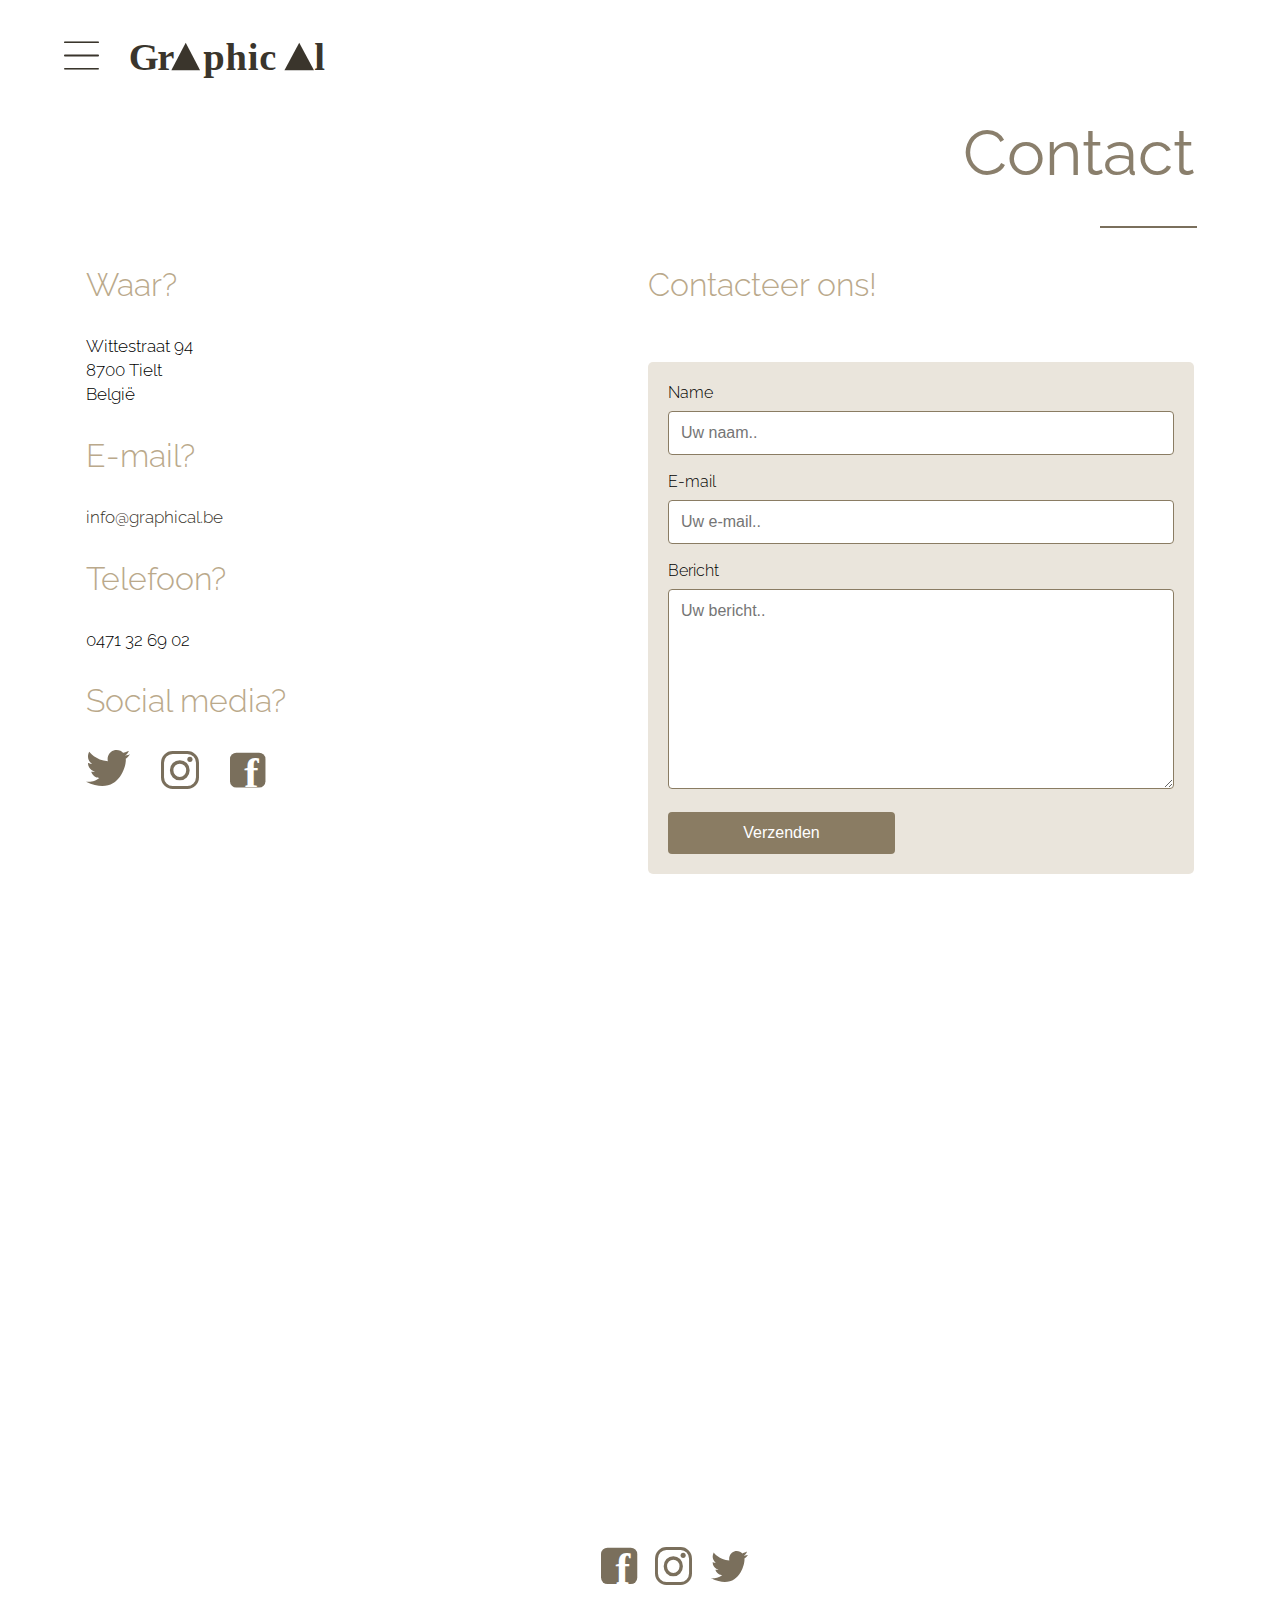
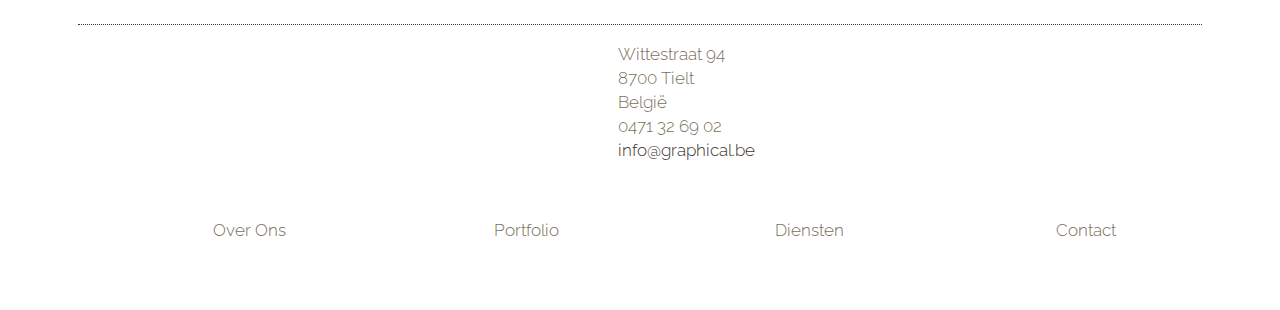
==== commit 50a94030: "testupdate" ====
--- a/contact.html
+++ b/contact.html
@@ -49,14 +49,16 @@
   <link rel="stylesheet" media="all" href="css/typography.css">
   <link rel="stylesheet" media="all" href="css/grid.css">
   <link rel="stylesheet" media="all" href="css/main.css">
+  <!-- fonts -->
+  <link href="https://fonts.googleapis.com/css?family=Raleway:300,300i,400,400i,500,500i,700,700i,800,800i,900,900i" rel="stylesheet">
   <!-- Modernizr: feature detection -->
   <script src="vendor/modernizr/modernizr.min.js"></script>
 </head>
 
 <body>
-  <span onclick="openNav()"> <img class="menubalk" src="afbeeldingen/menu.svg"></span>
+  <span onclick="openNav()"> <img class="menubalk" src="assets/icons/menu.svg"></span>
   <header>
-    <a href="index.html"> <img class="navigatielogo" src="afbeeldingen/logo.svg"></a>
+    <a href="index.html"> <img class="navigatielogo" src="assets/icons/logo.svg"></a>
   </header>
   <div class="sf-grid__wrapper">
     <div class="sf-grid__container">
@@ -115,15 +117,16 @@
 
             <p>Wittestraat 94 <br> 8700 Tielt <br>België</p>
             <h2>E-mail?</h2>
-            <p>info@graphical.be</p>
+            <p><a class="emaillink" href="mailto:info@graphical.be">info@graphical.be</a></p>
             <h2>Telefoon?</h2>
             <p>0471 32 69 02</p>
             <h2>Social media?</h2>
             <p>
-              <a href="https://twitter.com/?lang=nl"><img class="twitter1" src="afbeeldingen/twitter.svg"></a>
-              <a href="https://www.instagram.com/"><img class="instagram1" src="afbeeldingen/instagram.svg"></a>
-              <a href="https://www.facebook.com"><img class="facebook1" src="afbeeldingen/facebook.svg"></p>
-            </a>
+              <a href="https://twitter.com/?lang=nl"><img class="twitter1" src="assets/icons/twitter.svg"></a>
+              <a href="https://www.instagram.com/"><img class="instagram1" src="assets/icons/instagram.svg"></a>
+              <a href="https://www.facebook.com"><img class="facebook1" src="assets/icons/facebook.svg"> </a>
+            </p>
+
 
           </div>
 
@@ -172,15 +175,15 @@
         <div class="sf-grid__row">
           <div class="sf-grid__column-4 sf-grid__offset-4 socialmedia">
             <article class="footer_tekst">
-              <a href="https://twitter.com/?lang=nl"><img class="twitter" src="afbeeldingen/twitter.svg"></a>
+              <a href="https://twitter.com/?lang=nl"><img class="twitter" src="assets/icons/twitter.svg"></a>
             </article>
 
             <article class="footer_tekst">
-              <a href="https://www.instagram.com/"><img class="instagram" src="afbeeldingen/instagram.svg"></a>
+              <a href="https://www.instagram.com/"><img class="instagram" src="assets/icons/instagram.svg"></a>
             </article>
 
             <article class="footer_tekst">
-              <a href="https://www.facebook.com"><img class="facebook" src="afbeeldingen/facebook.svg"></p>
+              <a href="https://www.facebook.com"><img class="facebook" src="assets/icons/facebook.svg"></p>
               </a>
             </article>
           </div>
@@ -196,7 +199,7 @@
           <footer>
             <div class="sf-grid__column-12">
               <article class="footer_tekst">
-                <p>Wittestraat 94 <br> 8700 Tielt<br>België<br> 0471 32 69 02</p>
+                <p>Wittestraat 94 <br> 8700 Tielt<br>België<br> 0471 32 69 02<br><a class="emaillink" href="mailto:info@graphical.be">info@graphical.be</a></p>
               </article>
             </div>
 
@@ -235,8 +238,6 @@
       </div>
     </div>
     <!--einde footer-->
-
-
 </body>
 
 </html>--- a/css/fonts.css
+++ b/css/fonts.css
@@ -1 +1 @@
-@import url('https://fonts.googleapis.com/css?family=Open+Sans|Roboto');+@import url('https://fonts.googleapis.com/css?family=Raleway');
--- a/css/typography.css
+++ b/css/typography.css
@@ -1,3 +1,15 @@
+.kleur1,
+.kleur2,
+.kleur3,
+.kleur4 {
+  font-size: 20px;
+}
+
+.kader_huisstijlen_styleguide {
+  font-size: 30px;
+  font-weight: 400;
+}
+
 body {
   font-family: 'Raleway', sans-serif;
   font-size: 16px;
@@ -6,7 +18,12 @@
   line-height: 1.42;
 }
 
-h1, h2, h3, h4, h5, h6 {
+h1,
+h2,
+h3,
+h4,
+h5,
+h6 {
   font-size: 16px;
   font-weight: 500;
   font-style: normal;
@@ -14,90 +31,87 @@
   font-weight: 900;
 }
 
-h1{
+h1 {
   font-size: 4em;
   font-weight: 400;
 }
 
-h2{
-  font-size:2em;
-  font-weight:300;
+h2 {
+  font-size: 2em;
+  font-weight: 300;
 }
 
- h3{
-   font-size:30px;
-   font-weight: 400;
+h3 {
+  font-size: 30px;
+  font-weight: 400;
 }
 
-h4{
-   font-size:30px;
-   font-weight: 400;
+h4 {
+  font-size: 30px;
+  font-weight: 400;
 }
 
-p{
-  font-size:17px;
-  font-weight:300;
-
-
-}
-.kader_huisstijlen--default{
-  font-size:30px;
-  font-weight:400;
-
+p {
+  font-size: 17px;
+  font-weight: 300;
 }
 
-.huisstijlen{
-  font-size:20px;
-  font-weight:300;
-}
-.kader_grafischontwerp--default{
-  font-size:30px;
-  font-weight:400;
-
+.kader_huisstijlen--default {
+  font-size: 30px;
+  font-weight: 400;
 }
 
-.grafischontwerp{
-  font-size:20px;
-  font-weight:300;
-
+.huisstijlen {
+  font-size: 20px;
+  font-weight: 300;
 }
 
-.kader_webdesign--default{
-  font-size:30px;
-  font-weight:400;
+.kader_grafischontwerp--default {
+  font-size: 30px;
+  font-weight: 400;
 }
 
-.webdesign{
-  font-size:20px;
-  font-weight:300;
-
+.grafischontwerp {
+  font-size: 20px;
+  font-weight: 300;
 }
 
-.menubalk{
-  font-size:60px;
-  font-weight:500;
+.kader_webdesign--default {
+  font-size: 30px;
+  font-weight: 400;
+}
+
+.webdesign {
+  font-size: 20px;
+  font-weight: 300;
+}
+
+.menubalk {
+  font-size: 60px;
+  font-weight: 500;
 }
 
 .sidenav a {
   font-size: 25px;
 }
 
-.hoofdmenu{
+.hoofdmenu {
   font-size: 80px;
-  font-weight:400;
+  font-weight: 400;
 }
 
-.sidenav .closebtn{
+.sidenav .closebtn {
   font-size: 36px;
 }
 
-.overons, .overons1{
+.overons,
+.overons1 {
   font-weight: 300;
-  font-size:25px;
+  font-size: 25px;
 }
 
-.tekst2, .tekst3{
+.tekst2,
+.tekst3 {
   font-weight: 600;
-  font-size:40px;
-}
-
+  font-size: 40px;
+}--- a/css/main.css
+++ b/css/main.css
@@ -9,25 +9,181 @@
 }
 
 
-/*body {
-  width: 100vw;
-  height: 100vh;
-  overflow: hidden;
-  background: rgba(26,35,126 ,1) url('../assets/images/home.jpg') no-repeat center center fixed;
-  background-size: cover;
-
-  color: rgba(232,234,246 ,1);
-}
-
-.intro {
-  width: 90vw;
-
-  padding: 1rem;
-  margin-top: 1rem;
-
-  background: rgba(41,182,246 ,1);
-  color: rgba(1,87,155 ,1);
-}*/
+/*styleguide*/
+
+.kleur1 {
+  background-color: rgba(58, 53, 44, 1);
+  height: 400px;
+  width: 500px;
+  color: rgba(186, 169, 139, 1);
+  padding-left: 25%;
+  padding-top: 70%;
+  margin-top: 10%;
+  margin-bottom: 10%;
+}
+
+.kleur2 {
+  background-color: rgba(109, 95, 71, 1);
+  height: 400px;
+  width: 500px;
+  color: rgba(255, 241, 217, 1);
+  padding-left: 25%;
+  padding-top: 70%;
+  margin-top: 10%;
+  margin-bottom: 10%;
+}
+
+.kleur3 {
+  background-color: rgba(186, 169, 139, 1);
+  height: 400px;
+  width: 500px;
+  color: rgba(255, 241, 217, 1);
+  padding-left: 25%;
+  padding-top: 70%;
+  margin-top: 10%;
+  margin-bottom: 10%;
+}
+
+.kleur4 {
+  background-color: rgba(255, 241, 217, 1);
+  height: 400px;
+  width: 500px;
+  color: rgba(109, 95, 71, 1);
+  padding-left: 25%;
+  padding-top: 70%;
+  margin-top: 10%;
+  margin-bottom: 10%;
+}
+
+.socialmedia1 {
+  height: 50%;
+  width: 50%;
+  margin-left: 84%;
+  margin-top: 5%;
+}
+
+.hamburgerlogo {
+  margin-left: 97.5%;
+  margin-bottom: 5%;
+}
+
+.verzendknop {
+  margin-left: 82%;
+  margin-bottom: 5%;
+  margin-top: 5%;
+}
+
+.emaillink1 {
+  list-style-type: none;
+  text-decoration: none;
+  color: rgba(58, 53, 44, 1);
+  margin-left: 82%;
+  font-size: 25px;
+}
+
+.emaillink1:hover {
+  color: rgba(138, 124, 99, 1);
+}
+
+.logostyleguide {
+  width: 30%;
+  height: 40%;
+  background-repeat: no-repeat;
+  display: block;
+  background-size: 400px;
+  text-indent: -999px;
+  margin-left: 72%;
+  margin-top: 2%;
+  margin-bottom: 5%;
+}
+
+.styleguidefooter {
+  margin-top: 5%;
+}
+
+.huisstijlknop {
+  color: rgba(186, 169, 139, 1);
+  border: 2px solid rgba(138, 124, 99, 1);
+  height: 240px;
+  width: 240px;
+  line-height: 50px;
+  margin-left: 79%;
+}
+
+.huisstijlknop span {
+  display: inline-block;
+  vertical-align: middle;
+  text-align: center;
+  line-height: normal;
+}
+
+.kader_huisstijlen_styleguide {
+  height: 120px;
+}
+
+.kader_huisstijlen_styleguide:hover {
+  background-color: rgba(138, 124, 99, 1);
+  color: rgba(255, 241, 217, 1);
+}
+
+.styleguidefoto1 {
+  margin-bottom: 10%;
+  margin-left: 40%;
+  margin-top: 5%;
+  height: 60%;
+  width: 60%;
+}
+
+.img_styleguide1 {
+  opacity: 0.5;
+  filter: alpha(opacity=50);
+  /* For IE8 and earlier */
+}
+
+.img_styleguide1:hover {
+  opacity: 1.0;
+  filter: alpha(opacity=100);
+  /* For IE8 and earlier */
+}
+
+.sylviastyleguide {
+  height: 59%;
+  width: 59%;
+  margin-bottom: 10%;
+  margin-left: 40%;
+  margin-top: 5%;
+  opacity: 1;
+  display: block;
+  background: 50% 50% no-repeat;
+  transition: .5s ease;
+  backface-visibility: hidden;
+}
+
+.personeelstyleguide:hover .sylviastyleguide {
+  opacity: 0.5;
+}
+
+.middenstyleguide {
+  transition: .5s ease;
+  opacity: 0;
+  position: absolute;
+  top: 43%;
+  left: 69%;
+  transform: translate(-50%, -50%);
+  -ms-transform: translate(-50%, -50%)
+}
+
+.personeelstyleguide:hover .middenstyleguide {
+  opacity: 1;
+}
+
+.tekststyleguide {
+  background-color: rgba(186, 169, 139, 1);
+  color: rgba(58, 53, 44, 1);
+  padding: 15px;
+}
+
+/* einde styleguide*/
 
 h1 {
   margin-top: 5%;
@@ -180,43 +336,27 @@
 }
 
 
-/* The Overlay (background) */
+/* overlay menu */
 
 .overlay {
-  /* Height & width depends on how you want to reveal the overlay (see JS below) */
   height: 100%;
   width: 0;
   position: fixed;
-  /* Stay in place */
   z-index: 1;
-  /* Sit on top */
   left: 0;
   top: 0;
   background-color: rgba(109, 95, 71, 0.97);
-  /* Black fallback color */
   overflow-x: hidden;
-  /* Disable horizontal scroll */
   transition: 0.5s;
-  /* 0.5 second transition effect to slide in or slide down the overlay (height or width, depending on reveal) */
-}
-
-
-/* Position the content inside the overlay */
+}
 
 .overlay-content {
   position: relative;
   top: 10%;
-  /* 25% from the top */
   width: 100%;
-  /* 100% width */
-  text-align: center;
-  /* Centered text/links */
+  text-align: center;
   margin-top: 30px;
-  /* 30px top margin to avoid conflict with the close button on smaller screens */
-}
-
-
-/* The navigation links inside the overlay */
+}
 
 .overlay a {
   padding: 8px;
@@ -224,21 +364,13 @@
   font-size: 36px;
   color: rgba(186, 169, 139, 1);
   display: block;
-  /* Display block instead of inline */
   transition: 0.3s;
-  /* Transition effects on hover (color) */
-}
-
-
-/* When you mouse over the navigation links, change their color */
+}
 
 .overlay a:hover,
 .overlay a:focus {
   color: rgba(255, 241, 217, 1);
 }
-
-
-/* Position the close button (top right corner) */
 
 .overlay .closebtn {
   position: absolute;
@@ -246,9 +378,6 @@
   right: 45px;
   font-size: 60px;
 }
-
-
-/* When the height of the screen is less than 450 pixels, change the font-size of the links and position the close button again, so they don't overlap */
 
 @media screen and (max-height: 450px) {
   .overlay a {
@@ -261,6 +390,9 @@
   }
 }
 
+
+/* einde overlay menu */
+
 .menubalk {
   position: relative;
   float: left;
@@ -282,23 +414,8 @@
   transition: 0.3s;
 }
 
-.footer_tekst {
-  color: rgba(122, 111, 92, 1);
-  text-decoration: none;
-  margin-left: 48%;
-  text-align: center;
-  position: relative;
-  display: block;
-  padding-bottom: 2%;
-}
-
-footer {
-  border-top: 1px dotted rgba(58, 53, 44, 1);
-}
-
-.link {
-  text-decoration: none;
-}
+
+/*social media*/
 
 .socialmedia {
   text-align: center;
@@ -340,6 +457,9 @@
   opacity: 0.5;
 }
 
+
+/* einde social media*/
+
 .vlak {
   position: relative;
   text-align: center;
@@ -446,16 +566,6 @@
   height: 90%;
   width: 90%;
   margin-left: 0%;
-}
-
-.surf {
-  height: 80%;
-  width: 80%;
-  display: block;
-  margin-left: 14%;
-  margin-right: 10%;
-  margin-bottom: 20%;
-  margin-top: 15%;
 }
 
 
@@ -572,6 +682,9 @@
   padding: 15px;
 }
 
+
+/*Over ons einde*/
+
 .surf2 {
   margin-top: 25%;
   margin-bottom: 5%;
@@ -634,43 +747,28 @@
 .img_portfolio {
   opacity: 0.5;
   filter: alpha(opacity=50);
-  /* For IE8 and earlier */
 }
 
 .img_portfolio:hover {
   opacity: 1.0;
   filter: alpha(opacity=100);
-  /* For IE8 and earlier */
-}
-
-
-/*formulier */
-
-
-/* Style inputs with type="text", select elements and textareas */
+}
+
+
+/*contact formulier */
 
 input[type=text],
 select,
 textarea {
   width: 100%;
-  /* Full width */
   padding: 12px;
-  /* Some padding */
   border: 1px solid rgba(138, 124, 99, 1);
-  /* Gray border */
   border-radius: 4px;
-  /* Rounded borders */
   box-sizing: border-box;
-  /* Make sure that padding and width stays in place */
   margin-top: 6px;
-  /* Add a top margin */
   margin-bottom: 16px;
-  /* Bottom margin */
-  resize: vertical/* Allow the user to vertically resize the textarea (not horizontally) */
-}
-
-
-/* Style the submit button with a specific background color etc */
+  resize: vertical;
+}
 
 input[type=verzenden] {
   background-color: rgba(138, 124, 99, 1);
@@ -682,15 +780,9 @@
   text-align: center;
 }
 
-
-/* When moving the mouse over the submit button, add a darker green color */
-
 input[type=verzenden]:hover {
   background-color: rgba(58, 53, 44, 1);
 }
-
-
-/* Add a background color and some padding around the form */
 
 .container {
   border-radius: 5px;
@@ -699,11 +791,20 @@
   margin-top: 10%;
 }
 
+
+/* einde contact formulier */
+
+
+/*google maps*/
+
 iframe {
   margin-left: 17%;
   margin-top: 10%;
   margin-bottom: 5%;
 }
+
+
+/*google maps*/
 
 .twitter1 {
   height: 8%;
@@ -854,4 +955,38 @@
 
 .linkpaginas {
   margin-bottom: 45%;
-}+}
+
+.emaillink {
+  list-style-type: none;
+  text-decoration: none;
+  color: rgba(58, 53, 44, 1);
+}
+
+.emaillink:hover {
+  color: rgba(138, 124, 99, 1);
+}
+
+
+/* footer */
+
+.footer_tekst {
+  color: rgba(122, 111, 92, 1);
+  text-decoration: none;
+  margin-left: 48%;
+  text-align: center;
+  position: relative;
+  display: block;
+  padding-bottom: 2%;
+}
+
+footer {
+  border-top: 1px dotted rgba(58, 53, 44, 1);
+}
+
+.link {
+  text-decoration: none;
+}
+
+
+/* einde footer */